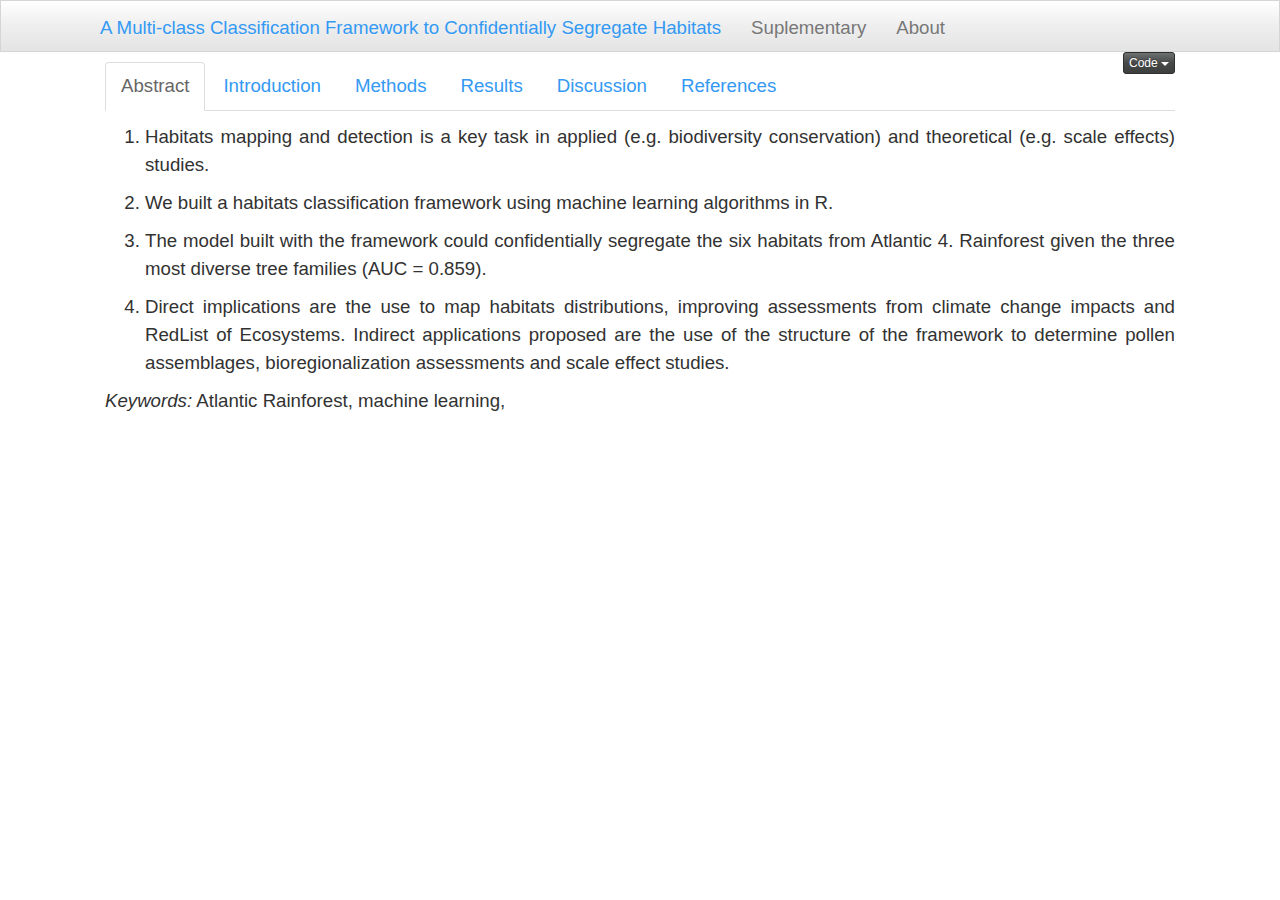
==== docs/index.html @ e5ac983a "Adição de um website usando rmarkdown. Melhorias e correções no script." ====
<!DOCTYPE html>

<html>

<head>

<meta charset="utf-8" />
<meta name="generator" content="pandoc" />
<meta http-equiv="X-UA-Compatible" content="IE=EDGE" />




<title>Article</title>

<script src="site_libs/jquery-1.11.3/jquery.min.js"></script>
<meta name="viewport" content="width=device-width, initial-scale=1" />
<link href="site_libs/bootstrap-3.3.5/css/spacelab.min.css" rel="stylesheet" />
<script src="site_libs/bootstrap-3.3.5/js/bootstrap.min.js"></script>
<script src="site_libs/bootstrap-3.3.5/shim/html5shiv.min.js"></script>
<script src="site_libs/bootstrap-3.3.5/shim/respond.min.js"></script>
<script src="site_libs/navigation-1.1/tabsets.js"></script>
<script src="site_libs/navigation-1.1/codefolding.js"></script>
<link href="site_libs/highlightjs-9.12.0/textmate.css" rel="stylesheet" />
<script src="site_libs/highlightjs-9.12.0/highlight.js"></script>

<style type="text/css">code{white-space: pre;}</style>
<style type="text/css">
  pre:not([class]) {
    background-color: white;
  }
</style>
<script type="text/javascript">
if (window.hljs) {
  hljs.configure({languages: []});
  hljs.initHighlightingOnLoad();
  if (document.readyState && document.readyState === "complete") {
    window.setTimeout(function() { hljs.initHighlighting(); }, 0);
  }
}
</script>



<style type="text/css">
h1 {
  font-size: 34px;
}
h1.title {
  font-size: 38px;
}
h2 {
  font-size: 30px;
}
h3 {
  font-size: 24px;
}
h4 {
  font-size: 18px;
}
h5 {
  font-size: 16px;
}
h6 {
  font-size: 12px;
}
.table th:not([align]) {
  text-align: left;
}
</style>

<link rel="stylesheet" href="assets/css/styles.css" type="text/css" />



<style type = "text/css">
.main-container {
  max-width: 940px;
  margin-left: auto;
  margin-right: auto;
}
code {
  color: inherit;
  background-color: rgba(0, 0, 0, 0.04);
}
img {
  max-width:100%;
}
.tabbed-pane {
  padding-top: 12px;
}
.html-widget {
  margin-bottom: 20px;
}
button.code-folding-btn:focus {
  outline: none;
}
summary {
  display: list-item;
}
</style>


<style type="text/css">
/* padding for bootstrap navbar */
body {
  padding-top: 52px;
  padding-bottom: 40px;
}
/* offset scroll position for anchor links (for fixed navbar)  */
.section h1 {
  padding-top: 57px;
  margin-top: -57px;
}
.section h2 {
  padding-top: 57px;
  margin-top: -57px;
}
.section h3 {
  padding-top: 57px;
  margin-top: -57px;
}
.section h4 {
  padding-top: 57px;
  margin-top: -57px;
}
.section h5 {
  padding-top: 57px;
  margin-top: -57px;
}
.section h6 {
  padding-top: 57px;
  margin-top: -57px;
}
.dropdown-submenu {
  position: relative;
}
.dropdown-submenu>.dropdown-menu {
  top: 0;
  left: 100%;
  margin-top: -6px;
  margin-left: -1px;
  border-radius: 0 6px 6px 6px;
}
.dropdown-submenu:hover>.dropdown-menu {
  display: block;
}
.dropdown-submenu>a:after {
  display: block;
  content: " ";
  float: right;
  width: 0;
  height: 0;
  border-color: transparent;
  border-style: solid;
  border-width: 5px 0 5px 5px;
  border-left-color: #cccccc;
  margin-top: 5px;
  margin-right: -10px;
}
.dropdown-submenu:hover>a:after {
  border-left-color: #ffffff;
}
.dropdown-submenu.pull-left {
  float: none;
}
.dropdown-submenu.pull-left>.dropdown-menu {
  left: -100%;
  margin-left: 10px;
  border-radius: 6px 0 6px 6px;
}
</style>

<script>
// manage active state of menu based on current page
$(document).ready(function () {
  // active menu anchor
  href = window.location.pathname
  href = href.substr(href.lastIndexOf('/') + 1)
  if (href === "")
    href = "index.html";
  var menuAnchor = $('a[href="' + href + '"]');

  // mark it active
  menuAnchor.parent().addClass('active');

  // if it's got a parent navbar menu mark it active as well
  menuAnchor.closest('li.dropdown').addClass('active');
});
</script>

<!-- tabsets -->

<style type="text/css">
.tabset-dropdown > .nav-tabs {
  display: inline-table;
  max-height: 500px;
  min-height: 44px;
  overflow-y: auto;
  background: white;
  border: 1px solid #ddd;
  border-radius: 4px;
}

.tabset-dropdown > .nav-tabs > li.active:before {
  content: "";
  font-family: 'Glyphicons Halflings';
  display: inline-block;
  padding: 10px;
  border-right: 1px solid #ddd;
}

.tabset-dropdown > .nav-tabs.nav-tabs-open > li.active:before {
  content: "&#xe258;";
  border: none;
}

.tabset-dropdown > .nav-tabs.nav-tabs-open:before {
  content: "";
  font-family: 'Glyphicons Halflings';
  display: inline-block;
  padding: 10px;
  border-right: 1px solid #ddd;
}

.tabset-dropdown > .nav-tabs > li.active {
  display: block;
}

.tabset-dropdown > .nav-tabs > li > a,
.tabset-dropdown > .nav-tabs > li > a:focus,
.tabset-dropdown > .nav-tabs > li > a:hover {
  border: none;
  display: inline-block;
  border-radius: 4px;
  background-color: transparent;
}

.tabset-dropdown > .nav-tabs.nav-tabs-open > li {
  display: block;
  float: none;
}

.tabset-dropdown > .nav-tabs > li {
  display: none;
}
</style>

<!-- code folding -->
<style type="text/css">
.code-folding-btn { margin-bottom: 4px; }
</style>




</head>

<body>


<div class="container-fluid main-container">




<div class="navbar navbar-default  navbar-fixed-top" role="navigation">
  <div class="container">
    <div class="navbar-header">
      <button type="button" class="navbar-toggle collapsed" data-toggle="collapse" data-target="#navbar">
        <span class="icon-bar"></span>
        <span class="icon-bar"></span>
        <span class="icon-bar"></span>
      </button>
      <a class="navbar-brand" href="index.html"></a>
    </div>
    <div id="navbar" class="navbar-collapse collapse">
      <ul class="nav navbar-nav">
        <li>
  <a href="index.html">A Multi-class Classification Framework to Confidentially Segregate Habitats</a>
</li>
<li>
  <a href="suplementary.html">Suplementary</a>
</li>
<li>
  <a href="about.html">About</a>
</li>
      </ul>
      <ul class="nav navbar-nav navbar-right">
        
      </ul>
    </div><!--/.nav-collapse -->
  </div><!--/.container -->
</div><!--/.navbar -->

<div class="fluid-row" id="header">

<div class="btn-group pull-right">
<button type="button" class="btn btn-default btn-xs dropdown-toggle" data-toggle="dropdown" aria-haspopup="true" aria-expanded="false"><span>Code</span> <span class="caret"></span></button>
<ul class="dropdown-menu" style="min-width: 50px;">
<li><a id="rmd-show-all-code" href="#">Show All Code</a></li>
<li><a id="rmd-hide-all-code" href="#">Hide All Code</a></li>
</ul>
</div>




</div>


<div id="section" class="section level1 tabset tabset-fade">
<h1></h1>
<div id="abstract" class="section level2 tabset tabset-fade">
<h2>Abstract</h2>
<ol style="list-style-type: decimal">
<li><p>Habitats mapping and detection is a key task in applied (e.g. biodiversity conservation) and theoretical (e.g. scale effects) studies.</p></li>
<li><p>We built a habitats classification framework using machine learning algorithms in R.</p></li>
<li><p>The model built with the framework could confidentially segregate the six habitats from Atlantic 4. Rainforest given the three most diverse tree families (AUC = 0.859).</p></li>
<li><p>Direct implications are the use to map habitats distributions, improving assessments from climate change impacts and RedList of Ecosystems. Indirect applications proposed are the use of the structure of the framework to determine pollen assemblages, bioregionalization assessments and scale effect studies.</p></li>
</ol>
<p><em>Keywords:</em> Atlantic Rainforest, machine learning,</p>
</div>
<div id="introduction" class="section level2 tabset tabset-fade">
<h2>Introduction</h2>
<p>Long before the big-data era, naturalists and explorers traveling around the world, studied and wandered extensively through unexplored regions to understand differences between habitats (hereafter defined as plant assemblages and its associated environmental conditions). To know the flora and the distribution of abundant taxa through space was key to delimitate different physiognomies. Nowadays, community and ecosystem ecologists developed a myriad of different approaches to map habitats and improve knowledge about their mechanisms. One of these approaches is from Olson et al. (2001), where they mapped ecoregions, through overlap of different maps: from bioregions, landforms and vegetation to climate, fire disturbances and vertebrate migrations. The authors point out that ecoregions normally have habitats within, that differ from their assigned biome and that conservation planning for ecoregions must map those less dominant habitats. Their approach, although, is very broad, so they could map bioregions on a global scale. In another study, Tuomisto et al. (2019) crossed environmental, plant survey and remote sense data, which could be more efficient in time as others, but may be not practical depending on your scale resolution. Species distribution modeling (SDMs) is a widely used method to map habitats distribution, through macroecological modeling (MEM; e.g. Carnaval &amp; Moritz, 2008) or stacked species distribution modeling (e.g. Esser, Neves, &amp; Jarenkow, 2019). Nevertheless, approaches using SDMs are somewhat problematic to reproduce when they generate models for every woody species (e.g. Zhang, Slik, &amp; Ma, 2016), since this is very time consuming and may overlook environmental relationships. On the other hand, modeling diagnostic species for each habitat (Esser et al., 2019) would solve that, but then ignores the space-environment continuum which nature is, once assigns different environmental variables for each habitat to be mapped.</p>
<p>Given the problems that arise with different strategies to map and understand habitats, we hereby propose a machine learning approach for habitats detection in R using collectors data that can be applied at any scale, from global to local, allowing habitat mapping to be less time consuming and considering species turnover, which unveils transitional areas (Figure 1). In a former study (Neves et al., 2017), researchers found a possible evidence that the proportion of tree species in key families, could segregate habitats from a tropical forest. We present the final model built for Atlantic Rainforest biodiversity hotspot and a R script with full reproducibility to facilitate framework’s use, expansion, improvement and transferability. Providing these data, we argue that it could improve a variety of ecological assessments, from theoretical studies as scale effect, to applicable studies as conservation planning for climate change scenarios.</p>
<div>
<p><img src="assets/images/framework_overview.png" class="img-responsive" style="margin:auto;top: 0; left:0; right:0; bottom:0;display: block;width:60%"></p>
</div>
<p>Figure 1: Framework overview.</p>
</div>
<div id="methods" class="section level2 tabset tabset-fade">
<h2>Methods</h2>
<div id="data-base" class="section level3">
<h3>Data base</h3>
<p>Input data comprised a subset of NeoTropTree database, which is a database of tree species checklists along the neotropical region. Each site in NeoTropTree is classified according to Oliveira-Filho (2017), presenting a checklist of species within a 5 km radius buffer. Each site is classified in different habitats, and domains, with presence and absence information for each of the species. The subset used in this study comprised only data from Atlantic Rainforest. Habitats from within this domain were reclassified accordingly to Neves et al. (2017). As the database is built with species names, we determined each species family using Taxonstand package in R 3.6.2 (R Development Core Team, 2011; Cayuela, Cerda, Albuquerque, &amp; Golicher, 2012), then summed all species within a family, resulting in a matrix with sites versus families, where each cell is the number of species within a family in a given site. For the purpose of this study we considered Myrtaceae, Fabaceae and Rubiaceae as predictors, which are three botanical families of widely importance in the study region, and with the highest number of species in NeoTropTree.</p>
</div>
<div id="framework-selection" class="section level3">
<h3>Framework selection</h3>
<p>We built two machine learning frameworks, ensembling five classification algorithms with different approaches through an area under the receiver operating characteristic curve (AUC) weighted vote system. The first framework uses a multi-class classification approach, which consists in training the algorithms to segregate between the six habitats from Atlantic Rainforest. The second, is a one-vs-all approach, which trains algorithms to segregate one habitat from the others. Methods for both frameworks were essentially the same to keep comparability. We started by dividing data into train (90%) and test (10%) data, maintaining proportions between habitats. This ensures that we will have a sample of each habitat in both train and test data, as well as retains an independent test data. As habitats have different numbers of records (class imbalance), we sampled records up, that is, we sampled all minor classes, with replacement, until all have the same number of records as the major class. This approach may raise AUC levels, when compared to a scaling down; but, as we do not have many records and this is standardized between frameworks (i.e. the effect will be applied equally in both), we choose to scale them up. We built models from five selected algorithms (Naive Bayes; Random Forest; Boosted Logistic Regression; Neural Network; Support Vector Machines with Radial Basis Function Kernel) with standard parameterization using the train data. Algorithm performance was obtained running 10 times a 10-fold cross-validation, where in each fold we calculated AUC values. Then, we projected the models into the test data and used AUC values to weight each algorithm result. The predicted habitat, given the test data, was that with the greatest number of weighted votes. The only difference between frameworks, relied essentially in the fact that the one-vs-all approach trained algorithms to segregate one habitat from all the others and then projected each of the six models generated (one for each habitat) into the test data, while the multi-class approach trained algorithms to segregate the six habitats from one another. We run frameworks 100 times, selecting a new train and test data at each run. Finally, we compared, using Welch’s t-test, whether the approach that optimized AUC values was the multi-class or the one-vs-all. This approach was proposed so we could minimize algorithms effects. Framework selection was performed using caretEnsemble package (Deane-Mayer &amp; Knowles, 2016) to run models and pROC package (Robin et al., 2011) to calculate multi-class AUC values.</p>
</div>
<div id="algorithms-selection" class="section level3">
<h3>Algorithms Selection</h3>
<p>Afterwards, we selected all classification algorithms, that accepted multi-class, non-binary and non-categorical predictors, available in caret package (Kuhn, 2008). Selected algorithms should also be classified as random forests, logistic regressions, neural networks, support vector machines or naive Bayes approaches. Using the 34 algorithms that we managed to implement (complete list available in Supplementary), we run our multi-class routine 100 times, but instead of making a weighted ensemble, we applied models from each algorithm in the test data and calculated AUC value. This allows us to compare each algorithm contribution to maximize evaluation metrics. The three algorithms with highest mean plus maximum AUC values were selected for the next steps.</p>
</div>
<div id="instance-selection" class="section level3">
<h3>Instance Selection</h3>
<p>We used four instance selection alternatives (a pre-processing method) to see which delivered the best results, when compared to not using (IS0), as in previous steps. Instance selection aims to supply the best training data for the algorithms. Alternatives presented are all based on clusterization and outliers removal. In the first approach (IS1), we generated 50 clusters to each habitat’s train data using k-nearest neighbors and extracted clusters’ centroids, which composed the training data. The second approach to instance selection (IS2) was to generate 50 clusters, as the first, and then exclude 50% of the farthest records from the centroid within its cluster (outliers); remaining records were used as training data. In the third approach (IS3), we calculated only one cluster for the whole habitat and then deleted 50% of the farthest records from the centroid and used the remaining records as training data. The fourth and last approach (IS4), consisted in removing outliers from one cluster, as the third approach, but then calculating 30 clusters with the remaining data and using the centroids from them as training data. The first and fourth approaches solved the imbalance problem we had when considering all data just by calculating the same amount of clusters for each habitat; thus, to sample up was not necessary in those cases. Apart from that, the framework applied in each approach from this section was the same from Algorithms Selection section. We choose not to use an ensemble approach (as in Framework Selection section), once at least one of the algorithms alone could better predict habitats than all together. To compare the four instance selection approaches, we run each of them 100 times, saving AUC values from test predictions and performing an analysis of variance. To evaluate pair means, we used Tukey test.</p>
</div>
<div id="algorithms-tuning" class="section level3">
<h3>Algorithms Tuning</h3>
<p>Algorithms tuning was performed with Conditional Inference Random Forest (caret package code, and hereafter: cforest), Random Forest (caret package code, and hereafter: ranger) and Boosted Logistic Regression (caret package code, and hereafter: LogitBoost). We run the same multi-class framework from algorithm selection, but searching for an optimal range of values that could more frequently comprise the best tuning parameters (optimizing AUC values) for each of the algorithms. The following description comprises the beginning set of values for each parameter from each algorithm. The only parameter for cforest was the number of variables randomly sampled as candidates at each split (mtry), which was set to vary from one to three. An expanded grid (meaning, a data frame with all possible combinations between different vectors) was created for ranger tuning parameters, were the number of variables randomly sampled as candidates at each split (mtry) values ranged from one to three; the split rule varied between minimizing the Gini impurity and randomly selecting a split point (extratrees); and the minimum node size varying from one to 100. The only parameter from LogitBoost is the number of iterations, which was set to vary from one to 200. After running these models and visually analyzing results, we constricted tuning range, and rerun models. This followed until we kept just parameter ranges that consistently delivered good AUC performance, excluding those that only had poor performance. This step was crucial so we could optimize computational time. Final value from cforest’s mtry was one; from ranger, mtry was set to one, minimum node size varying from 25 to 35 and the split rule was not conclusive, thus both approaches were maintained; LogitBoost’s number of iterations ranged from 50 to 100.</p>
</div>
<div id="final-model" class="section level3">
<h3>Final Model</h3>
<p>We ran the final model, built with the result from previous steps, 100 times and kept the best model to make inferences. We controlled randomness in each step of the script by setting a seed equal to one. The final model and script are available in Supplementary.</p>
</div>
</div>
<div id="results" class="section level2 tabset tabset-fade">
<h2>Results</h2>
<p>Multi-class framework had a higher mean AUC (0.633, with standard deviation equals 0.03), then the one-vs-all approach (0.585, with standard deviation equals 0.05). Algorithms with highest mean plus maximum AUC were LogitBoost (1.502), cforest (1.415) and ranger (1.408). Instance selection was better using centroid data (IS1; meanAUC = 0.683, maxAUC = 0.770). Final model built was a multi-class approach using centroid data in a ranger algorithm. As tuning parameters, the number of variables randomly sampled as candidates at each split value was one; the split rule used was the one where the algorithm minimizes the Gini impurity; and the minimum node size was 41. Final AUC reached was 0.859. Detailed results description is presented in Supplementary.</p>
</div>
<div id="discussion" class="section level2 tabset tabset-fade">
<h2>Discussion</h2>
<p>The results presented here demonstrated that it is possible to infer the habitat from Atlantic Rainforest based on the number of tree species in three key botanical families. There are direct applications for the model generated in this study, which will support new studies. This new strategy could improve our predictions over habitats distribution modeling, once one unique approach would build projections for multiple habitats. If we applied a S-SDM method to tree species from Myrtaceae, Fabaceae and Rubiacea, each resulting cell would provide us a list of species, which we could derive to a matrix with sites versus families, where each cell is the number of species within a family in a given site. Applying the model we build in this study, and retaining geographical information, we could map habitats distribution with a high fidelity level. This could allow us to better understand the impacts of climatic change in habitats dynamics, especially when retrieving probabilities for each predicted habitat, highlighting, as well, differences between core and marginal habitats, unlike common bioregions mapping strategies (Edler, Guedes, Zizka, Rosvall, &amp; Antonelli, 2017). This same S-SDM framework could be used to infer habitats size, distribution and changes through time, enabling researchers and practitioners to make fasters systematic assessments of IUCN’s RedList of Ecosystems, improving criterion A and B assessments, i.e. respectively reduction and restriction of geographic distribution (Keith et al., 2013, 2015). Nevertheless, a factor to keep in mind when using this model is that it is scale dependent. Our model was built using NeoTropTree which has a resolution of 5 arc-minutes. If we would consider mapping finer or coarser scales, it would be necessary to build a new model, to not risk increasing error chance.</p>
<p>Indirect effects from this study lies on the possibility to rerun this framework considering different strategies. We previously argued that this approach is scale dependent. In this way, one preposition is to group species records within a finer or coarser grid. This would be possible building a database of presence records (e.g. from GBIF), before generating a raster and retrieving species list within each cell. This approach could also be used to understand scale effect in habitats assembly (Fritsch, Lischke, &amp; Meyer, 2020). Another proposition is to rerun using pollen data (e.g. Montade et al., 2019), this would allow palynologists to infer habitat change in a palynogram, a task which is currently attributed to subjective specialist opinion. With an additional step retrieving variables importance and a stepwise exclusion of unimportant variables, it could be possible to retrieve the most relevant variables (morphotypes) to delimit each habitat. Another extensible possibility is to use the framework to find finer scales from biogeographical regionalization, from kingdoms to realms, to regions and to sub-regions, and their key clades. Regarding those indirect uses to the framework, it is necessary to keep in mind that there is a need, in supervised learning (the set of machine learning strategies we used in this study), that we already have a database properly built, i.e. a database with our variables and the proper class those variables were measured from.</p>
</div>
<div id="references" class="section level2 tabset tabset-fade">
<h2>References</h2>
<p>Carnaval, A. C., &amp; Moritz, C. (2008). Historical climate modelling predicts patterns of current biodiversity in the Brazilian Atlantic forest. Journal of Biogeography, 35, 1187–1201. <a href="doi:10.1111/j.1365-2699.2007.01870.x" class="uri">doi:10.1111/j.1365-2699.2007.01870.x</a></p>
<p>Cayuela, L., Cerda, Í. G. la, Albuquerque, F. S., &amp; Golicher, D. J. (2012). taxonstand: An r package for species names standardisation in vegetation databases. Methods in Ecology and Evolution, 3(6), 1078–1083. <a href="doi:https://doi.org/10.1111/j.2041-210X.2012.00232.x" class="uri">doi:https://doi.org/10.1111/j.2041-210X.2012.00232.x</a></p>
<p>Deane-Mayer, Z. A., &amp; Knowles, J. E. (2016). caretEnsemble: ensembles of caret models. R Package Version, 2(0).</p>
<p>Edler, D., Guedes, T., Zizka, A., Rosvall, M., &amp; Antonelli, A. (2017). Infomap Bioregions: Interactive Mapping of Biogeographical Regions from Species Distributions. Systematic Biology, syw087. <a href="doi:10.1093/sysbio/syw087" class="uri">doi:10.1093/sysbio/syw087</a></p>
<p>Esser, L. F., Neves, D. M., &amp; Jarenkow, J. A. (2019). Habitat-specific impacts of climate change in the Mata Atlântica biodiversity hotspot. Diversity and Distributions, 25(12), 1846–1856. <a href="doi:10.1111/ddi.12984" class="uri">doi:10.1111/ddi.12984</a> Fritsch, M., Lischke, H., &amp; Meyer, K. M. (2020). Scaling methods in ecological modelling. Methods in Ecology and Evolution, 11(11), 1368–1378. <a href="doi:https://doi.org/10.1111/2041-210X.13466" class="uri">doi:https://doi.org/10.1111/2041-210X.13466</a></p>
<p>Keith, D. A., Rodríguez, J. P., Brooks, T. M., Burgman, M. A., Barrow, E. G., Bland, L., … McCarthy, M. A. (2015). The IUCN red list of ecosystems: Motivations, challenges, and applications. Conservation Letters, 8(3), 214–226.</p>
<p>Keith, D. A., Rodríguez, J. P., Rodríguez-Clark, K. M., Nicholson, E., Aapala, K., Alonso, A., … Barrow, E. G. (2013). Scientific foundations for an IUCN Red List of Ecosystems. PLOS One, 8(5), e62111. Kuhn, M. (2008). Building predictive models in R using the caret package. Journal of Statistical Software, 28(5), 1–26.</p>
<p>Montade, V., Ledru, M.-P., Giesecke, T., Flantua, S. G., Behling, H., &amp; Peyron, O. (2019). A new modern pollen dataset describing the Brazilian Atlantic Forest. The Holocene, 29(8), 1253–1262.</p>
<p>Neves, D., Dexter, K., Pennington, R. T., Valente, A. S., Bueno, M., Eisenlohr, P., … Oliveira-Filho, A. de. (2017). Dissecting a biodiversity hotspot: the importance of environmentally marginal habitats in the Atlantic Forest Domain of South America. Diversity and Distributions, 1–12.</p>
<p>Oliveira-Filho, A. T. (2017). NeoTropTree, Flora arbórea da Região Neotropical: Um banco de dados envolvendo biogeografia, diversidade e conservação. Universidade Federal de Minas Gerais. Retrieved from <a href="http://www.neotroptree.info" class="uri">http://www.neotroptree.info</a>.</p>
<p>Olson, D. M., Dinerstein, E., Wikramanayake, E. D., Burgess, N. D., Powell, G. V. N., Underwood, E. C., … Kassem, K. R. (2001). Terrestrial Ecoregions of the World: A New Map of Life on Earth. BioScience, 51(11), 933. <a href="doi:10.1641/0006-3568(2001)051%5B0933:TEOTWA%5D2.0.CO;2" class="uri">doi:10.1641/0006-3568(2001)051[0933:TEOTWA]2.0.CO;2</a></p>
<p>R Development Core Team. (2011). R: A Language and Environment for Statistical Computing. R Foundation for Statistical Computing (Vol. 1). <a href="doi:10.1007/978-3-540-74686-7" class="uri">doi:10.1007/978-3-540-74686-7</a></p>
<p>Robin, X., Turck, N., Hainard, A., Tiberti, N., Lisacek, F., Sanchez, J.-C., &amp; Müller, M. (2011). pROC: an open-source package for R and S+ to analyze and compare ROC curves. BMC Bioinformatics, 12(1), 1–8.</p>
<p>Tuomisto, H., Cárdenas, G., Ruokolainen, K., Moulatlet, G. M., Figueiredo, F. O. G., Sirén, A., … Zuquim, G. (2019). Discovering floristic and geoecological gradients across Amazonia, (April), 1734–1748. <a href="doi:10.1111/jbi.13627" class="uri">doi:10.1111/jbi.13627</a></p>
<p>Zhang, M.-G., Slik, J. W. F., &amp; Ma, K.-P. (2016). Using species distribution modeling to delineate the botanical richness patterns and phytogeographical regions of China. Scientific Reports, 6, 22400.</p>
</div>
</div>

<!-- 
<div style="position:absolute;top:2px;right:10px;z-index:10000"> 
    <img src="assets/logo/cm.png" style="width:170px;margin-right:10px"/> 
    <img src="assets/logo/utfpr.png" style="width:150px"/> 
</div>
--!>



</div>

<script>

// add bootstrap table styles to pandoc tables
function bootstrapStylePandocTables() {
  $('tr.header').parent('thead').parent('table').addClass('table table-condensed');
}
$(document).ready(function () {
  bootstrapStylePandocTables();
});


</script>

<!-- tabsets -->

<script>
$(document).ready(function () {
  window.buildTabsets("TOC");
});

$(document).ready(function () {
  $('.tabset-dropdown > .nav-tabs > li').click(function () {
    $(this).parent().toggleClass('nav-tabs-open')
  });
});
</script>

<!-- code folding -->
<script>
$(document).ready(function () {
  window.initializeCodeFolding("hide" === "show");
});
</script>


<!-- dynamically load mathjax for compatibility with self-contained -->
<script>
  (function () {
    var script = document.createElement("script");
    script.type = "text/javascript";
    script.src  = "https://mathjax.rstudio.com/latest/MathJax.js?config=TeX-AMS-MML_HTMLorMML";
    document.getElementsByTagName("head")[0].appendChild(script);
  })();
</script>

</body>
</html>
---- docs/site_libs/bootstrap-3.3.5/css/spacelab.min.css ----
@font-face {
  font-family: 'Open Sans';
  font-style: normal;
  font-weight: 400;
  src: url(fonts/OpenSans.ttf) format('truetype');
}
@font-face {
  font-family: 'Open Sans';
  font-style: normal;
  font-weight: 700;
  src: url(fonts/OpenSansBold.ttf) format('truetype');
}
@font-face {
  font-family: 'Open Sans';
  font-style: italic;
  font-weight: 400;
  src: url(fonts/OpenSansItalic.ttf) format('truetype');
}
@font-face {
  font-family: 'Open Sans';
  font-style: italic;
  font-weight: 700;
  src: url(fonts/OpenSansBoldItalic.ttf) format('truetype');
}

/*!
 * bootswatch v3.3.6
 * Homepage: http://bootswatch.com
 * Copyright 2012-2015 Thomas Park
 * Licensed under MIT
 * Based on Bootstrap
*//*!
 * Bootstrap v3.3.6 (http://getbootstrap.com)
 * Copyright 2011-2015 Twitter, Inc.
 * Licensed under MIT (https://github.com/twbs/bootstrap/blob/master/LICENSE)
 *//*! normalize.css v3.0.3 | MIT License | github.com/necolas/normalize.css */html{font-family:sans-serif;-ms-text-size-adjust:100%;-webkit-text-size-adjust:100%}body{margin:0}article,aside,details,figcaption,figure,footer,header,hgroup,main,menu,nav,section,summary{display:block}audio,canvas,progress,video{display:inline-block;vertical-align:baseline}audio:not([controls]){display:none;height:0}[hidden],template{display:none}a{background-color:transparent}a:active,a:hover{outline:0}abbr[title]{border-bottom:1px dotted}b,strong{font-weight:bold}dfn{font-style:italic}h1{font-size:2em;margin:0.67em 0}mark{background:#ff0;color:#000}small{font-size:80%}sub,sup{font-size:75%;line-height:0;position:relative;vertical-align:baseline}sup{top:-0.5em}sub{bottom:-0.25em}img{border:0}svg:not(:root){overflow:hidden}figure{margin:1em 40px}hr{-webkit-box-sizing:content-box;-moz-box-sizing:content-box;box-sizing:content-box;height:0}pre{overflow:auto}code,kbd,pre,samp{font-family:monospace, monospace;font-size:1em}button,input,optgroup,select,textarea{color:inherit;font:inherit;margin:0}button{overflow:visible}button,select{text-transform:none}button,html input[type="button"],input[type="reset"],input[type="submit"]{-webkit-appearance:button;cursor:pointer}button[disabled],html input[disabled]{cursor:default}button::-moz-focus-inner,input::-moz-focus-inner{border:0;padding:0}input{line-height:normal}input[type="checkbox"],input[type="radio"]{-webkit-box-sizing:border-box;-moz-box-sizing:border-box;box-sizing:border-box;padding:0}input[type="number"]::-webkit-inner-spin-button,input[type="number"]::-webkit-outer-spin-button{height:auto}input[type="search"]{-webkit-appearance:textfield;-webkit-box-sizing:content-box;-moz-box-sizing:content-box;box-sizing:content-box}input[type="search"]::-webkit-search-cancel-button,input[type="search"]::-webkit-search-decoration{-webkit-appearance:none}fieldset{border:1px solid #c0c0c0;margin:0 2px;padding:0.35em 0.625em 0.75em}legend{border:0;padding:0}textarea{overflow:auto}optgroup{font-weight:bold}table{border-collapse:collapse;border-spacing:0}td,th{padding:0}/*! Source: https://github.com/h5bp/html5-boilerplate/blob/master/src/css/main.css */@media print{*,*:before,*:after{background:transparent !important;color:#000 !important;-webkit-box-shadow:none !important;box-shadow:none !important;text-shadow:none !important}a,a:visited{text-decoration:underline}a[href]:after{content:" (" attr(href) ")"}abbr[title]:after{content:" (" attr(title) ")"}a[href^="#"]:after,a[href^="javascript:"]:after{content:""}pre,blockquote{border:1px solid #999;page-break-inside:avoid}thead{display:table-header-group}tr,img{page-break-inside:avoid}img{max-width:100% !important}p,h2,h3{orphans:3;widows:3}h2,h3{page-break-after:avoid}.navbar{display:none}.btn>.caret,.dropup>.btn>.caret{border-top-color:#000 !important}.label{border:1px solid #000}.table{border-collapse:collapse !important}.table td,.table th{background-color:#fff !important}.table-bordered th,.table-bordered td{border:1px solid #ddd !important}}@font-face{font-family:'Glyphicons Halflings';src:url('../fonts/glyphicons-halflings-regular.eot');src:url('../fonts/glyphicons-halflings-regular.eot?#iefix') format('embedded-opentype'),url('../fonts/glyphicons-halflings-regular.woff') format('woff'),url('../fonts/glyphicons-halflings-regular.ttf') format('truetype'),url('../fonts/glyphicons-halflings-regular.svg#glyphicons_halflingsregular') format('svg')}.glyphicon{position:relative;top:1px;display:inline-block;font-family:'Glyphicons Halflings';font-style:normal;font-weight:normal;line-height:1;-webkit-font-smoothing:antialiased;-moz-osx-font-smoothing:grayscale}.glyphicon-asterisk:before{content:"\002a"}.glyphicon-plus:before{content:"\002b"}.glyphicon-euro:before,.glyphicon-eur:before{content:"\20ac"}.glyphicon-minus:before{content:"\2212"}.glyphicon-cloud:before{content:"\2601"}.glyphicon-envelope:before{content:"\2709"}.glyphicon-pencil:before{content:"\270f"}.glyphicon-glass:before{content:"\e001"}.glyphicon-music:before{content:"\e002"}.glyphicon-search:before{content:"\e003"}.glyphicon-heart:before{content:"\e005"}.glyphicon-star:before{content:"\e006"}.glyphicon-star-empty:before{content:"\e007"}.glyphicon-user:before{content:"\e008"}.glyphicon-film:before{content:"\e009"}.glyphicon-th-large:before{content:"\e010"}.glyphicon-th:before{content:"\e011"}.glyphicon-th-list:before{content:"\e012"}.glyphicon-ok:before{content:"\e013"}.glyphicon-remove:before{content:"\e014"}.glyphicon-zoom-in:before{content:"\e015"}.glyphicon-zoom-out:before{content:"\e016"}.glyphicon-off:before{content:"\e017"}.glyphicon-signal:before{content:"\e018"}.glyphicon-cog:before{content:"\e019"}.glyphicon-trash:before{content:"\e020"}.glyphicon-home:before{content:"\e021"}.glyphicon-file:before{content:"\e022"}.glyphicon-time:before{content:"\e023"}.glyphicon-road:before{content:"\e024"}.glyphicon-download-alt:before{content:"\e025"}.glyphicon-download:before{content:"\e026"}.glyphicon-upload:before{content:"\e027"}.glyphicon-inbox:before{content:"\e028"}.glyphicon-play-circle:before{content:"\e029"}.glyphicon-repeat:before{content:"\e030"}.glyphicon-refresh:before{content:"\e031"}.glyphicon-list-alt:before{content:"\e032"}.glyphicon-lock:before{content:"\e033"}.glyphicon-flag:before{content:"\e034"}.glyphicon-headphones:before{content:"\e035"}.glyphicon-volume-off:before{content:"\e036"}.glyphicon-volume-down:before{content:"\e037"}.glyphicon-volume-up:before{content:"\e038"}.glyphicon-qrcode:before{content:"\e039"}.glyphicon-barcode:before{content:"\e040"}.glyphicon-tag:before{content:"\e041"}.glyphicon-tags:before{content:"\e042"}.glyphicon-book:before{content:"\e043"}.glyphicon-bookmark:before{content:"\e044"}.glyphicon-print:before{content:"\e045"}.glyphicon-camera:before{content:"\e046"}.glyphicon-font:before{content:"\e047"}.glyphicon-bold:before{content:"\e048"}.glyphicon-italic:before{content:"\e049"}.glyphicon-text-height:before{content:"\e050"}.glyphicon-text-width:before{content:"\e051"}.glyphicon-align-left:before{content:"\e052"}.glyphicon-align-center:before{content:"\e053"}.glyphicon-align-right:before{content:"\e054"}.glyphicon-align-justify:before{content:"\e055"}.glyphicon-list:before{content:"\e056"}.glyphicon-indent-left:before{content:"\e057"}.glyphicon-indent-right:before{content:"\e058"}.glyphicon-facetime-video:before{content:"\e059"}.glyphicon-picture:before{content:"\e060"}.glyphicon-map-marker:before{content:"\e062"}.glyphicon-adjust:before{content:"\e063"}.glyphicon-tint:before{content:"\e064"}.glyphicon-edit:before{content:"\e065"}.glyphicon-share:before{content:"\e066"}.glyphicon-check:before{content:"\e067"}.glyphicon-move:before{content:"\e068"}.glyphicon-step-backward:before{content:"\e069"}.glyphicon-fast-backward:before{content:"\e070"}.glyphicon-backward:before{content:"\e071"}.glyphicon-play:before{content:"\e072"}.glyphicon-pause:before{content:"\e073"}.glyphicon-stop:before{content:"\e074"}.glyphicon-forward:before{content:"\e075"}.glyphicon-fast-forward:before{content:"\e076"}.glyphicon-step-forward:before{content:"\e077"}.glyphicon-eject:before{content:"\e078"}.glyphicon-chevron-left:before{content:"\e079"}.glyphicon-chevron-right:before{content:"\e080"}.glyphicon-plus-sign:before{content:"\e081"}.glyphicon-minus-sign:before{content:"\e082"}.glyphicon-remove-sign:before{content:"\e083"}.glyphicon-ok-sign:before{content:"\e084"}.glyphicon-question-sign:before{content:"\e085"}.glyphicon-info-sign:before{content:"\e086"}.glyphicon-screenshot:before{content:"\e087"}.glyphicon-remove-circle:before{content:"\e088"}.glyphicon-ok-circle:before{content:"\e089"}.glyphicon-ban-circle:before{content:"\e090"}.glyphicon-arrow-left:before{content:"\e091"}.glyphicon-arrow-right:before{content:"\e092"}.glyphicon-arrow-up:before{content:"\e093"}.glyphicon-arrow-down:before{content:"\e094"}.glyphicon-share-alt:before{content:"\e095"}.glyphicon-resize-full:before{content:"\e096"}.glyphicon-resize-small:before{content:"\e097"}.glyphicon-exclamation-sign:before{content:"\e101"}.glyphicon-gift:before{content:"\e102"}.glyphicon-leaf:before{content:"\e103"}.glyphicon-fire:before{content:"\e104"}.glyphicon-eye-open:before{content:"\e105"}.glyphicon-eye-close:before{content:"\e106"}.glyphicon-warning-sign:before{content:"\e107"}.glyphicon-plane:before{content:"\e108"}.glyphicon-calendar:before{content:"\e109"}.glyphicon-random:before{content:"\e110"}.glyphicon-comment:before{content:"\e111"}.glyphicon-magnet:before{content:"\e112"}.glyphicon-chevron-up:before{content:"\e113"}.glyphicon-chevron-down:before{content:"\e114"}.glyphicon-retweet:before{content:"\e115"}.glyphicon-shopping-cart:before{content:"\e116"}.glyphicon-folder-close:before{content:"\e117"}.glyphicon-folder-open:before{content:"\e118"}.glyphicon-resize-vertical:before{content:"\e119"}.glyphicon-resize-horizontal:before{content:"\e120"}.glyphicon-hdd:before{content:"\e121"}.glyphicon-bullhorn:before{content:"\e122"}.glyphicon-bell:before{content:"\e123"}.glyphicon-certificate:before{content:"\e124"}.glyphicon-thumbs-up:before{content:"\e125"}.glyphicon-thumbs-down:before{content:"\e126"}.glyphicon-hand-right:before{content:"\e127"}.glyphicon-hand-left:before{content:"\e128"}.glyphicon-hand-up:before{content:"\e129"}.glyphicon-hand-down:before{content:"\e130"}.glyphicon-circle-arrow-right:before{content:"\e131"}.glyphicon-circle-arrow-left:before{content:"\e132"}.glyphicon-circle-arrow-up:before{content:"\e133"}.glyphicon-circle-arrow-down:before{content:"\e134"}.glyphicon-globe:before{content:"\e135"}.glyphicon-wrench:before{content:"\e136"}.glyphicon-tasks:before{content:"\e137"}.glyphicon-filter:before{content:"\e138"}.glyphicon-briefcase:before{content:"\e139"}.glyphicon-fullscreen:before{content:"\e140"}.glyphicon-dashboard:before{content:"\e141"}.glyphicon-paperclip:before{content:"\e142"}.glyphicon-heart-empty:before{content:"\e143"}.glyphicon-link:before{content:"\e144"}.glyphicon-phone:before{content:"\e145"}.glyphicon-pushpin:before{content:"\e146"}.glyphicon-usd:before{content:"\e148"}.glyphicon-gbp:before{content:"\e149"}.glyphicon-sort:before{content:"\e150"}.glyphicon-sort-by-alphabet:before{content:"\e151"}.glyphicon-sort-by-alphabet-alt:before{content:"\e152"}.glyphicon-sort-by-order:before{content:"\e153"}.glyphicon-sort-by-order-alt:before{content:"\e154"}.glyphicon-sort-by-attributes:before{content:"\e155"}.glyphicon-sort-by-attributes-alt:before{content:"\e156"}.glyphicon-unchecked:before{content:"\e157"}.glyphicon-expand:before{content:"\e158"}.glyphicon-collapse-down:before{content:"\e159"}.glyphicon-collapse-up:before{content:"\e160"}.glyphicon-log-in:before{content:"\e161"}.glyphicon-flash:before{content:"\e162"}.glyphicon-log-out:before{content:"\e163"}.glyphicon-new-window:before{content:"\e164"}.glyphicon-record:before{content:"\e165"}.glyphicon-save:before{content:"\e166"}.glyphicon-open:before{content:"\e167"}.glyphicon-saved:before{content:"\e168"}.glyphicon-import:before{content:"\e169"}.glyphicon-export:before{content:"\e170"}.glyphicon-send:before{content:"\e171"}.glyphicon-floppy-disk:before{content:"\e172"}.glyphicon-floppy-saved:before{content:"\e173"}.glyphicon-floppy-remove:before{content:"\e174"}.glyphicon-floppy-save:before{content:"\e175"}.glyphicon-floppy-open:before{content:"\e176"}.glyphicon-credit-card:before{content:"\e177"}.glyphicon-transfer:before{content:"\e178"}.glyphicon-cutlery:before{content:"\e179"}.glyphicon-header:before{content:"\e180"}.glyphicon-compressed:before{content:"\e181"}.glyphicon-earphone:before{content:"\e182"}.glyphicon-phone-alt:before{content:"\e183"}.glyphicon-tower:before{content:"\e184"}.glyphicon-stats:before{content:"\e185"}.glyphicon-sd-video:before{content:"\e186"}.glyphicon-hd-video:before{content:"\e187"}.glyphicon-subtitles:before{content:"\e188"}.glyphicon-sound-stereo:before{content:"\e189"}.glyphicon-sound-dolby:before{content:"\e190"}.glyphicon-sound-5-1:before{content:"\e191"}.glyphicon-sound-6-1:before{content:"\e192"}.glyphicon-sound-7-1:before{content:"\e193"}.glyphicon-copyright-mark:before{content:"\e194"}.glyphicon-registration-mark:before{content:"\e195"}.glyphicon-cloud-download:before{content:"\e197"}.glyphicon-cloud-upload:before{content:"\e198"}.glyphicon-tree-conifer:before{content:"\e199"}.glyphicon-tree-deciduous:before{content:"\e200"}.glyphicon-cd:before{content:"\e201"}.glyphicon-save-file:before{content:"\e202"}.glyphicon-open-file:before{content:"\e203"}.glyphicon-level-up:before{content:"\e204"}.glyphicon-copy:before{content:"\e205"}.glyphicon-paste:before{content:"\e206"}.glyphicon-alert:before{content:"\e209"}.glyphicon-equalizer:before{content:"\e210"}.glyphicon-king:before{content:"\e211"}.glyphicon-queen:before{content:"\e212"}.glyphicon-pawn:before{content:"\e213"}.glyphicon-bishop:before{content:"\e214"}.glyphicon-knight:before{content:"\e215"}.glyphicon-baby-formula:before{content:"\e216"}.glyphicon-tent:before{content:"\26fa"}.glyphicon-blackboard:before{content:"\e218"}.glyphicon-bed:before{content:"\e219"}.glyphicon-apple:before{content:"\f8ff"}.glyphicon-erase:before{content:"\e221"}.glyphicon-hourglass:before{content:"\231b"}.glyphicon-lamp:before{content:"\e223"}.glyphicon-duplicate:before{content:"\e224"}.glyphicon-piggy-bank:before{content:"\e225"}.glyphicon-scissors:before{content:"\e226"}.glyphicon-bitcoin:before{content:"\e227"}.glyphicon-btc:before{content:"\e227"}.glyphicon-xbt:before{content:"\e227"}.glyphicon-yen:before{content:"\00a5"}.glyphicon-jpy:before{content:"\00a5"}.glyphicon-ruble:before{content:"\20bd"}.glyphicon-rub:before{content:"\20bd"}.glyphicon-scale:before{content:"\e230"}.glyphicon-ice-lolly:before{content:"\e231"}.glyphicon-ice-lolly-tasted:before{content:"\e232"}.glyphicon-education:before{content:"\e233"}.glyphicon-option-horizontal:before{content:"\e234"}.glyphicon-option-vertical:before{content:"\e235"}.glyphicon-menu-hamburger:before{content:"\e236"}.glyphicon-modal-window:before{content:"\e237"}.glyphicon-oil:before{content:"\e238"}.glyphicon-grain:before{content:"\e239"}.glyphicon-sunglasses:before{content:"\e240"}.glyphicon-text-size:before{content:"\e241"}.glyphicon-text-color:before{content:"\e242"}.glyphicon-text-background:before{content:"\e243"}.glyphicon-object-align-top:before{content:"\e244"}.glyphicon-object-align-bottom:before{content:"\e245"}.glyphicon-object-align-horizontal:before{content:"\e246"}.glyphicon-object-align-left:before{content:"\e247"}.glyphicon-object-align-vertical:before{content:"\e248"}.glyphicon-object-align-right:before{content:"\e249"}.glyphicon-triangle-right:before{content:"\e250"}.glyphicon-triangle-left:before{content:"\e251"}.glyphicon-triangle-bottom:before{content:"\e252"}.glyphicon-triangle-top:before{content:"\e253"}.glyphicon-console:before{content:"\e254"}.glyphicon-superscript:before{content:"\e255"}.glyphicon-subscript:before{content:"\e256"}.glyphicon-menu-left:before{content:"\e257"}.glyphicon-menu-right:before{content:"\e258"}.glyphicon-menu-down:before{content:"\e259"}.glyphicon-menu-up:before{content:"\e260"}*{-webkit-box-sizing:border-box;-moz-box-sizing:border-box;box-sizing:border-box}*:before,*:after{-webkit-box-sizing:border-box;-moz-box-sizing:border-box;box-sizing:border-box}html{font-size:10px;-webkit-tap-highlight-color:rgba(0,0,0,0)}body{font-family:"Open Sans","Helvetica Neue",Helvetica,Arial,sans-serif;font-size:14px;line-height:1.42857143;color:#666666;background-color:#ffffff}input,button,select,textarea{font-family:inherit;font-size:inherit;line-height:inherit}a{color:#3399f3;text-decoration:none}a:hover,a:focus{color:#3399f3;text-decoration:underline}a:focus{outline:thin dotted;outline:5px auto -webkit-focus-ring-color;outline-offset:-2px}figure{margin:0}img{vertical-align:middle}.img-responsive,.thumbnail>img,.thumbnail a>img,.carousel-inner>.item>img,.carousel-inner>.item>a>img{display:block;max-width:100%;height:auto}.img-rounded{border-radius:6px}.img-thumbnail{padding:4px;line-height:1.42857143;background-color:#ffffff;border:1px solid #dddddd;border-radius:4px;-webkit-transition:all .2s ease-in-out;-o-transition:all .2s ease-in-out;transition:all .2s ease-in-out;display:inline-block;max-width:100%;height:auto}.img-circle{border-radius:50%}hr{margin-top:20px;margin-bottom:20px;border:0;border-top:1px solid #eeeeee}.sr-only{position:absolute;width:1px;height:1px;margin:-1px;padding:0;overflow:hidden;clip:rect(0, 0, 0, 0);border:0}.sr-only-focusable:active,.sr-only-focusable:focus{position:static;width:auto;height:auto;margin:0;overflow:visible;clip:auto}[role="button"]{cursor:pointer}h1,h2,h3,h4,h5,h6,.h1,.h2,.h3,.h4,.h5,.h6{font-family:"Open Sans","Helvetica Neue",Helvetica,Arial,sans-serif;font-weight:500;line-height:1.1;color:#2d2d2d}h1 small,h2 small,h3 small,h4 small,h5 small,h6 small,.h1 small,.h2 small,.h3 small,.h4 small,.h5 small,.h6 small,h1 .small,h2 .small,h3 .small,h4 .small,h5 .small,h6 .small,.h1 .small,.h2 .small,.h3 .small,.h4 .small,.h5 .small,.h6 .small{font-weight:normal;line-height:1;color:#999999}h1,.h1,h2,.h2,h3,.h3{margin-top:20px;margin-bottom:10px}h1 small,.h1 small,h2 small,.h2 small,h3 small,.h3 small,h1 .small,.h1 .small,h2 .small,.h2 .small,h3 .small,.h3 .small{font-size:65%}h4,.h4,h5,.h5,h6,.h6{margin-top:10px;margin-bottom:10px}h4 small,.h4 small,h5 small,.h5 small,h6 small,.h6 small,h4 .small,.h4 .small,h5 .small,.h5 .small,h6 .small,.h6 .small{font-size:75%}h1,.h1{font-size:36px}h2,.h2{font-size:30px}h3,.h3{font-size:24px}h4,.h4{font-size:18px}h5,.h5{font-size:14px}h6,.h6{font-size:12px}p{margin:0 0 10px}.lead{margin-bottom:20px;font-size:16px;font-weight:300;line-height:1.4}@media (min-width:768px){.lead{font-size:21px}}small,.small{font-size:85%}mark,.mark{background-color:#fcf8e3;padding:.2em}.text-left{text-align:left}.text-right{text-align:right}.text-center{text-align:center}.text-justify{text-align:justify}.text-nowrap{white-space:nowrap}.text-lowercase{text-transform:lowercase}.text-uppercase{text-transform:uppercase}.text-capitalize{text-transform:capitalize}.text-muted{color:#999999}.text-primary{color:#446e9b}a.text-primary:hover,a.text-primary:focus{color:#345578}.text-success{color:#468847}a.text-success:hover,a.text-success:focus{color:#356635}.text-info{color:#3a87ad}a.text-info:hover,a.text-info:focus{color:#2d6987}.text-warning{color:#c09853}a.text-warning:hover,a.text-warning:focus{color:#a47e3c}.text-danger{color:#b94a48}a.text-danger:hover,a.text-danger:focus{color:#953b39}.bg-primary{color:#fff;background-color:#446e9b}a.bg-primary:hover,a.bg-primary:focus{background-color:#345578}.bg-success{background-color:#dff0d8}a.bg-success:hover,a.bg-success:focus{background-color:#c1e2b3}.bg-info{background-color:#d9edf7}a.bg-info:hover,a.bg-info:focus{background-color:#afd9ee}.bg-warning{background-color:#fcf8e3}a.bg-warning:hover,a.bg-warning:focus{background-color:#f7ecb5}.bg-danger{background-color:#f2dede}a.bg-danger:hover,a.bg-danger:focus{background-color:#e4b9b9}.page-header{padding-bottom:9px;margin:40px 0 20px;border-bottom:1px solid #eeeeee}ul,ol{margin-top:0;margin-bottom:10px}ul ul,ol ul,ul ol,ol ol{margin-bottom:0}.list-unstyled{padding-left:0;list-style:none}.list-inline{padding-left:0;list-style:none;margin-left:-5px}.list-inline>li{display:inline-block;padding-left:5px;padding-right:5px}dl{margin-top:0;margin-bottom:20px}dt,dd{line-height:1.42857143}dt{font-weight:bold}dd{margin-left:0}@media (min-width:768px){.dl-horizontal dt{float:left;width:160px;clear:left;text-align:right;overflow:hidden;text-overflow:ellipsis;white-space:nowrap}.dl-horizontal dd{margin-left:180px}}abbr[title],abbr[data-original-title]{cursor:help;border-bottom:1px dotted #999999}.initialism{font-size:90%;text-transform:uppercase}blockquote{padding:10px 20px;margin:0 0 20px;font-size:17.5px;border-left:5px solid #eeeeee}blockquote p:last-child,blockquote ul:last-child,blockquote ol:last-child{margin-bottom:0}blockquote footer,blockquote small,blockquote .small{display:block;font-size:80%;line-height:1.42857143;color:#999999}blockquote footer:before,blockquote small:before,blockquote .small:before{content:'\2014 \00A0'}.blockquote-reverse,blockquote.pull-right{padding-right:15px;padding-left:0;border-right:5px solid #eeeeee;border-left:0;text-align:right}.blockquote-reverse footer:before,blockquote.pull-right footer:before,.blockquote-reverse small:before,blockquote.pull-right small:before,.blockquote-reverse .small:before,blockquote.pull-right .small:before{content:''}.blockquote-reverse footer:after,blockquote.pull-right footer:after,.blockquote-reverse small:after,blockquote.pull-right small:after,.blockquote-reverse .small:after,blockquote.pull-right .small:after{content:'\00A0 \2014'}address{margin-bottom:20px;font-style:normal;line-height:1.42857143}code,kbd,pre,samp{font-family:monospace}code{padding:2px 4px;font-size:90%;color:#c7254e;background-color:#f9f2f4;border-radius:4px}kbd{padding:2px 4px;font-size:90%;color:#ffffff;background-color:#333333;border-radius:3px;-webkit-box-shadow:inset 0 -1px 0 rgba(0,0,0,0.25);box-shadow:inset 0 -1px 0 rgba(0,0,0,0.25)}kbd kbd{padding:0;font-size:100%;font-weight:bold;-webkit-box-shadow:none;box-shadow:none}pre{display:block;padding:9.5px;margin:0 0 10px;font-size:13px;line-height:1.42857143;word-break:break-all;word-wrap:break-word;color:#333333;background-color:#f5f5f5;border:1px solid #cccccc;border-radius:4px}pre code{padding:0;font-size:inherit;color:inherit;white-space:pre-wrap;background-color:transparent;border-radius:0}.pre-scrollable{max-height:340px;overflow-y:scroll}.container{margin-right:auto;margin-left:auto;padding-left:15px;padding-right:15px}@media (min-width:768px){.container{width:750px}}@media (min-width:992px){.container{width:970px}}@media (min-width:1200px){.container{width:1170px}}.container-fluid{margin-right:auto;margin-left:auto;padding-left:15px;padding-right:15px}.row{margin-left:-15px;margin-right:-15px}.col-xs-1,.col-sm-1,.col-md-1,.col-lg-1,.col-xs-2,.col-sm-2,.col-md-2,.col-lg-2,.col-xs-3,.col-sm-3,.col-md-3,.col-lg-3,.col-xs-4,.col-sm-4,.col-md-4,.col-lg-4,.col-xs-5,.col-sm-5,.col-md-5,.col-lg-5,.col-xs-6,.col-sm-6,.col-md-6,.col-lg-6,.col-xs-7,.col-sm-7,.col-md-7,.col-lg-7,.col-xs-8,.col-sm-8,.col-md-8,.col-lg-8,.col-xs-9,.col-sm-9,.col-md-9,.col-lg-9,.col-xs-10,.col-sm-10,.col-md-10,.col-lg-10,.col-xs-11,.col-sm-11,.col-md-11,.col-lg-11,.col-xs-12,.col-sm-12,.col-md-12,.col-lg-12{position:relative;min-height:1px;padding-left:15px;padding-right:15px}.col-xs-1,.col-xs-2,.col-xs-3,.col-xs-4,.col-xs-5,.col-xs-6,.col-xs-7,.col-xs-8,.col-xs-9,.col-xs-10,.col-xs-11,.col-xs-12{float:left}.col-xs-12{width:100%}.col-xs-11{width:91.66666667%}.col-xs-10{width:83.33333333%}.col-xs-9{width:75%}.col-xs-8{width:66.66666667%}.col-xs-7{width:58.33333333%}.col-xs-6{width:50%}.col-xs-5{width:41.66666667%}.col-xs-4{width:33.33333333%}.col-xs-3{width:25%}.col-xs-2{width:16.66666667%}.col-xs-1{width:8.33333333%}.col-xs-pull-12{right:100%}.col-xs-pull-11{right:91.66666667%}.col-xs-pull-10{right:83.33333333%}.col-xs-pull-9{right:75%}.col-xs-pull-8{right:66.66666667%}.col-xs-pull-7{right:58.33333333%}.col-xs-pull-6{right:50%}.col-xs-pull-5{right:41.66666667%}.col-xs-pull-4{right:33.33333333%}.col-xs-pull-3{right:25%}.col-xs-pull-2{right:16.66666667%}.col-xs-pull-1{right:8.33333333%}.col-xs-pull-0{right:auto}.col-xs-push-12{left:100%}.col-xs-push-11{left:91.66666667%}.col-xs-push-10{left:83.33333333%}.col-xs-push-9{left:75%}.col-xs-push-8{left:66.66666667%}.col-xs-push-7{left:58.33333333%}.col-xs-push-6{left:50%}.col-xs-push-5{left:41.66666667%}.col-xs-push-4{left:33.33333333%}.col-xs-push-3{left:25%}.col-xs-push-2{left:16.66666667%}.col-xs-push-1{left:8.33333333%}.col-xs-push-0{left:auto}.col-xs-offset-12{margin-left:100%}.col-xs-offset-11{margin-left:91.66666667%}.col-xs-offset-10{margin-left:83.33333333%}.col-xs-offset-9{margin-left:75%}.col-xs-offset-8{margin-left:66.66666667%}.col-xs-offset-7{margin-left:58.33333333%}.col-xs-offset-6{margin-left:50%}.col-xs-offset-5{margin-left:41.66666667%}.col-xs-offset-4{margin-left:33.33333333%}.col-xs-offset-3{margin-left:25%}.col-xs-offset-2{margin-left:16.66666667%}.col-xs-offset-1{margin-left:8.33333333%}.col-xs-offset-0{margin-left:0%}@media (min-width:768px){.col-sm-1,.col-sm-2,.col-sm-3,.col-sm-4,.col-sm-5,.col-sm-6,.col-sm-7,.col-sm-8,.col-sm-9,.col-sm-10,.col-sm-11,.col-sm-12{float:left}.col-sm-12{width:100%}.col-sm-11{width:91.66666667%}.col-sm-10{width:83.33333333%}.col-sm-9{width:75%}.col-sm-8{width:66.66666667%}.col-sm-7{width:58.33333333%}.col-sm-6{width:50%}.col-sm-5{width:41.66666667%}.col-sm-4{width:33.33333333%}.col-sm-3{width:25%}.col-sm-2{width:16.66666667%}.col-sm-1{width:8.33333333%}.col-sm-pull-12{right:100%}.col-sm-pull-11{right:91.66666667%}.col-sm-pull-10{right:83.33333333%}.col-sm-pull-9{right:75%}.col-sm-pull-8{right:66.66666667%}.col-sm-pull-7{right:58.33333333%}.col-sm-pull-6{right:50%}.col-sm-pull-5{right:41.66666667%}.col-sm-pull-4{right:33.33333333%}.col-sm-pull-3{right:25%}.col-sm-pull-2{right:16.66666667%}.col-sm-pull-1{right:8.33333333%}.col-sm-pull-0{right:auto}.col-sm-push-12{left:100%}.col-sm-push-11{left:91.66666667%}.col-sm-push-10{left:83.33333333%}.col-sm-push-9{left:75%}.col-sm-push-8{left:66.66666667%}.col-sm-push-7{left:58.33333333%}.col-sm-push-6{left:50%}.col-sm-push-5{left:41.66666667%}.col-sm-push-4{left:33.33333333%}.col-sm-push-3{left:25%}.col-sm-push-2{left:16.66666667%}.col-sm-push-1{left:8.33333333%}.col-sm-push-0{left:auto}.col-sm-offset-12{margin-left:100%}.col-sm-offset-11{margin-left:91.66666667%}.col-sm-offset-10{margin-left:83.33333333%}.col-sm-offset-9{margin-left:75%}.col-sm-offset-8{margin-left:66.66666667%}.col-sm-offset-7{margin-left:58.33333333%}.col-sm-offset-6{margin-left:50%}.col-sm-offset-5{margin-left:41.66666667%}.col-sm-offset-4{margin-left:33.33333333%}.col-sm-offset-3{margin-left:25%}.col-sm-offset-2{margin-left:16.66666667%}.col-sm-offset-1{margin-left:8.33333333%}.col-sm-offset-0{margin-left:0%}}@media (min-width:992px){.col-md-1,.col-md-2,.col-md-3,.col-md-4,.col-md-5,.col-md-6,.col-md-7,.col-md-8,.col-md-9,.col-md-10,.col-md-11,.col-md-12{float:left}.col-md-12{width:100%}.col-md-11{width:91.66666667%}.col-md-10{width:83.33333333%}.col-md-9{width:75%}.col-md-8{width:66.66666667%}.col-md-7{width:58.33333333%}.col-md-6{width:50%}.col-md-5{width:41.66666667%}.col-md-4{width:33.33333333%}.col-md-3{width:25%}.col-md-2{width:16.66666667%}.col-md-1{width:8.33333333%}.col-md-pull-12{right:100%}.col-md-pull-11{right:91.66666667%}.col-md-pull-10{right:83.33333333%}.col-md-pull-9{right:75%}.col-md-pull-8{right:66.66666667%}.col-md-pull-7{right:58.33333333%}.col-md-pull-6{right:50%}.col-md-pull-5{right:41.66666667%}.col-md-pull-4{right:33.33333333%}.col-md-pull-3{right:25%}.col-md-pull-2{right:16.66666667%}.col-md-pull-1{right:8.33333333%}.col-md-pull-0{right:auto}.col-md-push-12{left:100%}.col-md-push-11{left:91.66666667%}.col-md-push-10{left:83.33333333%}.col-md-push-9{left:75%}.col-md-push-8{left:66.66666667%}.col-md-push-7{left:58.33333333%}.col-md-push-6{left:50%}.col-md-push-5{left:41.66666667%}.col-md-push-4{left:33.33333333%}.col-md-push-3{left:25%}.col-md-push-2{left:16.66666667%}.col-md-push-1{left:8.33333333%}.col-md-push-0{left:auto}.col-md-offset-12{margin-left:100%}.col-md-offset-11{margin-left:91.66666667%}.col-md-offset-10{margin-left:83.33333333%}.col-md-offset-9{margin-left:75%}.col-md-offset-8{margin-left:66.66666667%}.col-md-offset-7{margin-left:58.33333333%}.col-md-offset-6{margin-left:50%}.col-md-offset-5{margin-left:41.66666667%}.col-md-offset-4{margin-left:33.33333333%}.col-md-offset-3{margin-left:25%}.col-md-offset-2{margin-left:16.66666667%}.col-md-offset-1{margin-left:8.33333333%}.col-md-offset-0{margin-left:0%}}@media (min-width:1200px){.col-lg-1,.col-lg-2,.col-lg-3,.col-lg-4,.col-lg-5,.col-lg-6,.col-lg-7,.col-lg-8,.col-lg-9,.col-lg-10,.col-lg-11,.col-lg-12{float:left}.col-lg-12{width:100%}.col-lg-11{width:91.66666667%}.col-lg-10{width:83.33333333%}.col-lg-9{width:75%}.col-lg-8{width:66.66666667%}.col-lg-7{width:58.33333333%}.col-lg-6{width:50%}.col-lg-5{width:41.66666667%}.col-lg-4{width:33.33333333%}.col-lg-3{width:25%}.col-lg-2{width:16.66666667%}.col-lg-1{width:8.33333333%}.col-lg-pull-12{right:100%}.col-lg-pull-11{right:91.66666667%}.col-lg-pull-10{right:83.33333333%}.col-lg-pull-9{right:75%}.col-lg-pull-8{right:66.66666667%}.col-lg-pull-7{right:58.33333333%}.col-lg-pull-6{right:50%}.col-lg-pull-5{right:41.66666667%}.col-lg-pull-4{right:33.33333333%}.col-lg-pull-3{right:25%}.col-lg-pull-2{right:16.66666667%}.col-lg-pull-1{right:8.33333333%}.col-lg-pull-0{right:auto}.col-lg-push-12{left:100%}.col-lg-push-11{left:91.66666667%}.col-lg-push-10{left:83.33333333%}.col-lg-push-9{left:75%}.col-lg-push-8{left:66.66666667%}.col-lg-push-7{left:58.33333333%}.col-lg-push-6{left:50%}.col-lg-push-5{left:41.66666667%}.col-lg-push-4{left:33.33333333%}.col-lg-push-3{left:25%}.col-lg-push-2{left:16.66666667%}.col-lg-push-1{left:8.33333333%}.col-lg-push-0{left:auto}.col-lg-offset-12{margin-left:100%}.col-lg-offset-11{margin-left:91.66666667%}.col-lg-offset-10{margin-left:83.33333333%}.col-lg-offset-9{margin-left:75%}.col-lg-offset-8{margin-left:66.66666667%}.col-lg-offset-7{margin-left:58.33333333%}.col-lg-offset-6{margin-left:50%}.col-lg-offset-5{margin-left:41.66666667%}.col-lg-offset-4{margin-left:33.33333333%}.col-lg-offset-3{margin-left:25%}.col-lg-offset-2{margin-left:16.66666667%}.col-lg-offset-1{margin-left:8.33333333%}.col-lg-offset-0{margin-left:0%}}table{background-color:transparent}caption{padding-top:8px;padding-bottom:8px;color:#999999;text-align:left}th{}.table{width:100%;max-width:100%;margin-bottom:20px}.table>thead>tr>th,.table>tbody>tr>th,.table>tfoot>tr>th,.table>thead>tr>td,.table>tbody>tr>td,.table>tfoot>tr>td{padding:8px;line-height:1.42857143;vertical-align:top;border-top:1px solid #dddddd}.table>thead>tr>th{vertical-align:bottom;border-bottom:2px solid #dddddd}.table>caption+thead>tr:first-child>th,.table>colgroup+thead>tr:first-child>th,.table>thead:first-child>tr:first-child>th,.table>caption+thead>tr:first-child>td,.table>colgroup+thead>tr:first-child>td,.table>thead:first-child>tr:first-child>td{border-top:0}.table>tbody+tbody{border-top:2px solid #dddddd}.table .table{background-color:#ffffff}.table-condensed>thead>tr>th,.table-condensed>tbody>tr>th,.table-condensed>tfoot>tr>th,.table-condensed>thead>tr>td,.table-condensed>tbody>tr>td,.table-condensed>tfoot>tr>td{padding:5px}.table-bordered{border:1px solid #dddddd}.table-bordered>thead>tr>th,.table-bordered>tbody>tr>th,.table-bordered>tfoot>tr>th,.table-bordered>thead>tr>td,.table-bordered>tbody>tr>td,.table-bordered>tfoot>tr>td{border:1px solid #dddddd}.table-bordered>thead>tr>th,.table-bordered>thead>tr>td{border-bottom-width:2px}.table-striped>tbody>tr:nth-of-type(odd){background-color:#f9f9f9}.table-hover>tbody>tr:hover{background-color:#f5f5f5}table col[class*="col-"]{position:static;float:none;display:table-column}table td[class*="col-"],table th[class*="col-"]{position:static;float:none;display:table-cell}.table>thead>tr>td.active,.table>tbody>tr>td.active,.table>tfoot>tr>td.active,.table>thead>tr>th.active,.table>tbody>tr>th.active,.table>tfoot>tr>th.active,.table>thead>tr.active>td,.table>tbody>tr.active>td,.table>tfoot>tr.active>td,.table>thead>tr.active>th,.table>tbody>tr.active>th,.table>tfoot>tr.active>th{background-color:#f5f5f5}.table-hover>tbody>tr>td.active:hover,.table-hover>tbody>tr>th.active:hover,.table-hover>tbody>tr.active:hover>td,.table-hover>tbody>tr:hover>.active,.table-hover>tbody>tr.active:hover>th{background-color:#e8e8e8}.table>thead>tr>td.success,.table>tbody>tr>td.success,.table>tfoot>tr>td.success,.table>thead>tr>th.success,.table>tbody>tr>th.success,.table>tfoot>tr>th.success,.table>thead>tr.success>td,.table>tbody>tr.success>td,.table>tfoot>tr.success>td,.table>thead>tr.success>th,.table>tbody>tr.success>th,.table>tfoot>tr.success>th{background-color:#dff0d8}.table-hover>tbody>tr>td.success:hover,.table-hover>tbody>tr>th.success:hover,.table-hover>tbody>tr.success:hover>td,.table-hover>tbody>tr:hover>.success,.table-hover>tbody>tr.success:hover>th{background-color:#d0e9c6}.table>thead>tr>td.info,.table>tbody>tr>td.info,.table>tfoot>tr>td.info,.table>thead>tr>th.info,.table>tbody>tr>th.info,.table>tfoot>tr>th.info,.table>thead>tr.info>td,.table>tbody>tr.info>td,.table>tfoot>tr.info>td,.table>thead>tr.info>th,.table>tbody>tr.info>th,.table>tfoot>tr.info>th{background-color:#d9edf7}.table-hover>tbody>tr>td.info:hover,.table-hover>tbody>tr>th.info:hover,.table-hover>tbody>tr.info:hover>td,.table-hover>tbody>tr:hover>.info,.table-hover>tbody>tr.info:hover>th{background-color:#c4e3f3}.table>thead>tr>td.warning,.table>tbody>tr>td.warning,.table>tfoot>tr>td.warning,.table>thead>tr>th.warning,.table>tbody>tr>th.warning,.table>tfoot>tr>th.warning,.table>thead>tr.warning>td,.table>tbody>tr.warning>td,.table>tfoot>tr.warning>td,.table>thead>tr.warning>th,.table>tbody>tr.warning>th,.table>tfoot>tr.warning>th{background-color:#fcf8e3}.table-hover>tbody>tr>td.warning:hover,.table-hover>tbody>tr>th.warning:hover,.table-hover>tbody>tr.warning:hover>td,.table-hover>tbody>tr:hover>.warning,.table-hover>tbody>tr.warning:hover>th{background-color:#faf2cc}.table>thead>tr>td.danger,.table>tbody>tr>td.danger,.table>tfoot>tr>td.danger,.table>thead>tr>th.danger,.table>tbody>tr>th.danger,.table>tfoot>tr>th.danger,.table>thead>tr.danger>td,.table>tbody>tr.danger>td,.table>tfoot>tr.danger>td,.table>thead>tr.danger>th,.table>tbody>tr.danger>th,.table>tfoot>tr.danger>th{background-color:#f2dede}.table-hover>tbody>tr>td.danger:hover,.table-hover>tbody>tr>th.danger:hover,.table-hover>tbody>tr.danger:hover>td,.table-hover>tbody>tr:hover>.danger,.table-hover>tbody>tr.danger:hover>th{background-color:#ebcccc}.table-responsive{overflow-x:auto;min-height:0.01%}@media screen and (max-width:767px){.table-responsive{width:100%;margin-bottom:15px;overflow-y:hidden;-ms-overflow-style:-ms-autohiding-scrollbar;border:1px solid #dddddd}.table-responsive>.table{margin-bottom:0}.table-responsive>.table>thead>tr>th,.table-responsive>.table>tbody>tr>th,.table-responsive>.table>tfoot>tr>th,.table-responsive>.table>thead>tr>td,.table-responsive>.table>tbody>tr>td,.table-responsive>.table>tfoot>tr>td{white-space:nowrap}.table-responsive>.table-bordered{border:0}.table-responsive>.table-bordered>thead>tr>th:first-child,.table-responsive>.table-bordered>tbody>tr>th:first-child,.table-responsive>.table-bordered>tfoot>tr>th:first-child,.table-responsive>.table-bordered>thead>tr>td:first-child,.table-responsive>.table-bordered>tbody>tr>td:first-child,.table-responsive>.table-bordered>tfoot>tr>td:first-child{border-left:0}.table-responsive>.table-bordered>thead>tr>th:last-child,.table-responsive>.table-bordered>tbody>tr>th:last-child,.table-responsive>.table-bordered>tfoot>tr>th:last-child,.table-responsive>.table-bordered>thead>tr>td:last-child,.table-responsive>.table-bordered>tbody>tr>td:last-child,.table-responsive>.table-bordered>tfoot>tr>td:last-child{border-right:0}.table-responsive>.table-bordered>tbody>tr:last-child>th,.table-responsive>.table-bordered>tfoot>tr:last-child>th,.table-responsive>.table-bordered>tbody>tr:last-child>td,.table-responsive>.table-bordered>tfoot>tr:last-child>td{border-bottom:0}}fieldset{padding:0;margin:0;border:0;min-width:0}legend{display:block;width:100%;padding:0;margin-bottom:20px;font-size:21px;line-height:inherit;color:#666666;border:0;border-bottom:1px solid #e5e5e5}label{display:inline-block;max-width:100%;margin-bottom:5px;font-weight:bold}input[type="search"]{-webkit-box-sizing:border-box;-moz-box-sizing:border-box;box-sizing:border-box}input[type="radio"],input[type="checkbox"]{margin:4px 0 0;margin-top:1px \9;line-height:normal}input[type="file"]{display:block}input[type="range"]{display:block;width:100%}select[multiple],select[size]{height:auto}input[type="file"]:focus,input[type="radio"]:focus,input[type="checkbox"]:focus{outline:thin dotted;outline:5px auto -webkit-focus-ring-color;outline-offset:-2px}output{display:block;padding-top:9px;font-size:14px;line-height:1.42857143;color:#666666}.form-control{display:block;width:100%;height:38px;padding:8px 12px;font-size:14px;line-height:1.42857143;color:#666666;background-color:#ffffff;background-image:none;border:1px solid #cccccc;border-radius:4px;-webkit-box-shadow:inset 0 1px 1px rgba(0,0,0,0.075);box-shadow:inset 0 1px 1px rgba(0,0,0,0.075);-webkit-transition:border-color ease-in-out .15s,-webkit-box-shadow ease-in-out .15s;-o-transition:border-color ease-in-out .15s,box-shadow ease-in-out .15s;transition:border-color ease-in-out .15s,box-shadow ease-in-out .15s}.form-control:focus{border-color:#66afe9;outline:0;-webkit-box-shadow:inset 0 1px 1px rgba(0,0,0,0.075),0 0 8px rgba(102,175,233,0.6);box-shadow:inset 0 1px 1px rgba(0,0,0,0.075),0 0 8px rgba(102,175,233,0.6)}.form-control::-moz-placeholder{color:#999999;opacity:1}.form-control:-ms-input-placeholder{color:#999999}.form-control::-webkit-input-placeholder{color:#999999}.form-control::-ms-expand{border:0;background-color:transparent}.form-control[disabled],.form-control[readonly],fieldset[disabled] .form-control{background-color:#eeeeee;opacity:1}.form-control[disabled],fieldset[disabled] .form-control{cursor:not-allowed}textarea.form-control{height:auto}input[type="search"]{-webkit-appearance:none}@media screen and (-webkit-min-device-pixel-ratio:0){input[type="date"].form-control,input[type="time"].form-control,input[type="datetime-local"].form-control,input[type="month"].form-control{line-height:38px}input[type="date"].input-sm,input[type="time"].input-sm,input[type="datetime-local"].input-sm,input[type="month"].input-sm,.input-group-sm input[type="date"],.input-group-sm input[type="time"],.input-group-sm input[type="datetime-local"],.input-group-sm input[type="month"]{line-height:30px}input[type="date"].input-lg,input[type="time"].input-lg,input[type="datetime-local"].input-lg,input[type="month"].input-lg,.input-group-lg input[type="date"],.input-group-lg input[type="time"],.input-group-lg input[type="datetime-local"],.input-group-lg input[type="month"]{line-height:54px}}.form-group{margin-bottom:15px}.radio,.checkbox{position:relative;display:block;margin-top:10px;margin-bottom:10px}.radio label,.checkbox label{min-height:20px;padding-left:20px;margin-bottom:0;font-weight:normal;cursor:pointer}.radio input[type="radio"],.radio-inline input[type="radio"],.checkbox input[type="checkbox"],.checkbox-inline input[type="checkbox"]{position:absolute;margin-left:-20px;margin-top:4px \9}.radio+.radio,.checkbox+.checkbox{margin-top:-5px}.radio-inline,.checkbox-inline{position:relative;display:inline-block;padding-left:20px;margin-bottom:0;vertical-align:middle;font-weight:normal;cursor:pointer}.radio-inline+.radio-inline,.checkbox-inline+.checkbox-inline{margin-top:0;margin-left:10px}input[type="radio"][disabled],input[type="checkbox"][disabled],input[type="radio"].disabled,input[type="checkbox"].disabled,fieldset[disabled] input[type="radio"],fieldset[disabled] input[type="checkbox"]{cursor:not-allowed}.radio-inline.disabled,.checkbox-inline.disabled,fieldset[disabled] .radio-inline,fieldset[disabled] .checkbox-inline{cursor:not-allowed}.radio.disabled label,.checkbox.disabled label,fieldset[disabled] .radio label,fieldset[disabled] .checkbox label{cursor:not-allowed}.form-control-static{padding-top:9px;padding-bottom:9px;margin-bottom:0;min-height:34px}.form-control-static.input-lg,.form-control-static.input-sm{padding-left:0;padding-right:0}.input-sm{height:30px;padding:5px 10px;font-size:12px;line-height:1.5;border-radius:3px}select.input-sm{height:30px;line-height:30px}textarea.input-sm,select[multiple].input-sm{height:auto}.form-group-sm .form-control{height:30px;padding:5px 10px;font-size:12px;line-height:1.5;border-radius:3px}.form-group-sm select.form-control{height:30px;line-height:30px}.form-group-sm textarea.form-control,.form-group-sm select[multiple].form-control{height:auto}.form-group-sm .form-control-static{height:30px;min-height:32px;padding:6px 10px;font-size:12px;line-height:1.5}.input-lg{height:54px;padding:14px 16px;font-size:18px;line-height:1.3333333;border-radius:6px}select.input-lg{height:54px;line-height:54px}textarea.input-lg,select[multiple].input-lg{height:auto}.form-group-lg .form-control{height:54px;padding:14px 16px;font-size:18px;line-height:1.3333333;border-radius:6px}.form-group-lg select.form-control{height:54px;line-height:54px}.form-group-lg textarea.form-control,.form-group-lg select[multiple].form-control{height:auto}.form-group-lg .form-control-static{height:54px;min-height:38px;padding:15px 16px;font-size:18px;line-height:1.3333333}.has-feedback{position:relative}.has-feedback .form-control{padding-right:47.5px}.form-control-feedback{position:absolute;top:0;right:0;z-index:2;display:block;width:38px;height:38px;line-height:38px;text-align:center;pointer-events:none}.input-lg+.form-control-feedback,.input-group-lg+.form-control-feedback,.form-group-lg .form-control+.form-control-feedback{width:54px;height:54px;line-height:54px}.input-sm+.form-control-feedback,.input-group-sm+.form-control-feedback,.form-group-sm .form-control+.form-control-feedback{width:30px;height:30px;line-height:30px}.has-success .help-block,.has-success .control-label,.has-success .radio,.has-success .checkbox,.has-success .radio-inline,.has-success .checkbox-inline,.has-success.radio label,.has-success.checkbox label,.has-success.radio-inline label,.has-success.checkbox-inline label{color:#468847}.has-success .form-control{border-color:#468847;-webkit-box-shadow:inset 0 1px 1px rgba(0,0,0,0.075);box-shadow:inset 0 1px 1px rgba(0,0,0,0.075)}.has-success .form-control:focus{border-color:#356635;-webkit-box-shadow:inset 0 1px 1px rgba(0,0,0,0.075),0 0 6px #7aba7b;box-shadow:inset 0 1px 1px rgba(0,0,0,0.075),0 0 6px #7aba7b}.has-success .input-group-addon{color:#468847;border-color:#468847;background-color:#dff0d8}.has-success .form-control-feedback{color:#468847}.has-warning .help-block,.has-warning .control-label,.has-warning .radio,.has-warning .checkbox,.has-warning .radio-inline,.has-warning .checkbox-inline,.has-warning.radio label,.has-warning.checkbox label,.has-warning.radio-inline label,.has-warning.checkbox-inline label{color:#c09853}.has-warning .form-control{border-color:#c09853;-webkit-box-shadow:inset 0 1px 1px rgba(0,0,0,0.075);box-shadow:inset 0 1px 1px rgba(0,0,0,0.075)}.has-warning .form-control:focus{border-color:#a47e3c;-webkit-box-shadow:inset 0 1px 1px rgba(0,0,0,0.075),0 0 6px #dbc59e;box-shadow:inset 0 1px 1px rgba(0,0,0,0.075),0 0 6px #dbc59e}.has-warning .input-group-addon{color:#c09853;border-color:#c09853;background-color:#fcf8e3}.has-warning .form-control-feedback{color:#c09853}.has-error .help-block,.has-error .control-label,.has-error .radio,.has-error .checkbox,.has-error .radio-inline,.has-error .checkbox-inline,.has-error.radio label,.has-error.checkbox label,.has-error.radio-inline label,.has-error.checkbox-inline label{color:#b94a48}.has-error .form-control{border-color:#b94a48;-webkit-box-shadow:inset 0 1px 1px rgba(0,0,0,0.075);box-shadow:inset 0 1px 1px rgba(0,0,0,0.075)}.has-error .form-control:focus{border-color:#953b39;-webkit-box-shadow:inset 0 1px 1px rgba(0,0,0,0.075),0 0 6px #d59392;box-shadow:inset 0 1px 1px rgba(0,0,0,0.075),0 0 6px #d59392}.has-error .input-group-addon{color:#b94a48;border-color:#b94a48;background-color:#f2dede}.has-error .form-control-feedback{color:#b94a48}.has-feedback label~.form-control-feedback{top:25px}.has-feedback label.sr-only~.form-control-feedback{top:0}.help-block{display:block;margin-top:5px;margin-bottom:10px;color:#a6a6a6}@media (min-width:768px){.form-inline .form-group{display:inline-block;margin-bottom:0;vertical-align:middle}.form-inline .form-control{display:inline-block;width:auto;vertical-align:middle}.form-inline .form-control-static{display:inline-block}.form-inline .input-group{display:inline-table;vertical-align:middle}.form-inline .input-group .input-group-addon,.form-inline .input-group .input-group-btn,.form-inline .input-group .form-control{width:auto}.form-inline .input-group>.form-control{width:100%}.form-inline .control-label{margin-bottom:0;vertical-align:middle}.form-inline .radio,.form-inline .checkbox{display:inline-block;margin-top:0;margin-bottom:0;vertical-align:middle}.form-inline .radio label,.form-inline .checkbox label{padding-left:0}.form-inline .radio input[type="radio"],.form-inline .checkbox input[type="checkbox"]{position:relative;margin-left:0}.form-inline .has-feedback .form-control-feedback{top:0}}.form-horizontal .radio,.form-horizontal .checkbox,.form-horizontal .radio-inline,.form-horizontal .checkbox-inline{margin-top:0;margin-bottom:0;padding-top:9px}.form-horizontal .radio,.form-horizontal .checkbox{min-height:29px}.form-horizontal .form-group{margin-left:-15px;margin-right:-15px}@media (min-width:768px){.form-horizontal .control-label{text-align:right;margin-bottom:0;padding-top:9px}}.form-horizontal .has-feedback .form-control-feedback{right:15px}@media (min-width:768px){.form-horizontal .form-group-lg .control-label{padding-top:15px;font-size:18px}}@media (min-width:768px){.form-horizontal .form-group-sm .control-label{padding-top:6px;font-size:12px}}.btn{display:inline-block;margin-bottom:0;font-weight:normal;text-align:center;vertical-align:middle;-ms-touch-action:manipulation;touch-action:manipulation;cursor:pointer;background-image:none;border:1px solid transparent;white-space:nowrap;padding:8px 12px;font-size:14px;line-height:1.42857143;border-radius:4px;-webkit-user-select:none;-moz-user-select:none;-ms-user-select:none;user-select:none}.btn:focus,.btn:active:focus,.btn.active:focus,.btn.focus,.btn:active.focus,.btn.active.focus{outline:thin dotted;outline:5px auto -webkit-focus-ring-color;outline-offset:-2px}.btn:hover,.btn:focus,.btn.focus{color:#ffffff;text-decoration:none}.btn:active,.btn.active{outline:0;background-image:none;-webkit-box-shadow:inset 0 3px 5px rgba(0,0,0,0.125);box-shadow:inset 0 3px 5px rgba(0,0,0,0.125)}.btn.disabled,.btn[disabled],fieldset[disabled] .btn{cursor:not-allowed;opacity:0.65;filter:alpha(opacity=65);-webkit-box-shadow:none;box-shadow:none}a.btn.disabled,fieldset[disabled] a.btn{pointer-events:none}.btn-default{color:#ffffff;background-color:#474949;border-color:#474949}.btn-default:focus,.btn-default.focus{color:#ffffff;background-color:#2e2f2f;border-color:#080808}.btn-default:hover{color:#ffffff;background-color:#2e2f2f;border-color:#292a2a}.btn-default:active,.btn-default.active,.open>.dropdown-toggle.btn-default{color:#ffffff;background-color:#2e2f2f;border-color:#292a2a}.btn-default:active:hover,.btn-default.active:hover,.open>.dropdown-toggle.btn-default:hover,.btn-default:active:focus,.btn-default.active:focus,.open>.dropdown-toggle.btn-default:focus,.btn-default:active.focus,.btn-default.active.focus,.open>.dropdown-toggle.btn-default.focus{color:#ffffff;background-color:#1c1d1d;border-color:#080808}.btn-default:active,.btn-default.active,.open>.dropdown-toggle.btn-default{background-image:none}.btn-default.disabled:hover,.btn-default[disabled]:hover,fieldset[disabled] .btn-default:hover,.btn-default.disabled:focus,.btn-default[disabled]:focus,fieldset[disabled] .btn-default:focus,.btn-default.disabled.focus,.btn-default[disabled].focus,fieldset[disabled] .btn-default.focus{background-color:#474949;border-color:#474949}.btn-default .badge{color:#474949;background-color:#ffffff}.btn-primary{color:#ffffff;background-color:#446e9b;border-color:#446e9b}.btn-primary:focus,.btn-primary.focus{color:#ffffff;background-color:#345578;border-color:#1d2f42}.btn-primary:hover{color:#ffffff;background-color:#345578;border-color:#315070}.btn-primary:active,.btn-primary.active,.open>.dropdown-toggle.btn-primary{color:#ffffff;background-color:#345578;border-color:#315070}.btn-primary:active:hover,.btn-primary.active:hover,.open>.dropdown-toggle.btn-primary:hover,.btn-primary:active:focus,.btn-primary.active:focus,.open>.dropdown-toggle.btn-primary:focus,.btn-primary:active.focus,.btn-primary.active.focus,.open>.dropdown-toggle.btn-primary.focus{color:#ffffff;background-color:#2a435f;border-color:#1d2f42}.btn-primary:active,.btn-primary.active,.open>.dropdown-toggle.btn-primary{background-image:none}.btn-primary.disabled:hover,.btn-primary[disabled]:hover,fieldset[disabled] .btn-primary:hover,.btn-primary.disabled:focus,.btn-primary[disabled]:focus,fieldset[disabled] .btn-primary:focus,.btn-primary.disabled.focus,.btn-primary[disabled].focus,fieldset[disabled] .btn-primary.focus{background-color:#446e9b;border-color:#446e9b}.btn-primary .badge{color:#446e9b;background-color:#ffffff}.btn-success{color:#ffffff;background-color:#3cb521;border-color:#3cb521}.btn-success:focus,.btn-success.focus{color:#ffffff;background-color:#2e8a19;border-color:#18490d}.btn-success:hover{color:#ffffff;background-color:#2e8a19;border-color:#2b8118}.btn-success:active,.btn-success.active,.open>.dropdown-toggle.btn-success{color:#ffffff;background-color:#2e8a19;border-color:#2b8118}.btn-success:active:hover,.btn-success.active:hover,.open>.dropdown-toggle.btn-success:hover,.btn-success:active:focus,.btn-success.active:focus,.open>.dropdown-toggle.btn-success:focus,.btn-success:active.focus,.btn-success.active.focus,.open>.dropdown-toggle.btn-success.focus{color:#ffffff;background-color:#246c14;border-color:#18490d}.btn-success:active,.btn-success.active,.open>.dropdown-toggle.btn-success{background-image:none}.btn-success.disabled:hover,.btn-success[disabled]:hover,fieldset[disabled] .btn-success:hover,.btn-success.disabled:focus,.btn-success[disabled]:focus,fieldset[disabled] .btn-success:focus,.btn-success.disabled.focus,.btn-success[disabled].focus,fieldset[disabled] .btn-success.focus{background-color:#3cb521;border-color:#3cb521}.btn-success .badge{color:#3cb521;background-color:#ffffff}.btn-info{color:#ffffff;background-color:#3399f3;border-color:#3399f3}.btn-info:focus,.btn-info.focus{color:#ffffff;background-color:#0e80e5;border-color:#09589d}.btn-info:hover{color:#ffffff;background-color:#0e80e5;border-color:#0d7bdc}.btn-info:active,.btn-info.active,.open>.dropdown-toggle.btn-info{color:#ffffff;background-color:#0e80e5;border-color:#0d7bdc}.btn-info:active:hover,.btn-info.active:hover,.open>.dropdown-toggle.btn-info:hover,.btn-info:active:focus,.btn-info.active:focus,.open>.dropdown-toggle.btn-info:focus,.btn-info:active.focus,.btn-info.active.focus,.open>.dropdown-toggle.btn-info.focus{color:#ffffff;background-color:#0c6dc4;border-color:#09589d}.btn-info:active,.btn-info.active,.open>.dropdown-toggle.btn-info{background-image:none}.btn-info.disabled:hover,.btn-info[disabled]:hover,fieldset[disabled] .btn-info:hover,.btn-info.disabled:focus,.btn-info[disabled]:focus,fieldset[disabled] .btn-info:focus,.btn-info.disabled.focus,.btn-info[disabled].focus,fieldset[disabled] .btn-info.focus{background-color:#3399f3;border-color:#3399f3}.btn-info .badge{color:#3399f3;background-color:#ffffff}.btn-warning{color:#ffffff;background-color:#d47500;border-color:#d47500}.btn-warning:focus,.btn-warning.focus{color:#ffffff;background-color:#a15900;border-color:#552f00}.btn-warning:hover{color:#ffffff;background-color:#a15900;border-color:#975300}.btn-warning:active,.btn-warning.active,.open>.dropdown-toggle.btn-warning{color:#ffffff;background-color:#a15900;border-color:#975300}.btn-warning:active:hover,.btn-warning.active:hover,.open>.dropdown-toggle.btn-warning:hover,.btn-warning:active:focus,.btn-warning.active:focus,.open>.dropdown-toggle.btn-warning:focus,.btn-warning:active.focus,.btn-warning.active.focus,.open>.dropdown-toggle.btn-warning.focus{color:#ffffff;background-color:#7d4500;border-color:#552f00}.btn-warning:active,.btn-warning.active,.open>.dropdown-toggle.btn-warning{background-image:none}.btn-warning.disabled:hover,.btn-warning[disabled]:hover,fieldset[disabled] .btn-warning:hover,.btn-warning.disabled:focus,.btn-warning[disabled]:focus,fieldset[disabled] .btn-warning:focus,.btn-warning.disabled.focus,.btn-warning[disabled].focus,fieldset[disabled] .btn-warning.focus{background-color:#d47500;border-color:#d47500}.btn-warning .badge{color:#d47500;background-color:#ffffff}.btn-danger{color:#ffffff;background-color:#cd0200;border-color:#cd0200}.btn-danger:focus,.btn-danger.focus{color:#ffffff;background-color:#9a0200;border-color:#4e0100}.btn-danger:hover{color:#ffffff;background-color:#9a0200;border-color:#900100}.btn-danger:active,.btn-danger.active,.open>.dropdown-toggle.btn-danger{color:#ffffff;background-color:#9a0200;border-color:#900100}.btn-danger:active:hover,.btn-danger.active:hover,.open>.dropdown-toggle.btn-danger:hover,.btn-danger:active:focus,.btn-danger.active:focus,.open>.dropdown-toggle.btn-danger:focus,.btn-danger:active.focus,.btn-danger.active.focus,.open>.dropdown-toggle.btn-danger.focus{color:#ffffff;background-color:#760100;border-color:#4e0100}.btn-danger:active,.btn-danger.active,.open>.dropdown-toggle.btn-danger{background-image:none}.btn-danger.disabled:hover,.btn-danger[disabled]:hover,fieldset[disabled] .btn-danger:hover,.btn-danger.disabled:focus,.btn-danger[disabled]:focus,fieldset[disabled] .btn-danger:focus,.btn-danger.disabled.focus,.btn-danger[disabled].focus,fieldset[disabled] .btn-danger.focus{background-color:#cd0200;border-color:#cd0200}.btn-danger .badge{color:#cd0200;background-color:#ffffff}.btn-link{color:#3399f3;font-weight:normal;border-radius:0}.btn-link,.btn-link:active,.btn-link.active,.btn-link[disabled],fieldset[disabled] .btn-link{background-color:transparent;-webkit-box-shadow:none;box-shadow:none}.btn-link,.btn-link:hover,.btn-link:focus,.btn-link:active{border-color:transparent}.btn-link:hover,.btn-link:focus{color:#3399f3;text-decoration:underline;background-color:transparent}.btn-link[disabled]:hover,fieldset[disabled] .btn-link:hover,.btn-link[disabled]:focus,fieldset[disabled] .btn-link:focus{color:#999999;text-decoration:none}.btn-lg,.btn-group-lg>.btn{padding:14px 16px;font-size:18px;line-height:1.3333333;border-radius:6px}.btn-sm,.btn-group-sm>.btn{padding:5px 10px;font-size:12px;line-height:1.5;border-radius:3px}.btn-xs,.btn-group-xs>.btn{padding:1px 5px;font-size:12px;line-height:1.5;border-radius:3px}.btn-block{display:block;width:100%}.btn-block+.btn-block{margin-top:5px}input[type="submit"].btn-block,input[type="reset"].btn-block,input[type="button"].btn-block{width:100%}.fade{opacity:0;-webkit-transition:opacity 0.15s linear;-o-transition:opacity 0.15s linear;transition:opacity 0.15s linear}.fade.in{opacity:1}.collapse{display:none}.collapse.in{display:block}tr.collapse.in{display:table-row}tbody.collapse.in{display:table-row-group}.collapsing{position:relative;height:0;overflow:hidden;-webkit-transition-property:height, visibility;-o-transition-property:height, visibility;transition-property:height, visibility;-webkit-transition-duration:0.35s;-o-transition-duration:0.35s;transition-duration:0.35s;-webkit-transition-timing-function:ease;-o-transition-timing-function:ease;transition-timing-function:ease}.caret{display:inline-block;width:0;height:0;margin-left:2px;vertical-align:middle;border-top:4px dashed;border-top:4px solid \9;border-right:4px solid transparent;border-left:4px solid transparent}.dropup,.dropdown{position:relative}.dropdown-toggle:focus{outline:0}.dropdown-menu{position:absolute;top:100%;left:0;z-index:1000;display:none;float:left;min-width:160px;padding:5px 0;margin:2px 0 0;list-style:none;font-size:14px;text-align:left;background-color:#ffffff;border:1px solid #cccccc;border:1px solid rgba(0,0,0,0.15);border-radius:4px;-webkit-box-shadow:0 6px 12px rgba(0,0,0,0.175);box-shadow:0 6px 12px rgba(0,0,0,0.175);-webkit-background-clip:padding-box;background-clip:padding-box}.dropdown-menu.pull-right{right:0;left:auto}.dropdown-menu .divider{height:1px;margin:9px 0;overflow:hidden;background-color:#e5e5e5}.dropdown-menu>li>a{display:block;padding:3px 20px;clear:both;font-weight:normal;line-height:1.42857143;color:#333333;white-space:nowrap}.dropdown-menu>li>a:hover,.dropdown-menu>li>a:focus{text-decoration:none;color:#ffffff;background-color:#446e9b}.dropdown-menu>.active>a,.dropdown-menu>.active>a:hover,.dropdown-menu>.active>a:focus{color:#ffffff;text-decoration:none;outline:0;background-color:#446e9b}.dropdown-menu>.disabled>a,.dropdown-menu>.disabled>a:hover,.dropdown-menu>.disabled>a:focus{color:#999999}.dropdown-menu>.disabled>a:hover,.dropdown-menu>.disabled>a:focus{text-decoration:none;background-color:transparent;background-image:none;filter:progid:DXImageTransform.Microsoft.gradient(enabled=false);cursor:not-allowed}.open>.dropdown-menu{display:block}.open>a{outline:0}.dropdown-menu-right{left:auto;right:0}.dropdown-menu-left{left:0;right:auto}.dropdown-header{display:block;padding:3px 20px;font-size:12px;line-height:1.42857143;color:#999999;white-space:nowrap}.dropdown-backdrop{position:fixed;left:0;right:0;bottom:0;top:0;z-index:990}.pull-right>.dropdown-menu{right:0;left:auto}.dropup .caret,.navbar-fixed-bottom .dropdown .caret{border-top:0;border-bottom:4px dashed;border-bottom:4px solid \9;content:""}.dropup .dropdown-menu,.navbar-fixed-bottom .dropdown .dropdown-menu{top:auto;bottom:100%;margin-bottom:2px}@media (min-width:768px){.navbar-right .dropdown-menu{left:auto;right:0}.navbar-right .dropdown-menu-left{left:0;right:auto}}.btn-group,.btn-group-vertical{position:relative;display:inline-block;vertical-align:middle}.btn-group>.btn,.btn-group-vertical>.btn{position:relative;float:left}.btn-group>.btn:hover,.btn-group-vertical>.btn:hover,.btn-group>.btn:focus,.btn-group-vertical>.btn:focus,.btn-group>.btn:active,.btn-group-vertical>.btn:active,.btn-group>.btn.active,.btn-group-vertical>.btn.active{z-index:2}.btn-group .btn+.btn,.btn-group .btn+.btn-group,.btn-group .btn-group+.btn,.btn-group .btn-group+.btn-group{margin-left:-1px}.btn-toolbar{margin-left:-5px}.btn-toolbar .btn,.btn-toolbar .btn-group,.btn-toolbar .input-group{float:left}.btn-toolbar>.btn,.btn-toolbar>.btn-group,.btn-toolbar>.input-group{margin-left:5px}.btn-group>.btn:not(:first-child):not(:last-child):not(.dropdown-toggle){border-radius:0}.btn-group>.btn:first-child{margin-left:0}.btn-group>.btn:first-child:not(:last-child):not(.dropdown-toggle){border-bottom-right-radius:0;border-top-right-radius:0}.btn-group>.btn:last-child:not(:first-child),.btn-group>.dropdown-toggle:not(:first-child){border-bottom-left-radius:0;border-top-left-radius:0}.btn-group>.btn-group{float:left}.btn-group>.btn-group:not(:first-child):not(:last-child)>.btn{border-radius:0}.btn-group>.btn-group:first-child:not(:last-child)>.btn:last-child,.btn-group>.btn-group:first-child:not(:last-child)>.dropdown-toggle{border-bottom-right-radius:0;border-top-right-radius:0}.btn-group>.btn-group:last-child:not(:first-child)>.btn:first-child{border-bottom-left-radius:0;border-top-left-radius:0}.btn-group .dropdown-toggle:active,.btn-group.open .dropdown-toggle{outline:0}.btn-group>.btn+.dropdown-toggle{padding-left:8px;padding-right:8px}.btn-group>.btn-lg+.dropdown-toggle{padding-left:12px;padding-right:12px}.btn-group.open .dropdown-toggle{-webkit-box-shadow:inset 0 3px 5px rgba(0,0,0,0.125);box-shadow:inset 0 3px 5px rgba(0,0,0,0.125)}.btn-group.open .dropdown-toggle.btn-link{-webkit-box-shadow:none;box-shadow:none}.btn .caret{margin-left:0}.btn-lg .caret{border-width:5px 5px 0;border-bottom-width:0}.dropup .btn-lg .caret{border-width:0 5px 5px}.btn-group-vertical>.btn,.btn-group-vertical>.btn-group,.btn-group-vertical>.btn-group>.btn{display:block;float:none;width:100%;max-width:100%}.btn-group-vertical>.btn-group>.btn{float:none}.btn-group-vertical>.btn+.btn,.btn-group-vertical>.btn+.btn-group,.btn-group-vertical>.btn-group+.btn,.btn-group-vertical>.btn-group+.btn-group{margin-top:-1px;margin-left:0}.btn-group-vertical>.btn:not(:first-child):not(:last-child){border-radius:0}.btn-group-vertical>.btn:first-child:not(:last-child){border-top-right-radius:4px;border-top-left-radius:4px;border-bottom-right-radius:0;border-bottom-left-radius:0}.btn-group-vertical>.btn:last-child:not(:first-child){border-top-right-radius:0;border-top-left-radius:0;border-bottom-right-radius:4px;border-bottom-left-radius:4px}.btn-group-vertical>.btn-group:not(:first-child):not(:last-child)>.btn{border-radius:0}.btn-group-vertical>.btn-group:first-child:not(:last-child)>.btn:last-child,.btn-group-vertical>.btn-group:first-child:not(:last-child)>.dropdown-toggle{border-bottom-right-radius:0;border-bottom-left-radius:0}.btn-group-vertical>.btn-group:last-child:not(:first-child)>.btn:first-child{border-top-right-radius:0;border-top-left-radius:0}.btn-group-justified{display:table;width:100%;table-layout:fixed;border-collapse:separate}.btn-group-justified>.btn,.btn-group-justified>.btn-group{float:none;display:table-cell;width:1%}.btn-group-justified>.btn-group .btn{width:100%}.btn-group-justified>.btn-group .dropdown-menu{left:auto}[data-toggle="buttons"]>.btn input[type="radio"],[data-toggle="buttons"]>.btn-group>.btn input[type="radio"],[data-toggle="buttons"]>.btn input[type="checkbox"],[data-toggle="buttons"]>.btn-group>.btn input[type="checkbox"]{position:absolute;clip:rect(0, 0, 0, 0);pointer-events:none}.input-group{position:relative;display:table;border-collapse:separate}.input-group[class*="col-"]{float:none;padding-left:0;padding-right:0}.input-group .form-control{position:relative;z-index:2;float:left;width:100%;margin-bottom:0}.input-group .form-control:focus{z-index:3}.input-group-lg>.form-control,.input-group-lg>.input-group-addon,.input-group-lg>.input-group-btn>.btn{height:54px;padding:14px 16px;font-size:18px;line-height:1.3333333;border-radius:6px}select.input-group-lg>.form-control,select.input-group-lg>.input-group-addon,select.input-group-lg>.input-group-btn>.btn{height:54px;line-height:54px}textarea.input-group-lg>.form-control,textarea.input-group-lg>.input-group-addon,textarea.input-group-lg>.input-group-btn>.btn,select[multiple].input-group-lg>.form-control,select[multiple].input-group-lg>.input-group-addon,select[multiple].input-group-lg>.input-group-btn>.btn{height:auto}.input-group-sm>.form-control,.input-group-sm>.input-group-addon,.input-group-sm>.input-group-btn>.btn{height:30px;padding:5px 10px;font-size:12px;line-height:1.5;border-radius:3px}select.input-group-sm>.form-control,select.input-group-sm>.input-group-addon,select.input-group-sm>.input-group-btn>.btn{height:30px;line-height:30px}textarea.input-group-sm>.form-control,textarea.input-group-sm>.input-group-addon,textarea.input-group-sm>.input-group-btn>.btn,select[multiple].input-group-sm>.form-control,select[multiple].input-group-sm>.input-group-addon,select[multiple].input-group-sm>.input-group-btn>.btn{height:auto}.input-group-addon,.input-group-btn,.input-group .form-control{display:table-cell}.input-group-addon:not(:first-child):not(:last-child),.input-group-btn:not(:first-child):not(:last-child),.input-group .form-control:not(:first-child):not(:last-child){border-radius:0}.input-group-addon,.input-group-btn{width:1%;white-space:nowrap;vertical-align:middle}.input-group-addon{padding:8px 12px;font-size:14px;font-weight:normal;line-height:1;color:#666666;text-align:center;background-color:#eeeeee;border:1px solid #cccccc;border-radius:4px}.input-group-addon.input-sm{padding:5px 10px;font-size:12px;border-radius:3px}.input-group-addon.input-lg{padding:14px 16px;font-size:18px;border-radius:6px}.input-group-addon input[type="radio"],.input-group-addon input[type="checkbox"]{margin-top:0}.input-group .form-control:first-child,.input-group-addon:first-child,.input-group-btn:first-child>.btn,.input-group-btn:first-child>.btn-group>.btn,.input-group-btn:first-child>.dropdown-toggle,.input-group-btn:last-child>.btn:not(:last-child):not(.dropdown-toggle),.input-group-btn:last-child>.btn-group:not(:last-child)>.btn{border-bottom-right-radius:0;border-top-right-radius:0}.input-group-addon:first-child{border-right:0}.input-group .form-control:last-child,.input-group-addon:last-child,.input-group-btn:last-child>.btn,.input-group-btn:last-child>.btn-group>.btn,.input-group-btn:last-child>.dropdown-toggle,.input-group-btn:first-child>.btn:not(:first-child),.input-group-btn:first-child>.btn-group:not(:first-child)>.btn{border-bottom-left-radius:0;border-top-left-radius:0}.input-group-addon:last-child{border-left:0}.input-group-btn{position:relative;font-size:0;white-space:nowrap}.input-group-btn>.btn{position:relative}.input-group-btn>.btn+.btn{margin-left:-1px}.input-group-btn>.btn:hover,.input-group-btn>.btn:focus,.input-group-btn>.btn:active{z-index:2}.input-group-btn:first-child>.btn,.input-group-btn:first-child>.btn-group{margin-right:-1px}.input-group-btn:last-child>.btn,.input-group-btn:last-child>.btn-group{z-index:2;margin-left:-1px}.nav{margin-bottom:0;padding-left:0;list-style:none}.nav>li{position:relative;display:block}.nav>li>a{position:relative;display:block;padding:10px 15px}.nav>li>a:hover,.nav>li>a:focus{text-decoration:none;background-color:#eeeeee}.nav>li.disabled>a{color:#999999}.nav>li.disabled>a:hover,.nav>li.disabled>a:focus{color:#999999;text-decoration:none;background-color:transparent;cursor:not-allowed}.nav .open>a,.nav .open>a:hover,.nav .open>a:focus{background-color:#eeeeee;border-color:#3399f3}.nav .nav-divider{height:1px;margin:9px 0;overflow:hidden;background-color:#e5e5e5}.nav>li>a>img{max-width:none}.nav-tabs{border-bottom:1px solid #dddddd}.nav-tabs>li{float:left;margin-bottom:-1px}.nav-tabs>li>a{margin-right:2px;line-height:1.42857143;border:1px solid transparent;border-radius:4px 4px 0 0}.nav-tabs>li>a:hover{border-color:#eeeeee #eeeeee #dddddd}.nav-tabs>li.active>a,.nav-tabs>li.active>a:hover,.nav-tabs>li.active>a:focus{color:#666666;background-color:#ffffff;border:1px solid #dddddd;border-bottom-color:transparent;cursor:default}.nav-tabs.nav-justified{width:100%;border-bottom:0}.nav-tabs.nav-justified>li{float:none}.nav-tabs.nav-justified>li>a{text-align:center;margin-bottom:5px}.nav-tabs.nav-justified>.dropdown .dropdown-menu{top:auto;left:auto}@media (min-width:768px){.nav-tabs.nav-justified>li{display:table-cell;width:1%}.nav-tabs.nav-justified>li>a{margin-bottom:0}}.nav-tabs.nav-justified>li>a{margin-right:0;border-radius:4px}.nav-tabs.nav-justified>.active>a,.nav-tabs.nav-justified>.active>a:hover,.nav-tabs.nav-justified>.active>a:focus{border:1px solid #dddddd}@media (min-width:768px){.nav-tabs.nav-justified>li>a{border-bottom:1px solid #dddddd;border-radius:4px 4px 0 0}.nav-tabs.nav-justified>.active>a,.nav-tabs.nav-justified>.active>a:hover,.nav-tabs.nav-justified>.active>a:focus{border-bottom-color:#ffffff}}.nav-pills>li{float:left}.nav-pills>li>a{border-radius:4px}.nav-pills>li+li{margin-left:2px}.nav-pills>li.active>a,.nav-pills>li.active>a:hover,.nav-pills>li.active>a:focus{color:#ffffff;background-color:#446e9b}.nav-stacked>li{float:none}.nav-stacked>li+li{margin-top:2px;margin-left:0}.nav-justified{width:100%}.nav-justified>li{float:none}.nav-justified>li>a{text-align:center;margin-bottom:5px}.nav-justified>.dropdown .dropdown-menu{top:auto;left:auto}@media (min-width:768px){.nav-justified>li{display:table-cell;width:1%}.nav-justified>li>a{margin-bottom:0}}.nav-tabs-justified{border-bottom:0}.nav-tabs-justified>li>a{margin-right:0;border-radius:4px}.nav-tabs-justified>.active>a,.nav-tabs-justified>.active>a:hover,.nav-tabs-justified>.active>a:focus{border:1px solid #dddddd}@media (min-width:768px){.nav-tabs-justified>li>a{border-bottom:1px solid #dddddd;border-radius:4px 4px 0 0}.nav-tabs-justified>.active>a,.nav-tabs-justified>.active>a:hover,.nav-tabs-justified>.active>a:focus{border-bottom-color:#ffffff}}.tab-content>.tab-pane{display:none}.tab-content>.active{display:block}.nav-tabs .dropdown-menu{margin-top:-1px;border-top-right-radius:0;border-top-left-radius:0}.navbar{position:relative;min-height:50px;margin-bottom:20px;border:1px solid transparent}@media (min-width:768px){.navbar{border-radius:4px}}@media (min-width:768px){.navbar-header{float:left}}.navbar-collapse{overflow-x:visible;padding-right:15px;padding-left:15px;border-top:1px solid transparent;-webkit-box-shadow:inset 0 1px 0 rgba(255,255,255,0.1);box-shadow:inset 0 1px 0 rgba(255,255,255,0.1);-webkit-overflow-scrolling:touch}.navbar-collapse.in{overflow-y:auto}@media (min-width:768px){.navbar-collapse{width:auto;border-top:0;-webkit-box-shadow:none;box-shadow:none}.navbar-collapse.collapse{display:block !important;height:auto !important;padding-bottom:0;overflow:visible !important}.navbar-collapse.in{overflow-y:visible}.navbar-fixed-top .navbar-collapse,.navbar-static-top .navbar-collapse,.navbar-fixed-bottom .navbar-collapse{padding-left:0;padding-right:0}}.navbar-fixed-top .navbar-collapse,.navbar-fixed-bottom .navbar-collapse{max-height:340px}@media (max-device-width:480px) and (orientation:landscape){.navbar-fixed-top .navbar-collapse,.navbar-fixed-bottom .navbar-collapse{max-height:200px}}.container>.navbar-header,.container-fluid>.navbar-header,.container>.navbar-collapse,.container-fluid>.navbar-collapse{margin-right:-15px;margin-left:-15px}@media (min-width:768px){.container>.navbar-header,.container-fluid>.navbar-header,.container>.navbar-collapse,.container-fluid>.navbar-collapse{margin-right:0;margin-left:0}}.navbar-static-top{z-index:1000;border-width:0 0 1px}@media (min-width:768px){.navbar-static-top{border-radius:0}}.navbar-fixed-top,.navbar-fixed-bottom{position:fixed;right:0;left:0;z-index:1030}@media (min-width:768px){.navbar-fixed-top,.navbar-fixed-bottom{border-radius:0}}.navbar-fixed-top{top:0;border-width:0 0 1px}.navbar-fixed-bottom{bottom:0;margin-bottom:0;border-width:1px 0 0}.navbar-brand{float:left;padding:15px 15px;font-size:18px;line-height:20px;height:50px}.navbar-brand:hover,.navbar-brand:focus{text-decoration:none}.navbar-brand>img{display:block}@media (min-width:768px){.navbar>.container .navbar-brand,.navbar>.container-fluid .navbar-brand{margin-left:-15px}}.navbar-toggle{position:relative;float:right;margin-right:15px;padding:9px 10px;margin-top:8px;margin-bottom:8px;background-color:transparent;background-image:none;border:1px solid transparent;border-radius:4px}.navbar-toggle:focus{outline:0}.navbar-toggle .icon-bar{display:block;width:22px;height:2px;border-radius:1px}.navbar-toggle .icon-bar+.icon-bar{margin-top:4px}@media (min-width:768px){.navbar-toggle{display:none}}.navbar-nav{margin:7.5px -15px}.navbar-nav>li>a{padding-top:10px;padding-bottom:10px;line-height:20px}@media (max-width:767px){.navbar-nav .open .dropdown-menu{position:static;float:none;width:auto;margin-top:0;background-color:transparent;border:0;-webkit-box-shadow:none;box-shadow:none}.navbar-nav .open .dropdown-menu>li>a,.navbar-nav .open .dropdown-menu .dropdown-header{padding:5px 15px 5px 25px}.navbar-nav .open .dropdown-menu>li>a{line-height:20px}.navbar-nav .open .dropdown-menu>li>a:hover,.navbar-nav .open .dropdown-menu>li>a:focus{background-image:none}}@media (min-width:768px){.navbar-nav{float:left;margin:0}.navbar-nav>li{float:left}.navbar-nav>li>a{padding-top:15px;padding-bottom:15px}}.navbar-form{margin-left:-15px;margin-right:-15px;padding:10px 15px;border-top:1px solid transparent;border-bottom:1px solid transparent;-webkit-box-shadow:inset 0 1px 0 rgba(255,255,255,0.1),0 1px 0 rgba(255,255,255,0.1);box-shadow:inset 0 1px 0 rgba(255,255,255,0.1),0 1px 0 rgba(255,255,255,0.1);margin-top:6px;margin-bottom:6px}@media (min-width:768px){.navbar-form .form-group{display:inline-block;margin-bottom:0;vertical-align:middle}.navbar-form .form-control{display:inline-block;width:auto;vertical-align:middle}.navbar-form .form-control-static{display:inline-block}.navbar-form .input-group{display:inline-table;vertical-align:middle}.navbar-form .input-group .input-group-addon,.navbar-form .input-group .input-group-btn,.navbar-form .input-group .form-control{width:auto}.navbar-form .input-group>.form-control{width:100%}.navbar-form .control-label{margin-bottom:0;vertical-align:middle}.navbar-form .radio,.navbar-form .checkbox{display:inline-block;margin-top:0;margin-bottom:0;vertical-align:middle}.navbar-form .radio label,.navbar-form .checkbox label{padding-left:0}.navbar-form .radio input[type="radio"],.navbar-form .checkbox input[type="checkbox"]{position:relative;margin-left:0}.navbar-form .has-feedback .form-control-feedback{top:0}}@media (max-width:767px){.navbar-form .form-group{margin-bottom:5px}.navbar-form .form-group:last-child{margin-bottom:0}}@media (min-width:768px){.navbar-form{width:auto;border:0;margin-left:0;margin-right:0;padding-top:0;padding-bottom:0;-webkit-box-shadow:none;box-shadow:none}}.navbar-nav>li>.dropdown-menu{margin-top:0;border-top-right-radius:0;border-top-left-radius:0}.navbar-fixed-bottom .navbar-nav>li>.dropdown-menu{margin-bottom:0;border-top-right-radius:4px;border-top-left-radius:4px;border-bottom-right-radius:0;border-bottom-left-radius:0}.navbar-btn{margin-top:6px;margin-bottom:6px}.navbar-btn.btn-sm{margin-top:10px;margin-bottom:10px}.navbar-btn.btn-xs{margin-top:14px;margin-bottom:14px}.navbar-text{margin-top:15px;margin-bottom:15px}@media (min-width:768px){.navbar-text{float:left;margin-left:15px;margin-right:15px}}@media (min-width:768px){.navbar-left{float:left !important}.navbar-right{float:right !important;margin-right:-15px}.navbar-right~.navbar-right{margin-right:0}}.navbar-default{background-color:#eeeeee;border-color:#dddddd}.navbar-default .navbar-brand{color:#777777}.navbar-default .navbar-brand:hover,.navbar-default .navbar-brand:focus{color:#3399f3;background-color:transparent}.navbar-default .navbar-text{color:#777777}.navbar-default .navbar-nav>li>a{color:#777777}.navbar-default .navbar-nav>li>a:hover,.navbar-default .navbar-nav>li>a:focus{color:#3399f3;background-color:transparent}.navbar-default .navbar-nav>.active>a,.navbar-default .navbar-nav>.active>a:hover,.navbar-default .navbar-nav>.active>a:focus{color:#3399f3;background-color:transparent}.navbar-default .navbar-nav>.disabled>a,.navbar-default .navbar-nav>.disabled>a:hover,.navbar-default .navbar-nav>.disabled>a:focus{color:#444444;background-color:transparent}.navbar-default .navbar-toggle{border-color:#dddddd}.navbar-default .navbar-toggle:hover,.navbar-default .navbar-toggle:focus{background-color:#dddddd}.navbar-default .navbar-toggle .icon-bar{background-color:#cccccc}.navbar-default .navbar-collapse,.navbar-default .navbar-form{border-color:#dddddd}.navbar-default .navbar-nav>.open>a,.navbar-default .navbar-nav>.open>a:hover,.navbar-default .navbar-nav>.open>a:focus{background-color:transparent;color:#3399f3}@media (max-width:767px){.navbar-default .navbar-nav .open .dropdown-menu>li>a{color:#777777}.navbar-default .navbar-nav .open .dropdown-menu>li>a:hover,.navbar-default .navbar-nav .open .dropdown-menu>li>a:focus{color:#3399f3;background-color:transparent}.navbar-default .navbar-nav .open .dropdown-menu>.active>a,.navbar-default .navbar-nav .open .dropdown-menu>.active>a:hover,.navbar-default .navbar-nav .open .dropdown-menu>.active>a:focus{color:#3399f3;background-color:transparent}.navbar-default .navbar-nav .open .dropdown-menu>.disabled>a,.navbar-default .navbar-nav .open .dropdown-menu>.disabled>a:hover,.navbar-default .navbar-nav .open .dropdown-menu>.disabled>a:focus{color:#444444;background-color:transparent}}.navbar-default .navbar-link{color:#777777}.navbar-default .navbar-link:hover{color:#3399f3}.navbar-default .btn-link{color:#777777}.navbar-default .btn-link:hover,.navbar-default .btn-link:focus{color:#3399f3}.navbar-default .btn-link[disabled]:hover,fieldset[disabled] .navbar-default .btn-link:hover,.navbar-default .btn-link[disabled]:focus,fieldset[disabled] .navbar-default .btn-link:focus{color:#444444}.navbar-inverse{background-color:#446e9b;border-color:#345578}.navbar-inverse .navbar-brand{color:#dddddd}.navbar-inverse .navbar-brand:hover,.navbar-inverse .navbar-brand:focus{color:#ffffff;background-color:transparent}.navbar-inverse .navbar-text{color:#dddddd}.navbar-inverse .navbar-nav>li>a{color:#dddddd}.navbar-inverse .navbar-nav>li>a:hover,.navbar-inverse .navbar-nav>li>a:focus{color:#ffffff;background-color:transparent}.navbar-inverse .navbar-nav>.active>a,.navbar-inverse .navbar-nav>.active>a:hover,.navbar-inverse .navbar-nav>.active>a:focus{color:#ffffff;background-color:transparent}.navbar-inverse .navbar-nav>.disabled>a,.navbar-inverse .navbar-nav>.disabled>a:hover,.navbar-inverse .navbar-nav>.disabled>a:focus{color:#cccccc;background-color:transparent}.navbar-inverse .navbar-toggle{border-color:#345578}.navbar-inverse .navbar-toggle:hover,.navbar-inverse .navbar-toggle:focus{background-color:#345578}.navbar-inverse .navbar-toggle .icon-bar{background-color:#ffffff}.navbar-inverse .navbar-collapse,.navbar-inverse .navbar-form{border-color:#395c82}.navbar-inverse .navbar-nav>.open>a,.navbar-inverse .navbar-nav>.open>a:hover,.navbar-inverse .navbar-nav>.open>a:focus{background-color:transparent;color:#ffffff}@media (max-width:767px){.navbar-inverse .navbar-nav .open .dropdown-menu>.dropdown-header{border-color:#345578}.navbar-inverse .navbar-nav .open .dropdown-menu .divider{background-color:#345578}.navbar-inverse .navbar-nav .open .dropdown-menu>li>a{color:#dddddd}.navbar-inverse .navbar-nav .open .dropdown-menu>li>a:hover,.navbar-inverse .navbar-nav .open .dropdown-menu>li>a:focus{color:#ffffff;background-color:transparent}.navbar-inverse .navbar-nav .open .dropdown-menu>.active>a,.navbar-inverse .navbar-nav .open .dropdown-menu>.active>a:hover,.navbar-inverse .navbar-nav .open .dropdown-menu>.active>a:focus{color:#ffffff;background-color:transparent}.navbar-inverse .navbar-nav .open .dropdown-menu>.disabled>a,.navbar-inverse .navbar-nav .open .dropdown-menu>.disabled>a:hover,.navbar-inverse .navbar-nav .open .dropdown-menu>.disabled>a:focus{color:#cccccc;background-color:transparent}}.navbar-inverse .navbar-link{color:#dddddd}.navbar-inverse .navbar-link:hover{color:#ffffff}.navbar-inverse .btn-link{color:#dddddd}.navbar-inverse .btn-link:hover,.navbar-inverse .btn-link:focus{color:#ffffff}.navbar-inverse .btn-link[disabled]:hover,fieldset[disabled] .navbar-inverse .btn-link:hover,.navbar-inverse .btn-link[disabled]:focus,fieldset[disabled] .navbar-inverse .btn-link:focus{color:#cccccc}.breadcrumb{padding:8px 15px;margin-bottom:20px;list-style:none;background-color:#f5f5f5;border-radius:4px}.breadcrumb>li{display:inline-block}.breadcrumb>li+li:before{content:"/\00a0";padding:0 5px;color:#cccccc}.breadcrumb>.active{color:#999999}.pagination{display:inline-block;padding-left:0;margin:20px 0;border-radius:4px}.pagination>li{display:inline}.pagination>li>a,.pagination>li>span{position:relative;float:left;padding:8px 12px;line-height:1.42857143;text-decoration:none;color:#3399f3;background-color:#ffffff;border:1px solid #dddddd;margin-left:-1px}.pagination>li:first-child>a,.pagination>li:first-child>span{margin-left:0;border-bottom-left-radius:4px;border-top-left-radius:4px}.pagination>li:last-child>a,.pagination>li:last-child>span{border-bottom-right-radius:4px;border-top-right-radius:4px}.pagination>li>a:hover,.pagination>li>span:hover,.pagination>li>a:focus,.pagination>li>span:focus{z-index:2;color:#3399f3;background-color:#eeeeee;border-color:#dddddd}.pagination>.active>a,.pagination>.active>span,.pagination>.active>a:hover,.pagination>.active>span:hover,.pagination>.active>a:focus,.pagination>.active>span:focus{z-index:3;color:#999999;background-color:#f5f5f5;border-color:#dddddd;cursor:default}.pagination>.disabled>span,.pagination>.disabled>span:hover,.pagination>.disabled>span:focus,.pagination>.disabled>a,.pagination>.disabled>a:hover,.pagination>.disabled>a:focus{color:#999999;background-color:#ffffff;border-color:#dddddd;cursor:not-allowed}.pagination-lg>li>a,.pagination-lg>li>span{padding:14px 16px;font-size:18px;line-height:1.3333333}.pagination-lg>li:first-child>a,.pagination-lg>li:first-child>span{border-bottom-left-radius:6px;border-top-left-radius:6px}.pagination-lg>li:last-child>a,.pagination-lg>li:last-child>span{border-bottom-right-radius:6px;border-top-right-radius:6px}.pagination-sm>li>a,.pagination-sm>li>span{padding:5px 10px;font-size:12px;line-height:1.5}.pagination-sm>li:first-child>a,.pagination-sm>li:first-child>span{border-bottom-left-radius:3px;border-top-left-radius:3px}.pagination-sm>li:last-child>a,.pagination-sm>li:last-child>span{border-bottom-right-radius:3px;border-top-right-radius:3px}.pager{padding-left:0;margin:20px 0;list-style:none;text-align:center}.pager li{display:inline}.pager li>a,.pager li>span{display:inline-block;padding:5px 14px;background-color:#ffffff;border:1px solid #dddddd;border-radius:15px}.pager li>a:hover,.pager li>a:focus{text-decoration:none;background-color:#eeeeee}.pager .next>a,.pager .next>span{float:right}.pager .previous>a,.pager .previous>span{float:left}.pager .disabled>a,.pager .disabled>a:hover,.pager .disabled>a:focus,.pager .disabled>span{color:#999999;background-color:#ffffff;cursor:not-allowed}.label{display:inline;padding:.2em .6em .3em;font-size:75%;font-weight:bold;line-height:1;color:#ffffff;text-align:center;white-space:nowrap;vertical-align:baseline;border-radius:.25em}a.label:hover,a.label:focus{color:#ffffff;text-decoration:none;cursor:pointer}.label:empty{display:none}.btn .label{position:relative;top:-1px}.label-default{background-color:#474949}.label-default[href]:hover,.label-default[href]:focus{background-color:#2e2f2f}.label-primary{background-color:#446e9b}.label-primary[href]:hover,.label-primary[href]:focus{background-color:#345578}.label-success{background-color:#3cb521}.label-success[href]:hover,.label-success[href]:focus{background-color:#2e8a19}.label-info{background-color:#3399f3}.label-info[href]:hover,.label-info[href]:focus{background-color:#0e80e5}.label-warning{background-color:#d47500}.label-warning[href]:hover,.label-warning[href]:focus{background-color:#a15900}.label-danger{background-color:#cd0200}.label-danger[href]:hover,.label-danger[href]:focus{background-color:#9a0200}.badge{display:inline-block;min-width:10px;padding:3px 7px;font-size:12px;font-weight:bold;color:#ffffff;line-height:1;vertical-align:middle;white-space:nowrap;text-align:center;background-color:#3399f3;border-radius:10px}.badge:empty{display:none}.btn .badge{position:relative;top:-1px}.btn-xs .badge,.btn-group-xs>.btn .badge{top:0;padding:1px 5px}a.badge:hover,a.badge:focus{color:#ffffff;text-decoration:none;cursor:pointer}.list-group-item.active>.badge,.nav-pills>.active>a>.badge{color:#3399f3;background-color:#ffffff}.list-group-item>.badge{float:right}.list-group-item>.badge+.badge{margin-right:5px}.nav-pills>li>a>.badge{margin-left:3px}.jumbotron{padding-top:30px;padding-bottom:30px;margin-bottom:30px;color:inherit;background-color:#eeeeee}.jumbotron h1,.jumbotron .h1{color:inherit}.jumbotron p{margin-bottom:15px;font-size:21px;font-weight:200}.jumbotron>hr{border-top-color:#d5d5d5}.container .jumbotron,.container-fluid .jumbotron{border-radius:6px;padding-left:15px;padding-right:15px}.jumbotron .container{max-width:100%}@media screen and (min-width:768px){.jumbotron{padding-top:48px;padding-bottom:48px}.container .jumbotron,.container-fluid .jumbotron{padding-left:60px;padding-right:60px}.jumbotron h1,.jumbotron .h1{font-size:63px}}.thumbnail{display:block;padding:4px;margin-bottom:20px;line-height:1.42857143;background-color:#ffffff;border:1px solid #dddddd;border-radius:4px;-webkit-transition:border .2s ease-in-out;-o-transition:border .2s ease-in-out;transition:border .2s ease-in-out}.thumbnail>img,.thumbnail a>img{margin-left:auto;margin-right:auto}a.thumbnail:hover,a.thumbnail:focus,a.thumbnail.active{border-color:#3399f3}.thumbnail .caption{padding:9px;color:#666666}.alert{padding:15px;margin-bottom:20px;border:1px solid transparent;border-radius:4px}.alert h4{margin-top:0;color:inherit}.alert .alert-link{font-weight:bold}.alert>p,.alert>ul{margin-bottom:0}.alert>p+p{margin-top:5px}.alert-dismissable,.alert-dismissible{padding-right:35px}.alert-dismissable .close,.alert-dismissible .close{position:relative;top:-2px;right:-21px;color:inherit}.alert-success{background-color:#dff0d8;border-color:#d6e9c6;color:#468847}.alert-success hr{border-top-color:#c9e2b3}.alert-success .alert-link{color:#356635}.alert-info{background-color:#d9edf7;border-color:#bce8f1;color:#3a87ad}.alert-info hr{border-top-color:#a6e1ec}.alert-info .alert-link{color:#2d6987}.alert-warning{background-color:#fcf8e3;border-color:#fbeed5;color:#c09853}.alert-warning hr{border-top-color:#f8e5be}.alert-warning .alert-link{color:#a47e3c}.alert-danger{background-color:#f2dede;border-color:#eed3d7;color:#b94a48}.alert-danger hr{border-top-color:#e6c1c7}.alert-danger .alert-link{color:#953b39}@-webkit-keyframes progress-bar-stripes{from{background-position:40px 0}to{background-position:0 0}}@-o-keyframes progress-bar-stripes{from{background-position:40px 0}to{background-position:0 0}}@keyframes progress-bar-stripes{from{background-position:40px 0}to{background-position:0 0}}.progress{overflow:hidden;height:20px;margin-bottom:20px;background-color:#f5f5f5;border-radius:4px;-webkit-box-shadow:inset 0 1px 2px rgba(0,0,0,0.1);box-shadow:inset 0 1px 2px rgba(0,0,0,0.1)}.progress-bar{float:left;width:0%;height:100%;font-size:12px;line-height:20px;color:#ffffff;text-align:center;background-color:#446e9b;-webkit-box-shadow:inset 0 -1px 0 rgba(0,0,0,0.15);box-shadow:inset 0 -1px 0 rgba(0,0,0,0.15);-webkit-transition:width 0.6s ease;-o-transition:width 0.6s ease;transition:width 0.6s ease}.progress-striped .progress-bar,.progress-bar-striped{background-image:-webkit-linear-gradient(45deg, rgba(255,255,255,0.15) 25%, transparent 25%, transparent 50%, rgba(255,255,255,0.15) 50%, rgba(255,255,255,0.15) 75%, transparent 75%, transparent);background-image:-o-linear-gradient(45deg, rgba(255,255,255,0.15) 25%, transparent 25%, transparent 50%, rgba(255,255,255,0.15) 50%, rgba(255,255,255,0.15) 75%, transparent 75%, transparent);background-image:linear-gradient(45deg, rgba(255,255,255,0.15) 25%, transparent 25%, transparent 50%, rgba(255,255,255,0.15) 50%, rgba(255,255,255,0.15) 75%, transparent 75%, transparent);-webkit-background-size:40px 40px;background-size:40px 40px}.progress.active .progress-bar,.progress-bar.active{-webkit-animation:progress-bar-stripes 2s linear infinite;-o-animation:progress-bar-stripes 2s linear infinite;animation:progress-bar-stripes 2s linear infinite}.progress-bar-success{background-color:#3cb521}.progress-striped .progress-bar-success{background-image:-webkit-linear-gradient(45deg, rgba(255,255,255,0.15) 25%, transparent 25%, transparent 50%, rgba(255,255,255,0.15) 50%, rgba(255,255,255,0.15) 75%, transparent 75%, transparent);background-image:-o-linear-gradient(45deg, rgba(255,255,255,0.15) 25%, transparent 25%, transparent 50%, rgba(255,255,255,0.15) 50%, rgba(255,255,255,0.15) 75%, transparent 75%, transparent);background-image:linear-gradient(45deg, rgba(255,255,255,0.15) 25%, transparent 25%, transparent 50%, rgba(255,255,255,0.15) 50%, rgba(255,255,255,0.15) 75%, transparent 75%, transparent)}.progress-bar-info{background-color:#3399f3}.progress-striped .progress-bar-info{background-image:-webkit-linear-gradient(45deg, rgba(255,255,255,0.15) 25%, transparent 25%, transparent 50%, rgba(255,255,255,0.15) 50%, rgba(255,255,255,0.15) 75%, transparent 75%, transparent);background-image:-o-linear-gradient(45deg, rgba(255,255,255,0.15) 25%, transparent 25%, transparent 50%, rgba(255,255,255,0.15) 50%, rgba(255,255,255,0.15) 75%, transparent 75%, transparent);background-image:linear-gradient(45deg, rgba(255,255,255,0.15) 25%, transparent 25%, transparent 50%, rgba(255,255,255,0.15) 50%, rgba(255,255,255,0.15) 75%, transparent 75%, transparent)}.progress-bar-warning{background-color:#d47500}.progress-striped .progress-bar-warning{background-image:-webkit-linear-gradient(45deg, rgba(255,255,255,0.15) 25%, transparent 25%, transparent 50%, rgba(255,255,255,0.15) 50%, rgba(255,255,255,0.15) 75%, transparent 75%, transparent);background-image:-o-linear-gradient(45deg, rgba(255,255,255,0.15) 25%, transparent 25%, transparent 50%, rgba(255,255,255,0.15) 50%, rgba(255,255,255,0.15) 75%, transparent 75%, transparent);background-image:linear-gradient(45deg, rgba(255,255,255,0.15) 25%, transparent 25%, transparent 50%, rgba(255,255,255,0.15) 50%, rgba(255,255,255,0.15) 75%, transparent 75%, transparent)}.progress-bar-danger{background-color:#cd0200}.progress-striped .progress-bar-danger{background-image:-webkit-linear-gradient(45deg, rgba(255,255,255,0.15) 25%, transparent 25%, transparent 50%, rgba(255,255,255,0.15) 50%, rgba(255,255,255,0.15) 75%, transparent 75%, transparent);background-image:-o-linear-gradient(45deg, rgba(255,255,255,0.15) 25%, transparent 25%, transparent 50%, rgba(255,255,255,0.15) 50%, rgba(255,255,255,0.15) 75%, transparent 75%, transparent);background-image:linear-gradient(45deg, rgba(255,255,255,0.15) 25%, transparent 25%, transparent 50%, rgba(255,255,255,0.15) 50%, rgba(255,255,255,0.15) 75%, transparent 75%, transparent)}.media{margin-top:15px}.media:first-child{margin-top:0}.media,.media-body{zoom:1;overflow:hidden}.media-body{width:10000px}.media-object{display:block}.media-object.img-thumbnail{max-width:none}.media-right,.media>.pull-right{padding-left:10px}.media-left,.media>.pull-left{padding-right:10px}.media-left,.media-right,.media-body{display:table-cell;vertical-align:top}.media-middle{vertical-align:middle}.media-bottom{vertical-align:bottom}.media-heading{margin-top:0;margin-bottom:5px}.media-list{padding-left:0;list-style:none}.list-group{margin-bottom:20px;padding-left:0}.list-group-item{position:relative;display:block;padding:10px 15px;margin-bottom:-1px;background-color:#ffffff;border:1px solid #dddddd}.list-group-item:first-child{border-top-right-radius:4px;border-top-left-radius:4px}.list-group-item:last-child{margin-bottom:0;border-bottom-right-radius:4px;border-bottom-left-radius:4px}a.list-group-item,button.list-group-item{color:#555555}a.list-group-item .list-group-item-heading,button.list-group-item .list-group-item-heading{color:#333333}a.list-group-item:hover,button.list-group-item:hover,a.list-group-item:focus,button.list-group-item:focus{text-decoration:none;color:#555555;background-color:#f5f5f5}button.list-group-item{width:100%;text-align:left}.list-group-item.disabled,.list-group-item.disabled:hover,.list-group-item.disabled:focus{background-color:#eeeeee;color:#999999;cursor:not-allowed}.list-group-item.disabled .list-group-item-heading,.list-group-item.disabled:hover .list-group-item-heading,.list-group-item.disabled:focus .list-group-item-heading{color:inherit}.list-group-item.disabled .list-group-item-text,.list-group-item.disabled:hover .list-group-item-text,.list-group-item.disabled:focus .list-group-item-text{color:#999999}.list-group-item.active,.list-group-item.active:hover,.list-group-item.active:focus{z-index:2;color:#ffffff;background-color:#446e9b;border-color:#446e9b}.list-group-item.active .list-group-item-heading,.list-group-item.active:hover .list-group-item-heading,.list-group-item.active:focus .list-group-item-heading,.list-group-item.active .list-group-item-heading>small,.list-group-item.active:hover .list-group-item-heading>small,.list-group-item.active:focus .list-group-item-heading>small,.list-group-item.active .list-group-item-heading>.small,.list-group-item.active:hover .list-group-item-heading>.small,.list-group-item.active:focus .list-group-item-heading>.small{color:inherit}.list-group-item.active .list-group-item-text,.list-group-item.active:hover .list-group-item-text,.list-group-item.active:focus .list-group-item-text{color:#c5d5e6}.list-group-item-success{color:#468847;background-color:#dff0d8}a.list-group-item-success,button.list-group-item-success{color:#468847}a.list-group-item-success .list-group-item-heading,button.list-group-item-success .list-group-item-heading{color:inherit}a.list-group-item-success:hover,button.list-group-item-success:hover,a.list-group-item-success:focus,button.list-group-item-success:focus{color:#468847;background-color:#d0e9c6}a.list-group-item-success.active,button.list-group-item-success.active,a.list-group-item-success.active:hover,button.list-group-item-success.active:hover,a.list-group-item-success.active:focus,button.list-group-item-success.active:focus{color:#fff;background-color:#468847;border-color:#468847}.list-group-item-info{color:#3a87ad;background-color:#d9edf7}a.list-group-item-info,button.list-group-item-info{color:#3a87ad}a.list-group-item-info .list-group-item-heading,button.list-group-item-info .list-group-item-heading{color:inherit}a.list-group-item-info:hover,button.list-group-item-info:hover,a.list-group-item-info:focus,button.list-group-item-info:focus{color:#3a87ad;background-color:#c4e3f3}a.list-group-item-info.active,button.list-group-item-info.active,a.list-group-item-info.active:hover,button.list-group-item-info.active:hover,a.list-group-item-info.active:focus,button.list-group-item-info.active:focus{color:#fff;background-color:#3a87ad;border-color:#3a87ad}.list-group-item-warning{color:#c09853;background-color:#fcf8e3}a.list-group-item-warning,button.list-group-item-warning{color:#c09853}a.list-group-item-warning .list-group-item-heading,button.list-group-item-warning .list-group-item-heading{color:inherit}a.list-group-item-warning:hover,button.list-group-item-warning:hover,a.list-group-item-warning:focus,button.list-group-item-warning:focus{color:#c09853;background-color:#faf2cc}a.list-group-item-warning.active,button.list-group-item-warning.active,a.list-group-item-warning.active:hover,button.list-group-item-warning.active:hover,a.list-group-item-warning.active:focus,button.list-group-item-warning.active:focus{color:#fff;background-color:#c09853;border-color:#c09853}.list-group-item-danger{color:#b94a48;background-color:#f2dede}a.list-group-item-danger,button.list-group-item-danger{color:#b94a48}a.list-group-item-danger .list-group-item-heading,button.list-group-item-danger .list-group-item-heading{color:inherit}a.list-group-item-danger:hover,button.list-group-item-danger:hover,a.list-group-item-danger:focus,button.list-group-item-danger:focus{color:#b94a48;background-color:#ebcccc}a.list-group-item-danger.active,button.list-group-item-danger.active,a.list-group-item-danger.active:hover,button.list-group-item-danger.active:hover,a.list-group-item-danger.active:focus,button.list-group-item-danger.active:focus{color:#fff;background-color:#b94a48;border-color:#b94a48}.list-group-item-heading{margin-top:0;margin-bottom:5px}.list-group-item-text{margin-bottom:0;line-height:1.3}.panel{margin-bottom:20px;background-color:#ffffff;border:1px solid transparent;border-radius:4px;-webkit-box-shadow:0 1px 1px rgba(0,0,0,0.05);box-shadow:0 1px 1px rgba(0,0,0,0.05)}.panel-body{padding:15px}.panel-heading{padding:10px 15px;border-bottom:1px solid transparent;border-top-right-radius:3px;border-top-left-radius:3px}.panel-heading>.dropdown .dropdown-toggle{color:inherit}.panel-title{margin-top:0;margin-bottom:0;font-size:16px;color:inherit}.panel-title>a,.panel-title>small,.panel-title>.small,.panel-title>small>a,.panel-title>.small>a{color:inherit}.panel-footer{padding:10px 15px;background-color:#f5f5f5;border-top:1px solid #dddddd;border-bottom-right-radius:3px;border-bottom-left-radius:3px}.panel>.list-group,.panel>.panel-collapse>.list-group{margin-bottom:0}.panel>.list-group .list-group-item,.panel>.panel-collapse>.list-group .list-group-item{border-width:1px 0;border-radius:0}.panel>.list-group:first-child .list-group-item:first-child,.panel>.panel-collapse>.list-group:first-child .list-group-item:first-child{border-top:0;border-top-right-radius:3px;border-top-left-radius:3px}.panel>.list-group:last-child .list-group-item:last-child,.panel>.panel-collapse>.list-group:last-child .list-group-item:last-child{border-bottom:0;border-bottom-right-radius:3px;border-bottom-left-radius:3px}.panel>.panel-heading+.panel-collapse>.list-group .list-group-item:first-child{border-top-right-radius:0;border-top-left-radius:0}.panel-heading+.list-group .list-group-item:first-child{border-top-width:0}.list-group+.panel-footer{border-top-width:0}.panel>.table,.panel>.table-responsive>.table,.panel>.panel-collapse>.table{margin-bottom:0}.panel>.table caption,.panel>.table-responsive>.table caption,.panel>.panel-collapse>.table caption{padding-left:15px;padding-right:15px}.panel>.table:first-child,.panel>.table-responsive:first-child>.table:first-child{border-top-right-radius:3px;border-top-left-radius:3px}.panel>.table:first-child>thead:first-child>tr:first-child,.panel>.table-responsive:first-child>.table:first-child>thead:first-child>tr:first-child,.panel>.table:first-child>tbody:first-child>tr:first-child,.panel>.table-responsive:first-child>.table:first-child>tbody:first-child>tr:first-child{border-top-left-radius:3px;border-top-right-radius:3px}.panel>.table:first-child>thead:first-child>tr:first-child td:first-child,.panel>.table-responsive:first-child>.table:first-child>thead:first-child>tr:first-child td:first-child,.panel>.table:first-child>tbody:first-child>tr:first-child td:first-child,.panel>.table-responsive:first-child>.table:first-child>tbody:first-child>tr:first-child td:first-child,.panel>.table:first-child>thead:first-child>tr:first-child th:first-child,.panel>.table-responsive:first-child>.table:first-child>thead:first-child>tr:first-child th:first-child,.panel>.table:first-child>tbody:first-child>tr:first-child th:first-child,.panel>.table-responsive:first-child>.table:first-child>tbody:first-child>tr:first-child th:first-child{border-top-left-radius:3px}.panel>.table:first-child>thead:first-child>tr:first-child td:last-child,.panel>.table-responsive:first-child>.table:first-child>thead:first-child>tr:first-child td:last-child,.panel>.table:first-child>tbody:first-child>tr:first-child td:last-child,.panel>.table-responsive:first-child>.table:first-child>tbody:first-child>tr:first-child td:last-child,.panel>.table:first-child>thead:first-child>tr:first-child th:last-child,.panel>.table-responsive:first-child>.table:first-child>thead:first-child>tr:first-child th:last-child,.panel>.table:first-child>tbody:first-child>tr:first-child th:last-child,.panel>.table-responsive:first-child>.table:first-child>tbody:first-child>tr:first-child th:last-child{border-top-right-radius:3px}.panel>.table:last-child,.panel>.table-responsive:last-child>.table:last-child{border-bottom-right-radius:3px;border-bottom-left-radius:3px}.panel>.table:last-child>tbody:last-child>tr:last-child,.panel>.table-responsive:last-child>.table:last-child>tbody:last-child>tr:last-child,.panel>.table:last-child>tfoot:last-child>tr:last-child,.panel>.table-responsive:last-child>.table:last-child>tfoot:last-child>tr:last-child{border-bottom-left-radius:3px;border-bottom-right-radius:3px}.panel>.table:last-child>tbody:last-child>tr:last-child td:first-child,.panel>.table-responsive:last-child>.table:last-child>tbody:last-child>tr:last-child td:first-child,.panel>.table:last-child>tfoot:last-child>tr:last-child td:first-child,.panel>.table-responsive:last-child>.table:last-child>tfoot:last-child>tr:last-child td:first-child,.panel>.table:last-child>tbody:last-child>tr:last-child th:first-child,.panel>.table-responsive:last-child>.table:last-child>tbody:last-child>tr:last-child th:first-child,.panel>.table:last-child>tfoot:last-child>tr:last-child th:first-child,.panel>.table-responsive:last-child>.table:last-child>tfoot:last-child>tr:last-child th:first-child{border-bottom-left-radius:3px}.panel>.table:last-child>tbody:last-child>tr:last-child td:last-child,.panel>.table-responsive:last-child>.table:last-child>tbody:last-child>tr:last-child td:last-child,.panel>.table:last-child>tfoot:last-child>tr:last-child td:last-child,.panel>.table-responsive:last-child>.table:last-child>tfoot:last-child>tr:last-child td:last-child,.panel>.table:last-child>tbody:last-child>tr:last-child th:last-child,.panel>.table-responsive:last-child>.table:last-child>tbody:last-child>tr:last-child th:last-child,.panel>.table:last-child>tfoot:last-child>tr:last-child th:last-child,.panel>.table-responsive:last-child>.table:last-child>tfoot:last-child>tr:last-child th:last-child{border-bottom-right-radius:3px}.panel>.panel-body+.table,.panel>.panel-body+.table-responsive,.panel>.table+.panel-body,.panel>.table-responsive+.panel-body{border-top:1px solid #dddddd}.panel>.table>tbody:first-child>tr:first-child th,.panel>.table>tbody:first-child>tr:first-child td{border-top:0}.panel>.table-bordered,.panel>.table-responsive>.table-bordered{border:0}.panel>.table-bordered>thead>tr>th:first-child,.panel>.table-responsive>.table-bordered>thead>tr>th:first-child,.panel>.table-bordered>tbody>tr>th:first-child,.panel>.table-responsive>.table-bordered>tbody>tr>th:first-child,.panel>.table-bordered>tfoot>tr>th:first-child,.panel>.table-responsive>.table-bordered>tfoot>tr>th:first-child,.panel>.table-bordered>thead>tr>td:first-child,.panel>.table-responsive>.table-bordered>thead>tr>td:first-child,.panel>.table-bordered>tbody>tr>td:first-child,.panel>.table-responsive>.table-bordered>tbody>tr>td:first-child,.panel>.table-bordered>tfoot>tr>td:first-child,.panel>.table-responsive>.table-bordered>tfoot>tr>td:first-child{border-left:0}.panel>.table-bordered>thead>tr>th:last-child,.panel>.table-responsive>.table-bordered>thead>tr>th:last-child,.panel>.table-bordered>tbody>tr>th:last-child,.panel>.table-responsive>.table-bordered>tbody>tr>th:last-child,.panel>.table-bordered>tfoot>tr>th:last-child,.panel>.table-responsive>.table-bordered>tfoot>tr>th:last-child,.panel>.table-bordered>thead>tr>td:last-child,.panel>.table-responsive>.table-bordered>thead>tr>td:last-child,.panel>.table-bordered>tbody>tr>td:last-child,.panel>.table-responsive>.table-bordered>tbody>tr>td:last-child,.panel>.table-bordered>tfoot>tr>td:last-child,.panel>.table-responsive>.table-bordered>tfoot>tr>td:last-child{border-right:0}.panel>.table-bordered>thead>tr:first-child>td,.panel>.table-responsive>.table-bordered>thead>tr:first-child>td,.panel>.table-bordered>tbody>tr:first-child>td,.panel>.table-responsive>.table-bordered>tbody>tr:first-child>td,.panel>.table-bordered>thead>tr:first-child>th,.panel>.table-responsive>.table-bordered>thead>tr:first-child>th,.panel>.table-bordered>tbody>tr:first-child>th,.panel>.table-responsive>.table-bordered>tbody>tr:first-child>th{border-bottom:0}.panel>.table-bordered>tbody>tr:last-child>td,.panel>.table-responsive>.table-bordered>tbody>tr:last-child>td,.panel>.table-bordered>tfoot>tr:last-child>td,.panel>.table-responsive>.table-bordered>tfoot>tr:last-child>td,.panel>.table-bordered>tbody>tr:last-child>th,.panel>.table-responsive>.table-bordered>tbody>tr:last-child>th,.panel>.table-bordered>tfoot>tr:last-child>th,.panel>.table-responsive>.table-bordered>tfoot>tr:last-child>th{border-bottom:0}.panel>.table-responsive{border:0;margin-bottom:0}.panel-group{margin-bottom:20px}.panel-group .panel{margin-bottom:0;border-radius:4px}.panel-group .panel+.panel{margin-top:5px}.panel-group .panel-heading{border-bottom:0}.panel-group .panel-heading+.panel-collapse>.panel-body,.panel-group .panel-heading+.panel-collapse>.list-group{border-top:1px solid #dddddd}.panel-group .panel-footer{border-top:0}.panel-group .panel-footer+.panel-collapse .panel-body{border-bottom:1px solid #dddddd}.panel-default{border-color:#dddddd}.panel-default>.panel-heading{color:#333333;background-color:#f5f5f5;border-color:#dddddd}.panel-default>.panel-heading+.panel-collapse>.panel-body{border-top-color:#dddddd}.panel-default>.panel-heading .badge{color:#f5f5f5;background-color:#333333}.panel-default>.panel-footer+.panel-collapse>.panel-body{border-bottom-color:#dddddd}.panel-primary{border-color:#446e9b}.panel-primary>.panel-heading{color:#ffffff;background-color:#446e9b;border-color:#446e9b}.panel-primary>.panel-heading+.panel-collapse>.panel-body{border-top-color:#446e9b}.panel-primary>.panel-heading .badge{color:#446e9b;background-color:#ffffff}.panel-primary>.panel-footer+.panel-collapse>.panel-body{border-bottom-color:#446e9b}.panel-success{border-color:#d6e9c6}.panel-success>.panel-heading{color:#468847;background-color:#dff0d8;border-color:#d6e9c6}.panel-success>.panel-heading+.panel-collapse>.panel-body{border-top-color:#d6e9c6}.panel-success>.panel-heading .badge{color:#dff0d8;background-color:#468847}.panel-success>.panel-footer+.panel-collapse>.panel-body{border-bottom-color:#d6e9c6}.panel-info{border-color:#bce8f1}.panel-info>.panel-heading{color:#3a87ad;background-color:#d9edf7;border-color:#bce8f1}.panel-info>.panel-heading+.panel-collapse>.panel-body{border-top-color:#bce8f1}.panel-info>.panel-heading .badge{color:#d9edf7;background-color:#3a87ad}.panel-info>.panel-footer+.panel-collapse>.panel-body{border-bottom-color:#bce8f1}.panel-warning{border-color:#fbeed5}.panel-warning>.panel-heading{color:#c09853;background-color:#fcf8e3;border-color:#fbeed5}.panel-warning>.panel-heading+.panel-collapse>.panel-body{border-top-color:#fbeed5}.panel-warning>.panel-heading .badge{color:#fcf8e3;background-color:#c09853}.panel-warning>.panel-footer+.panel-collapse>.panel-body{border-bottom-color:#fbeed5}.panel-danger{border-color:#eed3d7}.panel-danger>.panel-heading{color:#b94a48;background-color:#f2dede;border-color:#eed3d7}.panel-danger>.panel-heading+.panel-collapse>.panel-body{border-top-color:#eed3d7}.panel-danger>.panel-heading .badge{color:#f2dede;background-color:#b94a48}.panel-danger>.panel-footer+.panel-collapse>.panel-body{border-bottom-color:#eed3d7}.embed-responsive{position:relative;display:block;height:0;padding:0;overflow:hidden}.embed-responsive .embed-responsive-item,.embed-responsive iframe,.embed-responsive embed,.embed-responsive object,.embed-responsive video{position:absolute;top:0;left:0;bottom:0;height:100%;width:100%;border:0}.embed-responsive-16by9{padding-bottom:56.25%}.embed-responsive-4by3{padding-bottom:75%}.well{min-height:20px;padding:19px;margin-bottom:20px;background-color:#f5f5f5;border:1px solid #e3e3e3;border-radius:4px;-webkit-box-shadow:inset 0 1px 1px rgba(0,0,0,0.05);box-shadow:inset 0 1px 1px rgba(0,0,0,0.05)}.well blockquote{border-color:#ddd;border-color:rgba(0,0,0,0.15)}.well-lg{padding:24px;border-radius:6px}.well-sm{padding:9px;border-radius:3px}.close{float:right;font-size:21px;font-weight:bold;line-height:1;color:#000000;text-shadow:0 1px 0 #ffffff;opacity:0.2;filter:alpha(opacity=20)}.close:hover,.close:focus{color:#000000;text-decoration:none;cursor:pointer;opacity:0.5;filter:alpha(opacity=50)}button.close{padding:0;cursor:pointer;background:transparent;border:0;-webkit-appearance:none}.modal-open{overflow:hidden}.modal{display:none;overflow:hidden;position:fixed;top:0;right:0;bottom:0;left:0;z-index:1050;-webkit-overflow-scrolling:touch;outline:0}.modal.fade .modal-dialog{-webkit-transform:translate(0, -25%);-ms-transform:translate(0, -25%);-o-transform:translate(0, -25%);transform:translate(0, -25%);-webkit-transition:-webkit-transform .3s ease-out;-o-transition:-o-transform .3s ease-out;transition:transform .3s ease-out}.modal.in .modal-dialog{-webkit-transform:translate(0, 0);-ms-transform:translate(0, 0);-o-transform:translate(0, 0);transform:translate(0, 0)}.modal-open .modal{overflow-x:hidden;overflow-y:auto}.modal-dialog{position:relative;width:auto;margin:10px}.modal-content{position:relative;background-color:#ffffff;border:1px solid #999999;border:1px solid rgba(0,0,0,0.2);border-radius:6px;-webkit-box-shadow:0 3px 9px rgba(0,0,0,0.5);box-shadow:0 3px 9px rgba(0,0,0,0.5);-webkit-background-clip:padding-box;background-clip:padding-box;outline:0}.modal-backdrop{position:fixed;top:0;right:0;bottom:0;left:0;z-index:1040;background-color:#000000}.modal-backdrop.fade{opacity:0;filter:alpha(opacity=0)}.modal-backdrop.in{opacity:0.5;filter:alpha(opacity=50)}.modal-header{padding:15px;border-bottom:1px solid #e5e5e5}.modal-header .close{margin-top:-2px}.modal-title{margin:0;line-height:1.42857143}.modal-body{position:relative;padding:20px}.modal-footer{padding:20px;text-align:right;border-top:1px solid #e5e5e5}.modal-footer .btn+.btn{margin-left:5px;margin-bottom:0}.modal-footer .btn-group .btn+.btn{margin-left:-1px}.modal-footer .btn-block+.btn-block{margin-left:0}.modal-scrollbar-measure{position:absolute;top:-9999px;width:50px;height:50px;overflow:scroll}@media (min-width:768px){.modal-dialog{width:600px;margin:30px auto}.modal-content{-webkit-box-shadow:0 5px 15px rgba(0,0,0,0.5);box-shadow:0 5px 15px rgba(0,0,0,0.5)}.modal-sm{width:300px}}@media (min-width:992px){.modal-lg{width:900px}}.tooltip{position:absolute;z-index:1070;display:block;font-family:"Open Sans","Helvetica Neue",Helvetica,Arial,sans-serif;font-style:normal;font-weight:normal;letter-spacing:normal;line-break:auto;line-height:1.42857143;text-align:left;text-align:start;text-decoration:none;text-shadow:none;text-transform:none;white-space:normal;word-break:normal;word-spacing:normal;word-wrap:normal;font-size:12px;opacity:0;filter:alpha(opacity=0)}.tooltip.in{opacity:0.9;filter:alpha(opacity=90)}.tooltip.top{margin-top:-3px;padding:5px 0}.tooltip.right{margin-left:3px;padding:0 5px}.tooltip.bottom{margin-top:3px;padding:5px 0}.tooltip.left{margin-left:-3px;padding:0 5px}.tooltip-inner{max-width:200px;padding:3px 8px;color:#ffffff;text-align:center;background-color:#000000;border-radius:4px}.tooltip-arrow{position:absolute;width:0;height:0;border-color:transparent;border-style:solid}.tooltip.top .tooltip-arrow{bottom:0;left:50%;margin-left:-5px;border-width:5px 5px 0;border-top-color:#000000}.tooltip.top-left .tooltip-arrow{bottom:0;right:5px;margin-bottom:-5px;border-width:5px 5px 0;border-top-color:#000000}.tooltip.top-right .tooltip-arrow{bottom:0;left:5px;margin-bottom:-5px;border-width:5px 5px 0;border-top-color:#000000}.tooltip.right .tooltip-arrow{top:50%;left:0;margin-top:-5px;border-width:5px 5px 5px 0;border-right-color:#000000}.tooltip.left .tooltip-arrow{top:50%;right:0;margin-top:-5px;border-width:5px 0 5px 5px;border-left-color:#000000}.tooltip.bottom .tooltip-arrow{top:0;left:50%;margin-left:-5px;border-width:0 5px 5px;border-bottom-color:#000000}.tooltip.bottom-left .tooltip-arrow{top:0;right:5px;margin-top:-5px;border-width:0 5px 5px;border-bottom-color:#000000}.tooltip.bottom-right .tooltip-arrow{top:0;left:5px;margin-top:-5px;border-width:0 5px 5px;border-bottom-color:#000000}.popover{position:absolute;top:0;left:0;z-index:1060;display:none;max-width:276px;padding:1px;font-family:"Open Sans","Helvetica Neue",Helvetica,Arial,sans-serif;font-style:normal;font-weight:normal;letter-spacing:normal;line-break:auto;line-height:1.42857143;text-align:left;text-align:start;text-decoration:none;text-shadow:none;text-transform:none;white-space:normal;word-break:normal;word-spacing:normal;word-wrap:normal;font-size:14px;background-color:#ffffff;-webkit-background-clip:padding-box;background-clip:padding-box;border:1px solid #cccccc;border:1px solid rgba(0,0,0,0.2);border-radius:6px;-webkit-box-shadow:0 5px 10px rgba(0,0,0,0.2);box-shadow:0 5px 10px rgba(0,0,0,0.2)}.popover.top{margin-top:-10px}.popover.right{margin-left:10px}.popover.bottom{margin-top:10px}.popover.left{margin-left:-10px}.popover-title{margin:0;padding:8px 14px;font-size:14px;background-color:#f7f7f7;border-bottom:1px solid #ebebeb;border-radius:5px 5px 0 0}.popover-content{padding:9px 14px}.popover>.arrow,.popover>.arrow:after{position:absolute;display:block;width:0;height:0;border-color:transparent;border-style:solid}.popover>.arrow{border-width:11px}.popover>.arrow:after{border-width:10px;content:""}.popover.top>.arrow{left:50%;margin-left:-11px;border-bottom-width:0;border-top-color:#999999;border-top-color:rgba(0,0,0,0.25);bottom:-11px}.popover.top>.arrow:after{content:" ";bottom:1px;margin-left:-10px;border-bottom-width:0;border-top-color:#ffffff}.popover.right>.arrow{top:50%;left:-11px;margin-top:-11px;border-left-width:0;border-right-color:#999999;border-right-color:rgba(0,0,0,0.25)}.popover.right>.arrow:after{content:" ";left:1px;bottom:-10px;border-left-width:0;border-right-color:#ffffff}.popover.bottom>.arrow{left:50%;margin-left:-11px;border-top-width:0;border-bottom-color:#999999;border-bottom-color:rgba(0,0,0,0.25);top:-11px}.popover.bottom>.arrow:after{content:" ";top:1px;margin-left:-10px;border-top-width:0;border-bottom-color:#ffffff}.popover.left>.arrow{top:50%;right:-11px;margin-top:-11px;border-right-width:0;border-left-color:#999999;border-left-color:rgba(0,0,0,0.25)}.popover.left>.arrow:after{content:" ";right:1px;border-right-width:0;border-left-color:#ffffff;bottom:-10px}.carousel{position:relative}.carousel-inner{position:relative;overflow:hidden;width:100%}.carousel-inner>.item{display:none;position:relative;-webkit-transition:.6s ease-in-out left;-o-transition:.6s ease-in-out left;transition:.6s ease-in-out left}.carousel-inner>.item>img,.carousel-inner>.item>a>img{line-height:1}@media all and (transform-3d),(-webkit-transform-3d){.carousel-inner>.item{-webkit-transition:-webkit-transform .6s ease-in-out;-o-transition:-o-transform .6s ease-in-out;transition:transform .6s ease-in-out;-webkit-backface-visibility:hidden;backface-visibility:hidden;-webkit-perspective:1000px;perspective:1000px}.carousel-inner>.item.next,.carousel-inner>.item.active.right{-webkit-transform:translate3d(100%, 0, 0);transform:translate3d(100%, 0, 0);left:0}.carousel-inner>.item.prev,.carousel-inner>.item.active.left{-webkit-transform:translate3d(-100%, 0, 0);transform:translate3d(-100%, 0, 0);left:0}.carousel-inner>.item.next.left,.carousel-inner>.item.prev.right,.carousel-inner>.item.active{-webkit-transform:translate3d(0, 0, 0);transform:translate3d(0, 0, 0);left:0}}.carousel-inner>.active,.carousel-inner>.next,.carousel-inner>.prev{display:block}.carousel-inner>.active{left:0}.carousel-inner>.next,.carousel-inner>.prev{position:absolute;top:0;width:100%}.carousel-inner>.next{left:100%}.carousel-inner>.prev{left:-100%}.carousel-inner>.next.left,.carousel-inner>.prev.right{left:0}.carousel-inner>.active.left{left:-100%}.carousel-inner>.active.right{left:100%}.carousel-control{position:absolute;top:0;left:0;bottom:0;width:15%;opacity:0.5;filter:alpha(opacity=50);font-size:20px;color:#ffffff;text-align:center;text-shadow:0 1px 2px rgba(0,0,0,0.6);background-color:rgba(0,0,0,0)}.carousel-control.left{background-image:-webkit-linear-gradient(left, rgba(0,0,0,0.5) 0, rgba(0,0,0,0.0001) 100%);background-image:-o-linear-gradient(left, rgba(0,0,0,0.5) 0, rgba(0,0,0,0.0001) 100%);background-image:-webkit-gradient(linear, left top, right top, from(rgba(0,0,0,0.5)), to(rgba(0,0,0,0.0001)));background-image:linear-gradient(to right, rgba(0,0,0,0.5) 0, rgba(0,0,0,0.0001) 100%);background-repeat:repeat-x;filter:progid:DXImageTransform.Microsoft.gradient(startColorstr='#80000000', endColorstr='#00000000', GradientType=1)}.carousel-control.right{left:auto;right:0;background-image:-webkit-linear-gradient(left, rgba(0,0,0,0.0001) 0, rgba(0,0,0,0.5) 100%);background-image:-o-linear-gradient(left, rgba(0,0,0,0.0001) 0, rgba(0,0,0,0.5) 100%);background-image:-webkit-gradient(linear, left top, right top, from(rgba(0,0,0,0.0001)), to(rgba(0,0,0,0.5)));background-image:linear-gradient(to right, rgba(0,0,0,0.0001) 0, rgba(0,0,0,0.5) 100%);background-repeat:repeat-x;filter:progid:DXImageTransform.Microsoft.gradient(startColorstr='#00000000', endColorstr='#80000000', GradientType=1)}.carousel-control:hover,.carousel-control:focus{outline:0;color:#ffffff;text-decoration:none;opacity:0.9;filter:alpha(opacity=90)}.carousel-control .icon-prev,.carousel-control .icon-next,.carousel-control .glyphicon-chevron-left,.carousel-control .glyphicon-chevron-right{position:absolute;top:50%;margin-top:-10px;z-index:5;display:inline-block}.carousel-control .icon-prev,.carousel-control .glyphicon-chevron-left{left:50%;margin-left:-10px}.carousel-control .icon-next,.carousel-control .glyphicon-chevron-right{right:50%;margin-right:-10px}.carousel-control .icon-prev,.carousel-control .icon-next{width:20px;height:20px;line-height:1;font-family:serif}.carousel-control .icon-prev:before{content:'\2039'}.carousel-control .icon-next:before{content:'\203a'}.carousel-indicators{position:absolute;bottom:10px;left:50%;z-index:15;width:60%;margin-left:-30%;padding-left:0;list-style:none;text-align:center}.carousel-indicators li{display:inline-block;width:10px;height:10px;margin:1px;text-indent:-999px;border:1px solid #ffffff;border-radius:10px;cursor:pointer;background-color:#000 \9;background-color:rgba(0,0,0,0)}.carousel-indicators .active{margin:0;width:12px;height:12px;background-color:#ffffff}.carousel-caption{position:absolute;left:15%;right:15%;bottom:20px;z-index:10;padding-top:20px;padding-bottom:20px;color:#ffffff;text-align:center;text-shadow:0 1px 2px rgba(0,0,0,0.6)}.carousel-caption .btn{text-shadow:none}@media screen and (min-width:768px){.carousel-control .glyphicon-chevron-left,.carousel-control .glyphicon-chevron-right,.carousel-control .icon-prev,.carousel-control .icon-next{width:30px;height:30px;margin-top:-10px;font-size:30px}.carousel-control .glyphicon-chevron-left,.carousel-control .icon-prev{margin-left:-10px}.carousel-control .glyphicon-chevron-right,.carousel-control .icon-next{margin-right:-10px}.carousel-caption{left:20%;right:20%;padding-bottom:30px}.carousel-indicators{bottom:20px}}.clearfix:before,.clearfix:after,.dl-horizontal dd:before,.dl-horizontal dd:after,.container:before,.container:after,.container-fluid:before,.container-fluid:after,.row:before,.row:after,.form-horizontal .form-group:before,.form-horizontal .form-group:after,.btn-toolbar:before,.btn-toolbar:after,.btn-group-vertical>.btn-group:before,.btn-group-vertical>.btn-group:after,.nav:before,.nav:after,.navbar:before,.navbar:after,.navbar-header:before,.navbar-header:after,.navbar-collapse:before,.navbar-collapse:after,.pager:before,.pager:after,.panel-body:before,.panel-body:after,.modal-header:before,.modal-header:after,.modal-footer:before,.modal-footer:after{content:" ";display:table}.clearfix:after,.dl-horizontal dd:after,.container:after,.container-fluid:after,.row:after,.form-horizontal .form-group:after,.btn-toolbar:after,.btn-group-vertical>.btn-group:after,.nav:after,.navbar:after,.navbar-header:after,.navbar-collapse:after,.pager:after,.panel-body:after,.modal-header:after,.modal-footer:after{clear:both}.center-block{display:block;margin-left:auto;margin-right:auto}.pull-right{float:right !important}.pull-left{float:left !important}.hide{display:none !important}.show{display:block !important}.invisible{visibility:hidden}.text-hide{font:0/0 a;color:transparent;text-shadow:none;background-color:transparent;border:0}.hidden{display:none !important}.affix{position:fixed}@-ms-viewport{width:device-width}.visible-xs,.visible-sm,.visible-md,.visible-lg{display:none !important}.visible-xs-block,.visible-xs-inline,.visible-xs-inline-block,.visible-sm-block,.visible-sm-inline,.visible-sm-inline-block,.visible-md-block,.visible-md-inline,.visible-md-inline-block,.visible-lg-block,.visible-lg-inline,.visible-lg-inline-block{display:none !important}@media (max-width:767px){.visible-xs{display:block !important}table.visible-xs{display:table !important}tr.visible-xs{display:table-row !important}th.visible-xs,td.visible-xs{display:table-cell !important}}@media (max-width:767px){.visible-xs-block{display:block !important}}@media (max-width:767px){.visible-xs-inline{display:inline !important}}@media (max-width:767px){.visible-xs-inline-block{display:inline-block !important}}@media (min-width:768px) and (max-width:991px){.visible-sm{display:block !important}table.visible-sm{display:table !important}tr.visible-sm{display:table-row !important}th.visible-sm,td.visible-sm{display:table-cell !important}}@media (min-width:768px) and (max-width:991px){.visible-sm-block{display:block !important}}@media (min-width:768px) and (max-width:991px){.visible-sm-inline{display:inline !important}}@media (min-width:768px) and (max-width:991px){.visible-sm-inline-block{display:inline-block !important}}@media (min-width:992px) and (max-width:1199px){.visible-md{display:block !important}table.visible-md{display:table !important}tr.visible-md{display:table-row !important}th.visible-md,td.visible-md{display:table-cell !important}}@media (min-width:992px) and (max-width:1199px){.visible-md-block{display:block !important}}@media (min-width:992px) and (max-width:1199px){.visible-md-inline{display:inline !important}}@media (min-width:992px) and (max-width:1199px){.visible-md-inline-block{display:inline-block !important}}@media (min-width:1200px){.visible-lg{display:block !important}table.visible-lg{display:table !important}tr.visible-lg{display:table-row !important}th.visible-lg,td.visible-lg{display:table-cell !important}}@media (min-width:1200px){.visible-lg-block{display:block !important}}@media (min-width:1200px){.visible-lg-inline{display:inline !important}}@media (min-width:1200px){.visible-lg-inline-block{display:inline-block !important}}@media (max-width:767px){.hidden-xs{display:none !important}}@media (min-width:768px) and (max-width:991px){.hidden-sm{display:none !important}}@media (min-width:992px) and (max-width:1199px){.hidden-md{display:none !important}}@media (min-width:1200px){.hidden-lg{display:none !important}}.visible-print{display:none !important}@media print{.visible-print{display:block !important}table.visible-print{display:table !important}tr.visible-print{display:table-row !important}th.visible-print,td.visible-print{display:table-cell !important}}.visible-print-block{display:none !important}@media print{.visible-print-block{display:block !important}}.visible-print-inline{display:none !important}@media print{.visible-print-inline{display:inline !important}}.visible-print-inline-block{display:none !important}@media print{.visible-print-inline-block{display:inline-block !important}}@media print{.hidden-print{display:none !important}}.navbar{background-image:-webkit-linear-gradient(#fff, #eee 50%, #e4e4e4);background-image:-o-linear-gradient(#fff, #eee 50%, #e4e4e4);background-image:-webkit-gradient(linear, left top, left bottom, from(#fff), color-stop(50%, #eee), to(#e4e4e4));background-image:linear-gradient(#fff, #eee 50%, #e4e4e4);background-repeat:no-repeat;filter:progid:DXImageTransform.Microsoft.gradient(startColorstr='#ffffffff', endColorstr='#ffe4e4e4', GradientType=0);-webkit-filter:none;filter:none;border:1px solid #d5d5d5;text-shadow:0 1px 0 rgba(255,255,255,0.3)}.navbar-inverse{background-image:-webkit-linear-gradient(#6d94bf, #446e9b 50%, #3e648d);background-image:-o-linear-gradient(#6d94bf, #446e9b 50%, #3e648d);background-image:-webkit-gradient(linear, left top, left bottom, from(#6d94bf), color-stop(50%, #446e9b), to(#3e648d));background-image:linear-gradient(#6d94bf, #446e9b 50%, #3e648d);background-repeat:no-repeat;filter:progid:DXImageTransform.Microsoft.gradient(startColorstr='#ff6d94bf', endColorstr='#ff3e648d', GradientType=0);-webkit-filter:none;filter:none;border:1px solid #345578;text-shadow:0 -1px 0 rgba(0,0,0,0.3)}.navbar-inverse .badge{background-color:#fff;color:#446e9b}.navbar .badge{text-shadow:none}.navbar-nav>li>a,.navbar-nav>li>a:hover{padding-top:17px;padding-bottom:13px;-webkit-transition:color ease-in-out .2s;-o-transition:color ease-in-out .2s;transition:color ease-in-out .2s}.navbar-brand,.navbar-brand:hover{-webkit-transition:color ease-in-out .2s;-o-transition:color ease-in-out .2s;transition:color ease-in-out .2s}.navbar .caret,.navbar .caret:hover{-webkit-transition:border-color ease-in-out .2s;-o-transition:border-color ease-in-out .2s;transition:border-color ease-in-out .2s}.navbar .dropdown-menu{text-shadow:none}.btn{text-shadow:0 -1px 0 rgba(0,0,0,0.3)}.btn-default{background-image:-webkit-linear-gradient(#6d7070, #474949 50%, #3d3f3f);background-image:-o-linear-gradient(#6d7070, #474949 50%, #3d3f3f);background-image:-webkit-gradient(linear, left top, left bottom, from(#6d7070), color-stop(50%, #474949), to(#3d3f3f));background-image:linear-gradient(#6d7070, #474949 50%, #3d3f3f);background-repeat:no-repeat;filter:progid:DXImageTransform.Microsoft.gradient(startColorstr='#ff6d7070', endColorstr='#ff3d3f3f', GradientType=0);-webkit-filter:none;filter:none;border:1px solid #2e2f2f}.btn-default:hover{background-image:-webkit-linear-gradient(#636565, #3d3f3f 50%, #333434);background-image:-o-linear-gradient(#636565, #3d3f3f 50%, #333434);background-image:-webkit-gradient(linear, left top, left bottom, from(#636565), color-stop(50%, #3d3f3f), to(#333434));background-image:linear-gradient(#636565, #3d3f3f 50%, #333434);background-repeat:no-repeat;filter:progid:DXImageTransform.Microsoft.gradient(startColorstr='#ff636565', endColorstr='#ff333434', GradientType=0);-webkit-filter:none;filter:none;border:1px solid #242525}.btn-primary{background-image:-webkit-linear-gradient(#6d94bf, #446e9b 50%, #3e648d);background-image:-o-linear-gradient(#6d94bf, #446e9b 50%, #3e648d);background-image:-webkit-gradient(linear, left top, left bottom, from(#6d94bf), color-stop(50%, #446e9b), to(#3e648d));background-image:linear-gradient(#6d94bf, #446e9b 50%, #3e648d);background-repeat:no-repeat;filter:progid:DXImageTransform.Microsoft.gradient(startColorstr='#ff6d94bf', endColorstr='#ff3e648d', GradientType=0);-webkit-filter:none;filter:none;border:1px solid #345578}.btn-primary:hover{background-image:-webkit-linear-gradient(#5f8ab9, #3e648d 50%, #385a7f);background-image:-o-linear-gradient(#5f8ab9, #3e648d 50%, #385a7f);background-image:-webkit-gradient(linear, left top, left bottom, from(#5f8ab9), color-stop(50%, #3e648d), to(#385a7f));background-image:linear-gradient(#5f8ab9, #3e648d 50%, #385a7f);background-repeat:no-repeat;filter:progid:DXImageTransform.Microsoft.gradient(startColorstr='#ff5f8ab9', endColorstr='#ff385a7f', GradientType=0);-webkit-filter:none;filter:none;border:1px solid #2e4b69}.btn-success{background-image:-webkit-linear-gradient(#61dd45, #3cb521 50%, #36a41e);background-image:-o-linear-gradient(#61dd45, #3cb521 50%, #36a41e);background-image:-webkit-gradient(linear, left top, left bottom, from(#61dd45), color-stop(50%, #3cb521), to(#36a41e));background-image:linear-gradient(#61dd45, #3cb521 50%, #36a41e);background-repeat:no-repeat;filter:progid:DXImageTransform.Microsoft.gradient(startColorstr='#ff61dd45', endColorstr='#ff36a41e', GradientType=0);-webkit-filter:none;filter:none;border:1px solid #2e8a19}.btn-success:hover{background-image:-webkit-linear-gradient(#52da34, #36a41e 50%, #31921b);background-image:-o-linear-gradient(#52da34, #36a41e 50%, #31921b);background-image:-webkit-gradient(linear, left top, left bottom, from(#52da34), color-stop(50%, #36a41e), to(#31921b));background-image:linear-gradient(#52da34, #36a41e 50%, #31921b);background-repeat:no-repeat;filter:progid:DXImageTransform.Microsoft.gradient(startColorstr='#ff52da34', endColorstr='#ff31921b', GradientType=0);-webkit-filter:none;filter:none;border:1px solid #287916}.btn-info{background-image:-webkit-linear-gradient(#7bbdf7, #3399f3 50%, #208ff2);background-image:-o-linear-gradient(#7bbdf7, #3399f3 50%, #208ff2);background-image:-webkit-gradient(linear, left top, left bottom, from(#7bbdf7), color-stop(50%, #3399f3), to(#208ff2));background-image:linear-gradient(#7bbdf7, #3399f3 50%, #208ff2);background-repeat:no-repeat;filter:progid:DXImageTransform.Microsoft.gradient(startColorstr='#ff7bbdf7', endColorstr='#ff208ff2', GradientType=0);-webkit-filter:none;filter:none;border:1px solid #0e80e5}.btn-info:hover{background-image:-webkit-linear-gradient(#68b3f6, #208ff2 50%, #0e86ef);background-image:-o-linear-gradient(#68b3f6, #208ff2 50%, #0e86ef);background-image:-webkit-gradient(linear, left top, left bottom, from(#68b3f6), color-stop(50%, #208ff2), to(#0e86ef));background-image:linear-gradient(#68b3f6, #208ff2 50%, #0e86ef);background-repeat:no-repeat;filter:progid:DXImageTransform.Microsoft.gradient(startColorstr='#ff68b3f6', endColorstr='#ff0e86ef', GradientType=0);-webkit-filter:none;filter:none;border:1px solid #0c75d2}.btn-warning{background-image:-webkit-linear-gradient(#ff9c21, #d47500 50%, #c06a00);background-image:-o-linear-gradient(#ff9c21, #d47500 50%, #c06a00);background-image:-webkit-gradient(linear, left top, left bottom, from(#ff9c21), color-stop(50%, #d47500), to(#c06a00));background-image:linear-gradient(#ff9c21, #d47500 50%, #c06a00);background-repeat:no-repeat;filter:progid:DXImageTransform.Microsoft.gradient(startColorstr='#ffff9c21', endColorstr='#ffc06a00', GradientType=0);-webkit-filter:none;filter:none;border:1px solid #a15900}.btn-warning:hover{background-image:-webkit-linear-gradient(#ff930d, #c06a00 50%, #ab5e00);background-image:-o-linear-gradient(#ff930d, #c06a00 50%, #ab5e00);background-image:-webkit-gradient(linear, left top, left bottom, from(#ff930d), color-stop(50%, #c06a00), to(#ab5e00));background-image:linear-gradient(#ff930d, #c06a00 50%, #ab5e00);background-repeat:no-repeat;filter:progid:DXImageTransform.Microsoft.gradient(startColorstr='#ffff930d', endColorstr='#ffab5e00', GradientType=0);-webkit-filter:none;filter:none;border:1px solid #8d4e00}.btn-danger{background-image:-webkit-linear-gradient(#ff1d1b, #cd0200 50%, #b90200);background-image:-o-linear-gradient(#ff1d1b, #cd0200 50%, #b90200);background-image:-webkit-gradient(linear, left top, left bottom, from(#ff1d1b), color-stop(50%, #cd0200), to(#b90200));background-image:linear-gradient(#ff1d1b, #cd0200 50%, #b90200);background-repeat:no-repeat;filter:progid:DXImageTransform.Microsoft.gradient(startColorstr='#ffff1d1b', endColorstr='#ffb90200', GradientType=0);-webkit-filter:none;filter:none;border:1px solid #9a0200}.btn-danger:hover{background-image:-webkit-linear-gradient(#ff0906, #b90200 50%, #a40200);background-image:-o-linear-gradient(#ff0906, #b90200 50%, #a40200);background-image:-webkit-gradient(linear, left top, left bottom, from(#ff0906), color-stop(50%, #b90200), to(#a40200));background-image:linear-gradient(#ff0906, #b90200 50%, #a40200);background-repeat:no-repeat;filter:progid:DXImageTransform.Microsoft.gradient(startColorstr='#ffff0906', endColorstr='#ffa40200', GradientType=0);-webkit-filter:none;filter:none;border:1px solid #860100}.btn-link{text-shadow:none}.btn:active,.btn.active{background-image:none;-webkit-box-shadow:inset 0 3px 5px rgba(0,0,0,0.125);box-shadow:inset 0 3px 5px rgba(0,0,0,0.125)}.panel-primary .panel-title{color:#fff}
---- docs/site_libs/highlightjs-9.12.0/textmate.css ----
.hljs-literal {
  color: rgb(88, 72, 246);
}

.hljs-number {
  color: rgb(0, 0, 205);
}

.hljs-comment {
  color: rgb(76, 136, 107);
}

.hljs-keyword {
  color: rgb(0, 0, 255);
}

.hljs-string {
  color: rgb(3, 106, 7);
}
---- docs/assets/css/styles.css ----
@import url(https://fonts.googleapis.com/css?family=Source+Sans+Pro:400,200,200italic,300,300italic,400italic,600,600italic,700,700italic,900,900italic);

body .main-container {
  max-width: 1100px;
  width: 1100px;
  margin-left: auto;
  margin-right: auto;
}

body {
  max-width: 1100px;
  margin-left: auto;
  margin-right: auto;
}

body {
    font-family: Helvetica;
    text-align: justify;
    line-height: 1.5;
    color: #323232;
    font-size: 14pt;
    font-weight: 400;
    text-rendering: optimizeLegibility;
    -webkit-font-smoothing: antialiased;
    -moz-font-smoothing: antialiased;
}
.heading-title {
    margin-bottom: 100px;
}
.text-center {
    text-align: center;
}
.heading-title h3 {
    margin-bottom: 0;
    letter-spacing: 2px;
    font-weight: normal;
}
.p-top-30 {
    padding-top: 30px;
}
.half-txt {
    width: 60%;
    margin: 0 auto;
    display: inline-block;
    line-height: 25px;
    color: #7e7e7e;
}
.text-uppercase {
    text-transform: uppercase;
}

.team-member, .team-member .team-img {
    position: relative;
}
.team-member {
    overflow: hidden;
}
.team-member, .team-member .team-img {
    position: relative;
}

.team-hover {
    position: absolute;
    top: 0;
    left: 0;
    bottom: 0;
    right: 0;
    margin: 0;
    border: 20px solid rgba(0, 0, 0, 0.1);
    background-color: rgba(255, 255, 255, 0.90);
    opacity: 0;
    -webkit-transition: all 0.3s;
    transition: all 0.3s;
}
.team-member:hover .team-hover .desk {
    top: 35%;
}
.team-member:hover .team-hover, .team-member:hover .team-hover .desk, .team-member:hover .team-hover .s-link {
    opacity: 1;
}
.team-hover .desk {
    position: absolute;
    top: 0%;
    width: 100%;
    opacity: 0;
    -webkit-transform: translateY(-55%);
    -ms-transform: translateY(-55%);
    transform: translateY(-55%);
    -webkit-transition: all 0.3s 0.2s;
    transition: all 0.3s 0.2s;
    padding: 0 20px;
}
.desk, .desk h4, .team-hover .s-link a {
    text-align: center;
    color: #222;
}
.team-member:hover .team-hover .s-link {
    bottom: 10%;
}
.team-member:hover .team-hover, .team-member:hover .team-hover .desk, .team-member:hover .team-hover .s-link {
    opacity: 1;
}
.team-hover .s-link {
    position: absolute;
    bottom: 0;
    width: 100%;
    opacity: 0;
    text-align: center;
    -webkit-transform: translateY(45%);
    -ms-transform: translateY(45%);
    transform: translateY(45%);
    -webkit-transition: all 0.3s 0.2s;
    transition: all 0.3s 0.2s;
    font-size: 35px;
}
.desk, .desk h4, .team-hover .s-link a {
    text-align: center;
    color: #222;
}
.team-member .s-link a {
    margin: 0 10px;
    color: #333;
    font-size: 16px;
}
.team-title {
    position: static;
    padding: 20px 0;
    text-align: center;
    display: inline-block;
    letter-spacing: 2px;
    width: 100%;
}
.team-title h5 {
    margin-bottom: 0px;
    display: block;
    text-transform: uppercase;
}
.team-title span {
    font-size: 12px;
    text-transform: uppercase;
    color: #a5a5a5;
    letter-spacing: 1px;
}
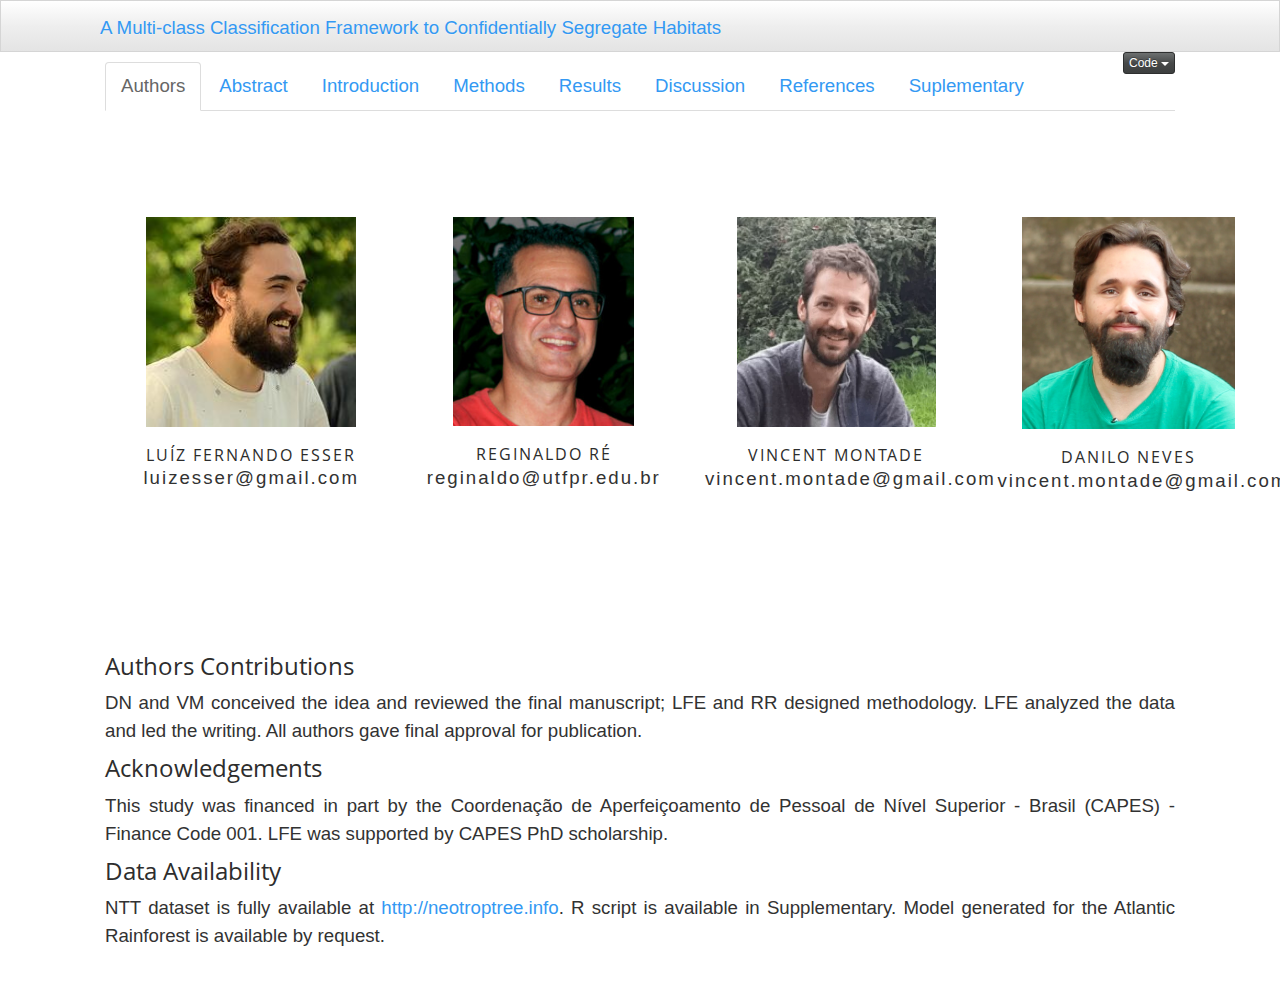
==== commit ff30b487: "Acerto do passo 5 para mostrar o melhor modelo." ====
--- a/docs/index.html
+++ b/docs/index.html
@@ -13,7 +13,7 @@
 
 <title>Article</title>
 
-<script src="site_libs/jquery-1.11.3/jquery.min.js"></script>
+<script src="site_libs/jquery-1.12.4/jquery.min.js"></script>
 <meta name="viewport" content="width=device-width, initial-scale=1" />
 <link href="site_libs/bootstrap-3.3.5/css/spacelab.min.css" rel="stylesheet" />
 <script src="site_libs/bootstrap-3.3.5/js/bootstrap.min.js"></script>
@@ -23,6 +23,14 @@
 <script src="site_libs/navigation-1.1/codefolding.js"></script>
 <link href="site_libs/highlightjs-9.12.0/textmate.css" rel="stylesheet" />
 <script src="site_libs/highlightjs-9.12.0/highlight.js"></script>
+<script src="site_libs/htmlwidgets-1.5.2/htmlwidgets.js"></script>
+<link href="site_libs/datatables-css-0.0.0/datatables-crosstalk.css" rel="stylesheet" />
+<script src="site_libs/datatables-binding-0.15/datatables.js"></script>
+<link href="site_libs/dt-core-1.10.20/css/jquery.dataTables.min.css" rel="stylesheet" />
+<link href="site_libs/dt-core-1.10.20/css/jquery.dataTables.extra.css" rel="stylesheet" />
+<script src="site_libs/dt-core-1.10.20/js/jquery.dataTables.min.js"></script>
+<link href="site_libs/crosstalk-1.1.0.1/css/crosstalk.css" rel="stylesheet" />
+<script src="site_libs/crosstalk-1.1.0.1/js/crosstalk.min.js"></script>
 
 <style type="text/css">code{white-space: pre;}</style>
 <style type="text/css">
@@ -279,12 +287,6 @@
         <li>
   <a href="index.html">A Multi-class Classification Framework to Confidentially Segregate Habitats</a>
 </li>
-<li>
-  <a href="suplementary.html">Suplementary</a>
-</li>
-<li>
-  <a href="about.html">About</a>
-</li>
       </ul>
       <ul class="nav navbar-nav navbar-right">
         
@@ -311,6 +313,113 @@
 
 <div id="section" class="section level1 tabset tabset-fade">
 <h1></h1>
+<div id="authors" class="section level2">
+<h2>Authors</h2>
+<div class="container">
+<div class="heading-title text-center">
+<h3 class="text-uppercase"></h3>
+<p class="p-top-30 half-txt"></p>
+<br>
+<br/>
+<br/>
+<div class="row">
+<div class="col-md-3 col-sm-3">
+<div class="team-member">
+<div class="team-img">
+<img src="assets/authors/luiz.jpg" alt="team member" class="img-responsive" style="margin:auto;top: 0; left:0; right:0; bottom:0;display: block; width:80%"/>
+</div>
+<div class="team-hover">
+<div class="desk">
+<h4>Universidade Federal do Rio Grande do Sul</h4>
+<p>UFRGS</p>
+</div>
+<div class="s-link">
+<a href="http://www.ufrgs.br/">Departamento de Botânica</a>
+</div>
+</div>
+</div>
+<div class="team-title">
+<h5>Luíz Fernando Esser</h5>
+<p>luizesser@gmail.com</p>
+</div>
+</div>
+<div class="col-md-3 col-sm-3">
+<div class="team-member">
+<div class="team-img">
+<img src="assets/authors/reginaldo.jpg" alt="team member" class="img-responsive" style="margin:auto;top: 0; left:0; right:0; bottom:0;display: block; width:69%"/>
+</div>
+<div class="team-hover">
+<div class="desk">
+<h4>Universidade Tecnológica Federal do Paraná</h4>
+<p>UTFPR Campo Mourão</p>
+</div>
+<div class="s-link">
+<a href="http://dacom.cm.utfpr.edu.br/portal">Departamento de Computação</a>
+</div>
+</div>
+</div>
+<div class="team-title">
+<h5>Reginaldo Ré</h5>
+<p>reginaldo@utfpr.edu.br</p>
+</div>
+</div>
+<div class="col-md-3 col-sm-3">
+<div class="team-member">
+<div class="team-img">
+<img src="assets/authors/vincent.webp" alt="team member" class="img-responsive" style="margin:auto;top: 0; left:0; right:0; bottom:0;display: block; width:76%"/>
+</div>
+<div class="team-hover">
+<div class="desk">
+<h4>Université de Montpellier, Montpellier, France</h4>
+<p>Université de Montpellier</p>
+</div>
+<div class="s-link">
+<a href="https://www.umontpellier.fr">UM</a>
+</div>
+</div>
+</div>
+<div class="team-title">
+<h5>Vincent Montade</h5>
+<p>vincent.montade@gmail.com</p>
+</div>
+</div>
+<div class="col-md-3 col-sm-3">
+<div class="team-member">
+<div class="team-img">
+<img src="assets/authors/danilo.png" alt="team member" class="img-responsive" style="margin:auto;top: 0; left:0; right:0; bottom:0;display: block; width:81%"/>
+</div>
+<div class="team-hover">
+<div class="desk">
+<h4>Universidade Federal de Minas Gerais, Belo Horizonte, Brazil</h4>
+<p>Universidade Federal de Minas Gerais</p>
+</div>
+<div class="s-link">
+<a href="https://ufmg.br/">UFMG</a>
+</div>
+</div>
+</div>
+<div class="team-title">
+<h5>Danilo Neves</h5>
+<p>vincent.montade@gmail.com</p>
+</div>
+</div>
+</div>
+</br>
+</div>
+</div>
+<div id="authors-contributions" class="section level3">
+<h3>Authors Contributions</h3>
+<p>DN and VM conceived the idea and reviewed the final manuscript; LFE and RR designed methodology. LFE analyzed the data and led the writing. All authors gave final approval for publication.</p>
+</div>
+<div id="acknowledgements" class="section level3">
+<h3>Acknowledgements</h3>
+<p>This study was financed in part by the Coordenação de Aperfeiçoamento de Pessoal de Nível Superior - Brasil (CAPES) - Finance Code 001. LFE was supported by CAPES PhD scholarship.</p>
+</div>
+<div id="data-availability" class="section level3">
+<h3>Data Availability</h3>
+<p>NTT dataset is fully available at <a href="http://neotroptree.info" class="uri">http://neotroptree.info</a>. R script is available in Supplementary. Model generated for the Atlantic Rainforest is available by request.</p>
+</div>
+</div>
 <div id="abstract" class="section level2 tabset tabset-fade">
 <h2>Abstract</h2>
 <ol style="list-style-type: decimal">
@@ -384,14 +493,241 @@
 <p>Tuomisto, H., Cárdenas, G., Ruokolainen, K., Moulatlet, G. M., Figueiredo, F. O. G., Sirén, A., … Zuquim, G. (2019). Discovering floristic and geoecological gradients across Amazonia, (April), 1734–1748. <a href="doi:10.1111/jbi.13627" class="uri">doi:10.1111/jbi.13627</a></p>
 <p>Zhang, M.-G., Slik, J. W. F., &amp; Ma, K.-P. (2016). Using species distribution modeling to delineate the botanical richness patterns and phytogeographical regions of China. Scientific Reports, 6, 22400.</p>
 </div>
-</div>
-
-<!-- 
-<div style="position:absolute;top:2px;right:10px;z-index:10000"> 
-    <img src="assets/logo/cm.png" style="width:170px;margin-right:10px"/> 
-    <img src="assets/logo/utfpr.png" style="width:150px"/> 
-</div>
---!>
+<div id="suplementary" class="section level2">
+<h2>Suplementary</h2>
+<div id="full-description-of-results" class="section level3">
+<h3>Full description of results</h3>
+<p>Our first step was to define whether our approach to this problem would be a one-vs-all or a multi-class framework. Welch’s t-test comparing both approaches (Figure S1) unveiled that there is, with more than 99.9 % confidence level, significant difference between the two means, t(197) = 10.795, p &lt; 0.001. The highest mean is from the multi-class framework (0.633, with standard deviation equals 0.03), while the lower mean is from the one-vs-all approach (0.585, with standard deviation equals 0.05). In this way, following procedures were built upon the multi-class framework.</p>
+<pre class="r"><code>s1 &lt;- Running_first_step(df, n)</code></pre>
+<pre><code>## [1] &quot;Selected Framework: multiclass.&quot;</code></pre>
+<p><img src="index_files/figure-html/running_first_step-1.png" width="672" /></p>
+<p>Figure 1: Distribution of 100 AUC values from the one-vs-all framework (blue) compared to the distribution of 100 AUC values from the multi-class framework (red).</p>
+<p>Boosted Logistic Regression (M) was considered the best algorithm of our Algorithms Selection routine, with a mean AUC of 0.689, reaching maximum value of 0.813 (summing 1.502), followed by Conditional Inference Random Forest (cforest), with a mean AUC of 0.674 and maximum of 0.741 (summing 1.415). Random Forest (ranger) was the third best algorithm with mean AUC of 0.671 and maximum of 0.737 (summing 1.408). Results for all algorithms are summarized in Table 1.</p>
+<pre class="r"><code>s2$Result_Second_step  %&gt;%
+  datatable()</code></pre>
+<div id="htmlwidget-49c54e382314ebabbc84" style="width:100%;height:auto;" class="datatables html-widget"></div>
+<script type="application/json" data-for="htmlwidget-49c54e382314ebabbc84">{"x":{"filter":"none","data":[["5","2","18","6","27","28","29","34","21","19","30","20","22","23","4","26","13","16","1","24","14","11","15","31","10","7","8","17","12","9","33","25","32","3"],["LogitBoost","cforest","ranger","lssvmRadial","svmRadial","svmRadialCost","svmRadialSigma","wsrf","rf","rbfDDA","svmRadialWeights","Rborist","RRF","RRFglobal","LMT","svmPoly","naive_bayes","pcaNNet","avNNet","svmLinear","nb","monmlp","nnet","vglmAdjCat","mlpWeightDecayML","mlp","mlpML","polr","multinom","mlpWeightDecay","vglmCumulative","svmLinear2","vglmContRatio","dnn"],[0.688792087075853,0.674226675733423,0.671433508892517,0.6687682957381,0.664226088963268,0.664010470592286,0.662946212488217,0.657244667513224,0.66263068415565,0.649082352470342,0.650233298371794,0.660084380126047,0.653030452453529,0.653256698398567,0.638567312978919,0.637227875488334,0.634621165197076,0.624007287746492,0.621495588301088,0.619046955549823,0.633567667968309,0.622569173822379,0.613057062720356,0.600425616506251,0.609461740270276,0.602935698772912,0.604105461515043,0.611963756260484,0.600726519581783,0.606090385497943,0.604143666496014,0.590735063269814,0.58326955648565,0.506936472059954],[0.81343537414966,0.741109549594705,0.737017900378224,0.734579837616275,0.732587305107548,0.726920905480285,0.726596482315106,0.723226940500895,0.717454170760514,0.730846699284621,0.71955971441464,0.70843095650788,0.715112346168352,0.705737139728368,0.71922984735063,0.719163821508626,0.710552552236088,0.710167057788515,0.6995879676379,0.695924114496989,0.677799090248483,0.687226018096463,0.694538782055651,0.695530864896587,0.676225716104259,0.679510899332087,0.673547226128198,0.663900707304891,0.668422241026829,0.663058056428502,0.663450545805472,0.649323741935078,0.648013820162943,0.619829877724615],[1.50222746122551,1.41533622532813,1.40845140927074,1.40334813335437,1.39681339407082,1.39093137607257,1.38954269480332,1.38047160801412,1.38008485491616,1.37992905175496,1.36979301278643,1.36851533663393,1.36814279862188,1.35899383812694,1.35779716032955,1.35639169699696,1.34517371743316,1.33417434553501,1.32108355593899,1.31497107004681,1.31136675821679,1.30979519191884,1.30759584477601,1.29595648140284,1.28568745637453,1.282446598105,1.27765268764324,1.27586446356537,1.26914876060861,1.26914844192644,1.26759421230149,1.24005880520489,1.23128337664859,1.12676634978457]],"container":"<table class=\"display\">\n  <thead>\n    <tr>\n      <th> <\/th>\n      <th>Algorithm<\/th>\n      <th>Mean<\/th>\n      <th>Max<\/th>\n      <th>Sum<\/th>\n    <\/tr>\n  <\/thead>\n<\/table>","options":{"columnDefs":[{"className":"dt-right","targets":[2,3,4]},{"orderable":false,"targets":0}],"order":[],"autoWidth":false,"orderClasses":false}},"evals":[],"jsHooks":[]}</script>
+<p>Table 1: AUC values for the algorithms selection. Algorithms names are encoded as caret package values for the ‘method’ argument from ‘train’ function.</p>
+<p>The four instance selection builds returned significantly different results. Analysis of variance showed that there was a significant effect from different instance selection approaches in AUC value [F(4) = 31.09, p &lt; 0.01]. Post hoc Tukey test indicated that there was a significant difference between pairs of groups (p &lt; 0.01), except between IS0 (mean = 0.687, max = 0.747), IS1 (mean = 0.685, max = 0.770) and IS2 (mean = 0.687, max = 0.750) mean values (p &gt; 0.95). Mean and maximum AUC values for IS3 were 0.672 and 0.734, while for IS4 those values were 0.653 and 0.741, respectively. As IS0, IS1 and IS2 presented the same means, we decided to adopt the the highest sum between mean and maximum AUC values and use IS1 in the final model.</p>
+<pre class="r"><code>s3 &lt;- Running_third_step(df, s1, s2, nclust, n_clust/2, n)</code></pre>
+<pre><code>## [1] &quot;Instance Selection Selected: IS1.&quot;</code></pre>
+<p><img src="index_files/figure-html/running_third_step-1.png" width="672" /></p>
+<p>Figure 2: Tukey post hoc test results comparing means between pairs of instance selection approaches. IS1 returned the greatest sum between mean and maximum AUC, thus was used in the next steps.</p>
+<p>Concerning cforest’s tuning, as we had a low number of variables, the randomly sampled number of variables as candidates at each split could only be one, once when we considered more than one, AUC values dropped. Ranger has also this same parameter, since both are Random Forest approaches, but has also two more different parameters: split rule and the minimum node size. Split rules had different effects in the model: when using a random approach (extratrees) and one variable at each split, values of AUC would vary only between 0.82 and 0.83 independent of the minimum node size; on the other hand, when considering two or three variables, AUC values would increase with minimum node size until reach a plateau starting at 40 as minimum node size. In the opposite way, when considering a splitting approach that minimizes Gini impurity, AUC values would increase with minimum node size until reach a plateau starting at 40 as minimum node size, but as the number of variables at each split increased, maximum AUC decreased. In this way, we decided to set ranger parameters as only one variable per split, minimizing Gini impurity and with a minimum node size of 40. The relationship between AUC value and the number of iterations in LogitBoost presented a clear logarithmic shape, which led us to tune it with a minimum of 50 iterations.</p>
+<pre class="r"><code>s4 &lt;- Running_fourth_step(df)</code></pre>
+<p><img src="index_files/figure-html/running_fourth_step-1.png" width="672" style="display: block; margin: auto;" /><img src="index_files/figure-html/running_fourth_step-2.png" width="672" style="display: block; margin: auto;" /><img src="index_files/figure-html/running_fourth_step-3.png" width="672" style="display: block; margin: auto;" /></p>
+<p>Figure 3: Algorithms tuning results.</p>
+<p>From all 100 runs, the maximum AUC value was 0.859, with mean AUC equals 0.816, standard deviation of 0.019 and minimum value reaching 0.761. Final model selected was built using ranger algorithm, with AUC equals 0.859. Number of variables randomly sampled as candidates at each split was one; the split rule used was the one where we minimize the Gini impurity; and the minimum node size was 41.</p>
+<pre><code>## Random Forest 
+## 
+## 600 samples
+##   3 predictor
+##   6 classes: &#39;High.Elevation&#39;, &#39;Rainforest&#39;, &#39;Restinga&#39;, &#39;Riverine&#39;, &#39;Rocky&#39;, &#39;Semideciduous&#39; 
+## 
+## No pre-processing
+## Resampling: Cross-Validated (10 fold, repeated 10 times) 
+## Summary of sample sizes: 540, 540, 540, 540, 540, 540, ... 
+## Addtional sampling using up-sampling
+## 
+## Resampling results across tuning parameters:
+## 
+##   min.node.size  logLoss  AUC    prAUC  Accuracy  Kappa  Mean_F1
+##    40            1.47     0.769  0.391  0.412     0.294  0.399  
+##    41            1.47     0.769  0.388  0.415     0.298  0.413  
+##    42            1.47     0.770  0.391  0.405     0.286  0.405  
+##    43            1.47     0.768  0.390  0.402     0.282  0.403  
+##    44            1.47     0.768  0.386  0.418     0.302  0.418  
+##    45            1.47     0.768  0.390  0.410     0.292  0.410  
+##    46            1.47     0.768  0.390  0.412     0.294  0.409  
+##    47            1.48     0.767  0.389  0.402     0.282  0.403  
+##    48            1.47     0.769  0.392  0.407     0.288  0.405  
+##    49            1.48     0.767  0.386  0.407     0.288  0.406  
+##    50            1.48     0.767  0.385  0.405     0.286  0.404  
+##    51            1.48     0.767  0.386  0.408     0.290  0.403  
+##    52            1.48     0.767  0.389  0.403     0.284  0.401  
+##    53            1.48     0.764  0.386  0.400     0.280  0.397  
+##    54            1.48     0.767  0.386  0.405     0.286  0.404  
+##    55            1.48     0.767  0.389  0.407     0.288  0.403  
+##    56            1.49     0.765  0.385  0.395     0.274  0.393  
+##    57            1.49     0.763  0.384  0.403     0.284  0.402  
+##    58            1.48     0.767  0.387  0.405     0.286  0.404  
+##    59            1.49     0.766  0.387  0.407     0.288  0.404  
+##    60            1.48     0.767  0.388  0.400     0.280  0.389  
+##    61            1.49     0.764  0.384  0.405     0.286  0.401  
+##    62            1.49     0.765  0.387  0.407     0.288  0.406  
+##    63            1.49     0.765  0.383  0.400     0.280  0.395  
+##    64            1.49     0.763  0.382  0.405     0.286  0.394  
+##    65            1.49     0.765  0.383  0.410     0.292  0.401  
+##    66            1.49     0.765  0.388  0.400     0.280  0.389  
+##    67            1.50     0.763  0.386  0.408     0.290  0.406  
+##    68            1.50     0.763  0.381  0.398     0.278  0.395  
+##    69            1.50     0.763  0.385  0.407     0.288  0.402  
+##    70            1.50     0.763  0.387  0.405     0.286  0.409  
+##    71            1.50     0.763  0.385  0.405     0.286  0.394  
+##    72            1.50     0.763  0.382  0.403     0.284  0.391  
+##    73            1.50     0.762  0.382  0.407     0.288  0.404  
+##    74            1.50     0.762  0.382  0.405     0.286  0.393  
+##    75            1.50     0.760  0.379  0.400     0.280  0.391  
+##    76            1.50     0.761  0.382  0.402     0.282  0.394  
+##    77            1.51     0.761  0.381  0.402     0.282  0.389  
+##    78            1.51     0.762  0.384  0.395     0.274  0.385  
+##    79            1.51     0.760  0.380  0.402     0.282  0.391  
+##    80            1.51     0.760  0.378  0.395     0.274  0.382  
+##    81            1.51     0.760  0.380  0.390     0.268  0.377  
+##    82            1.51     0.758  0.377  0.392     0.270  0.380  
+##    83            1.51     0.762  0.381  0.405     0.286  0.401  
+##    84            1.51     0.759  0.376  0.397     0.276  0.385  
+##    85            1.51     0.762  0.381  0.398     0.278  0.385  
+##    86            1.51     0.759  0.381  0.390     0.268  0.377  
+##    87            1.52     0.759  0.376  0.400     0.280  0.388  
+##    88            1.52     0.756  0.376  0.393     0.272  0.381  
+##    89            1.52     0.757  0.379  0.410     0.292  0.398  
+##    90            1.52     0.759  0.379  0.390     0.268  0.377  
+##    91            1.52     0.758  0.378  0.393     0.272  0.381  
+##    92            1.52     0.758  0.377  0.397     0.276  0.386  
+##    93            1.52     0.756  0.376  0.390     0.268  0.379  
+##    94            1.52     0.757  0.375  0.397     0.276  0.386  
+##    95            1.52     0.756  0.370  0.395     0.274  0.383  
+##    96            1.52     0.757  0.377  0.392     0.270  0.379  
+##    97            1.52     0.757  0.375  0.388     0.266  0.376  
+##    98            1.52     0.756  0.371  0.398     0.278  0.386  
+##    99            1.53     0.755  0.376  0.390     0.268  0.377  
+##   100            1.53     0.757  0.375  0.387     0.264  0.373  
+##   Mean_Sensitivity  Mean_Specificity  Mean_Pos_Pred_Value  Mean_Neg_Pred_Value
+##   0.412             0.882             0.412                0.884              
+##   0.415             0.883             0.419                0.884              
+##   0.405             0.881             0.412                0.882              
+##   0.402             0.880             0.410                0.882              
+##   0.418             0.884             0.421                0.885              
+##   0.410             0.882             0.422                0.883              
+##   0.412             0.882             0.420                0.884              
+##   0.402             0.880             0.410                0.882              
+##   0.407             0.881             0.416                0.883              
+##   0.407             0.881             0.413                0.883              
+##   0.405             0.881             0.421                0.882              
+##   0.408             0.882             0.418                0.883              
+##   0.403             0.881             0.408                0.882              
+##   0.400             0.880             0.408                0.881              
+##   0.405             0.881             0.413                0.882              
+##   0.407             0.881             0.417                0.883              
+##   0.395             0.879             0.401                0.880              
+##   0.403             0.881             0.415                0.882              
+##   0.405             0.881             0.412                0.882              
+##   0.407             0.881             0.424                0.882              
+##   0.400             0.880             0.413                0.881              
+##   0.405             0.881             0.415                0.882              
+##   0.407             0.881             0.429                0.883              
+##   0.400             0.880             0.411                0.881              
+##   0.405             0.881             0.418                0.882              
+##   0.410             0.882             0.439                0.883              
+##   0.400             0.880             0.412                0.881              
+##   0.408             0.882             0.423                0.883              
+##   0.398             0.880             0.417                0.881              
+##   0.407             0.881             0.433                0.883              
+##   0.405             0.881             0.427                0.882              
+##   0.405             0.881             0.423                0.882              
+##   0.403             0.881             0.424                0.882              
+##   0.407             0.881             0.423                0.883              
+##   0.405             0.881             0.426                0.883              
+##   0.400             0.880             0.428                0.881              
+##   0.402             0.880             0.423                0.882              
+##   0.402             0.880             0.429                0.882              
+##   0.395             0.879             0.429                0.880              
+##   0.402             0.880             0.430                0.882              
+##   0.395             0.879             0.427                0.881              
+##   0.390             0.878             0.419                0.880              
+##   0.392             0.878             0.420                0.880              
+##   0.405             0.881             0.434                0.882              
+##   0.397             0.879             0.425                0.881              
+##   0.398             0.880             0.433                0.881              
+##   0.390             0.878             0.414                0.880              
+##   0.400             0.880             0.436                0.881              
+##   0.393             0.879             0.427                0.880              
+##   0.410             0.882             0.446                0.884              
+##   0.390             0.878             0.414                0.880              
+##   0.393             0.879             0.428                0.880              
+##   0.397             0.879             0.432                0.881              
+##   0.390             0.878             0.424                0.879              
+##   0.397             0.879             0.426                0.881              
+##   0.395             0.879             0.440                0.880              
+##   0.392             0.878             0.419                0.880              
+##   0.388             0.878             0.433                0.879              
+##   0.398             0.880             0.440                0.881              
+##   0.390             0.878             0.433                0.879              
+##   0.387             0.877             0.424                0.879              
+##   Mean_Precision  Mean_Recall  Mean_Detection_Rate  Mean_Balanced_Accuracy
+##   0.412           0.412        0.0686               0.647                 
+##   0.419           0.415        0.0692               0.649                 
+##   0.412           0.405        0.0675               0.643                 
+##   0.410           0.402        0.0669               0.641                 
+##   0.421           0.418        0.0697               0.651                 
+##   0.422           0.410        0.0683               0.646                 
+##   0.420           0.412        0.0686               0.647                 
+##   0.410           0.402        0.0669               0.641                 
+##   0.416           0.407        0.0678               0.644                 
+##   0.413           0.407        0.0678               0.644                 
+##   0.421           0.405        0.0675               0.643                 
+##   0.418           0.408        0.0681               0.645                 
+##   0.408           0.403        0.0672               0.642                 
+##   0.408           0.400        0.0667               0.640                 
+##   0.413           0.405        0.0675               0.643                 
+##   0.417           0.407        0.0678               0.644                 
+##   0.401           0.395        0.0658               0.637                 
+##   0.415           0.403        0.0672               0.642                 
+##   0.412           0.405        0.0675               0.643                 
+##   0.424           0.407        0.0678               0.644                 
+##   0.413           0.400        0.0667               0.640                 
+##   0.415           0.405        0.0675               0.643                 
+##   0.429           0.407        0.0678               0.644                 
+##   0.411           0.400        0.0667               0.640                 
+##   0.418           0.405        0.0675               0.643                 
+##   0.439           0.410        0.0683               0.646                 
+##   0.412           0.400        0.0667               0.640                 
+##   0.423           0.408        0.0681               0.645                 
+##   0.417           0.398        0.0664               0.639                 
+##   0.433           0.407        0.0678               0.644                 
+##   0.427           0.405        0.0675               0.643                 
+##   0.423           0.405        0.0675               0.643                 
+##   0.424           0.403        0.0672               0.642                 
+##   0.423           0.407        0.0678               0.644                 
+##   0.426           0.405        0.0675               0.643                 
+##   0.428           0.400        0.0667               0.640                 
+##   0.423           0.402        0.0669               0.641                 
+##   0.429           0.402        0.0669               0.641                 
+##   0.429           0.395        0.0658               0.637                 
+##   0.430           0.402        0.0669               0.641                 
+##   0.427           0.395        0.0658               0.637                 
+##   0.419           0.390        0.0650               0.634                 
+##   0.420           0.392        0.0653               0.635                 
+##   0.434           0.405        0.0675               0.643                 
+##   0.425           0.397        0.0661               0.638                 
+##   0.433           0.398        0.0664               0.639                 
+##   0.414           0.390        0.0650               0.634                 
+##   0.436           0.400        0.0667               0.640                 
+##   0.427           0.393        0.0656               0.636                 
+##   0.446           0.410        0.0683               0.646                 
+##   0.414           0.390        0.0650               0.634                 
+##   0.428           0.393        0.0656               0.636                 
+##   0.432           0.397        0.0661               0.638                 
+##   0.424           0.390        0.0650               0.634                 
+##   0.426           0.397        0.0661               0.638                 
+##   0.440           0.395        0.0658               0.637                 
+##   0.419           0.392        0.0653               0.635                 
+##   0.433           0.388        0.0647               0.633                 
+##   0.440           0.398        0.0664               0.639                 
+##   0.433           0.390        0.0650               0.634                 
+##   0.424           0.387        0.0644               0.632                 
+## 
+## Tuning parameter &#39;mtry&#39; was held constant at a value of 1
+## Tuning
+##  parameter &#39;splitrule&#39; was held constant at a value of gini
+## AUC was used to select the optimal model using the largest value.
+## The final values used for the model were mtry = 1, splitrule = gini
+##  and min.node.size = 42.</code></pre>
+</div>
+</div>
+</div>
+
 
 
 
--- a/docs/site_libs/datatables-css-0.0.0/datatables-crosstalk.css
+++ b/docs/site_libs/datatables-css-0.0.0/datatables-crosstalk.css
@@ -0,0 +1,23 @@
+.dt-crosstalk-fade {
+  opacity: 0.2;
+}
+
+html body div.DTS div.dataTables_scrollBody {
+  background: none;
+}
+
+
+/*
+Fix https://github.com/rstudio/DT/issues/563
+If the `table.display` is set to "block" (e.g., pkgdown), the browser will display
+datatable objects strangely. The search panel and the page buttons will still be
+in full-width but the table body will be "compact" and shorter.
+In therory, having this attributes will affect `dom="t"`
+with `display: block` users. But in reality, there should be no one.
+We may remove the below lines in the future if the upstream agree to have this there.
+See https://github.com/DataTables/DataTablesSrc/issues/160
+*/
+
+table.dataTable {
+  display: table;
+}
--- a/docs/site_libs/crosstalk-1.1.0.1/css/crosstalk.css
+++ b/docs/site_libs/crosstalk-1.1.0.1/css/crosstalk.css
@@ -0,0 +1,27 @@
+/* Adjust margins outwards, so column contents line up with the edges of the
+   parent of container-fluid. */
+.container-fluid.crosstalk-bscols {
+  margin-left: -30px;
+  margin-right: -30px;
+  white-space: normal;
+}
+
+/* But don't adjust the margins outwards if we're directly under the body,
+   i.e. we were the top-level of something at the console. */
+body > .container-fluid.crosstalk-bscols {
+  margin-left: auto;
+  margin-right: auto;
+}
+
+.crosstalk-input-checkboxgroup .crosstalk-options-group .crosstalk-options-column {
+  display: inline-block;
+  padding-right: 12px;
+  vertical-align: top;
+}
+
+@media only screen and (max-width:480px) {
+  .crosstalk-input-checkboxgroup .crosstalk-options-group .crosstalk-options-column {
+    display: block;
+    padding-right: inherit;
+  }
+}
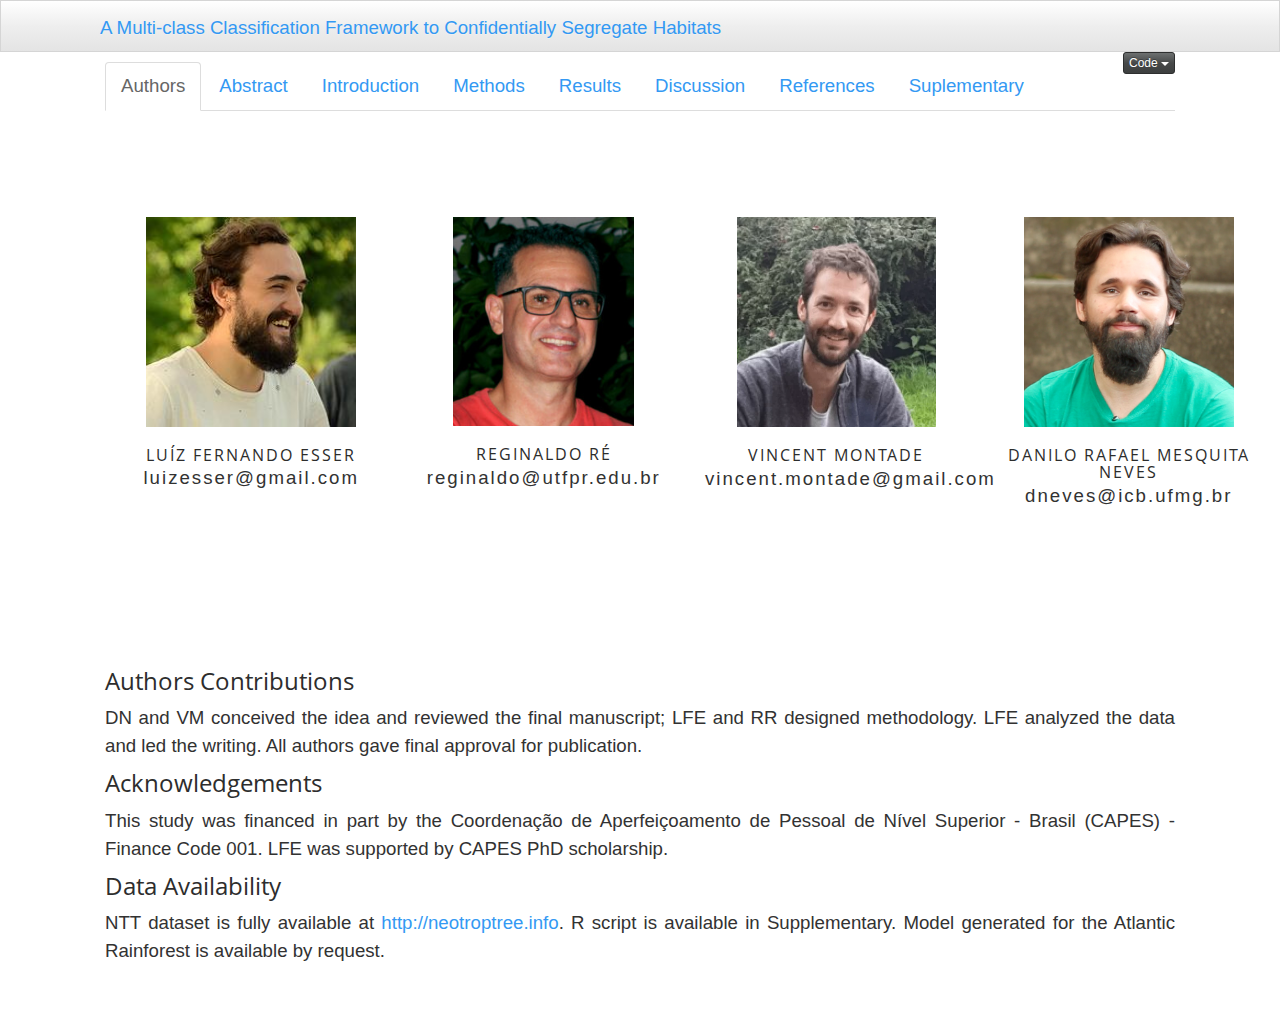
==== commit c4960399: "Acerto nos detalhes dos autores." ====
--- a/docs/index.html
+++ b/docs/index.html
@@ -331,7 +331,7 @@
 <div class="team-hover">
 <div class="desk">
 <h4>Universidade Federal do Rio Grande do Sul</h4>
-<p>UFRGS</p>
+<p></p>
 </div>
 <div class="s-link">
 <a href="http://www.ufrgs.br/">Departamento de Botânica</a>
@@ -351,10 +351,10 @@
 <div class="team-hover">
 <div class="desk">
 <h4>Universidade Tecnológica Federal do Paraná</h4>
-<p>UTFPR Campo Mourão</p>
+<p></p>
 </div>
 <div class="s-link">
-<a href="http://dacom.cm.utfpr.edu.br/portal">Departamento de Computação</a>
+<a href="http://www.utfpr.edu.br/cursos/coordenacoes/stricto-sensu/ppgcc-cm/area-academica/docentes/reginaldo-re">Departamento de Computação</a>
 </div>
 </div>
 </div>
@@ -370,11 +370,11 @@
 </div>
 <div class="team-hover">
 <div class="desk">
-<h4>Université de Montpellier, Montpellier, France</h4>
-<p>Université de Montpellier</p>
+<h4>Université de Montpellier</h4>
+<p></p>
 </div>
 <div class="s-link">
-<a href="https://www.umontpellier.fr">UM</a>
+<a href="https://isem-evolution.fr/en/membre/montade/">The Institute of Evolutionary Science of Montpellier</a>
 </div>
 </div>
 </div>
@@ -386,21 +386,21 @@
 <div class="col-md-3 col-sm-3">
 <div class="team-member">
 <div class="team-img">
-<img src="assets/authors/danilo.png" alt="team member" class="img-responsive" style="margin:auto;top: 0; left:0; right:0; bottom:0;display: block; width:81%"/>
+<img src="assets/authors/danilo.png" alt="team member" class="img-responsive" style="margin:auto;top: 0; left:0; right:0; bottom:0;display: block; width:80%"/>
 </div>
 <div class="team-hover">
 <div class="desk">
-<h4>Universidade Federal de Minas Gerais, Belo Horizonte, Brazil</h4>
-<p>Universidade Federal de Minas Gerais</p>
+<h4>Universidade Federal de Minas Gerais</h4>
+<p></p>
 </div>
 <div class="s-link">
-<a href="https://ufmg.br/">UFMG</a>
+<a href="https://ufmg.br/">Instituto de Ciências Biológicas</a>
 </div>
 </div>
 </div>
 <div class="team-title">
-<h5>Danilo Neves</h5>
-<p>vincent.montade@gmail.com</p>
+<h5>Danilo Rafael Mesquita Neves</h5>
+<p>dneves@icb.ufmg.br</p>
 </div>
 </div>
 </div>
@@ -505,8 +505,8 @@
 <p>Boosted Logistic Regression (M) was considered the best algorithm of our Algorithms Selection routine, with a mean AUC of 0.689, reaching maximum value of 0.813 (summing 1.502), followed by Conditional Inference Random Forest (cforest), with a mean AUC of 0.674 and maximum of 0.741 (summing 1.415). Random Forest (ranger) was the third best algorithm with mean AUC of 0.671 and maximum of 0.737 (summing 1.408). Results for all algorithms are summarized in Table 1.</p>
 <pre class="r"><code>s2$Result_Second_step  %&gt;%
   datatable()</code></pre>
-<div id="htmlwidget-49c54e382314ebabbc84" style="width:100%;height:auto;" class="datatables html-widget"></div>
-<script type="application/json" data-for="htmlwidget-49c54e382314ebabbc84">{"x":{"filter":"none","data":[["5","2","18","6","27","28","29","34","21","19","30","20","22","23","4","26","13","16","1","24","14","11","15","31","10","7","8","17","12","9","33","25","32","3"],["LogitBoost","cforest","ranger","lssvmRadial","svmRadial","svmRadialCost","svmRadialSigma","wsrf","rf","rbfDDA","svmRadialWeights","Rborist","RRF","RRFglobal","LMT","svmPoly","naive_bayes","pcaNNet","avNNet","svmLinear","nb","monmlp","nnet","vglmAdjCat","mlpWeightDecayML","mlp","mlpML","polr","multinom","mlpWeightDecay","vglmCumulative","svmLinear2","vglmContRatio","dnn"],[0.688792087075853,0.674226675733423,0.671433508892517,0.6687682957381,0.664226088963268,0.664010470592286,0.662946212488217,0.657244667513224,0.66263068415565,0.649082352470342,0.650233298371794,0.660084380126047,0.653030452453529,0.653256698398567,0.638567312978919,0.637227875488334,0.634621165197076,0.624007287746492,0.621495588301088,0.619046955549823,0.633567667968309,0.622569173822379,0.613057062720356,0.600425616506251,0.609461740270276,0.602935698772912,0.604105461515043,0.611963756260484,0.600726519581783,0.606090385497943,0.604143666496014,0.590735063269814,0.58326955648565,0.506936472059954],[0.81343537414966,0.741109549594705,0.737017900378224,0.734579837616275,0.732587305107548,0.726920905480285,0.726596482315106,0.723226940500895,0.717454170760514,0.730846699284621,0.71955971441464,0.70843095650788,0.715112346168352,0.705737139728368,0.71922984735063,0.719163821508626,0.710552552236088,0.710167057788515,0.6995879676379,0.695924114496989,0.677799090248483,0.687226018096463,0.694538782055651,0.695530864896587,0.676225716104259,0.679510899332087,0.673547226128198,0.663900707304891,0.668422241026829,0.663058056428502,0.663450545805472,0.649323741935078,0.648013820162943,0.619829877724615],[1.50222746122551,1.41533622532813,1.40845140927074,1.40334813335437,1.39681339407082,1.39093137607257,1.38954269480332,1.38047160801412,1.38008485491616,1.37992905175496,1.36979301278643,1.36851533663393,1.36814279862188,1.35899383812694,1.35779716032955,1.35639169699696,1.34517371743316,1.33417434553501,1.32108355593899,1.31497107004681,1.31136675821679,1.30979519191884,1.30759584477601,1.29595648140284,1.28568745637453,1.282446598105,1.27765268764324,1.27586446356537,1.26914876060861,1.26914844192644,1.26759421230149,1.24005880520489,1.23128337664859,1.12676634978457]],"container":"<table class=\"display\">\n  <thead>\n    <tr>\n      <th> <\/th>\n      <th>Algorithm<\/th>\n      <th>Mean<\/th>\n      <th>Max<\/th>\n      <th>Sum<\/th>\n    <\/tr>\n  <\/thead>\n<\/table>","options":{"columnDefs":[{"className":"dt-right","targets":[2,3,4]},{"orderable":false,"targets":0}],"order":[],"autoWidth":false,"orderClasses":false}},"evals":[],"jsHooks":[]}</script>
+<div id="htmlwidget-a602fc1e99d81d2f1b56" style="width:100%;height:auto;" class="datatables html-widget"></div>
+<script type="application/json" data-for="htmlwidget-a602fc1e99d81d2f1b56">{"x":{"filter":"none","data":[["5","2","18","6","27","28","29","34","21","19","30","20","22","23","4","26","13","16","1","24","14","11","15","31","10","7","8","17","12","9","33","25","32","3"],["LogitBoost","cforest","ranger","lssvmRadial","svmRadial","svmRadialCost","svmRadialSigma","wsrf","rf","rbfDDA","svmRadialWeights","Rborist","RRF","RRFglobal","LMT","svmPoly","naive_bayes","pcaNNet","avNNet","svmLinear","nb","monmlp","nnet","vglmAdjCat","mlpWeightDecayML","mlp","mlpML","polr","multinom","mlpWeightDecay","vglmCumulative","svmLinear2","vglmContRatio","dnn"],[0.688792087075853,0.674226675733423,0.671433508892517,0.6687682957381,0.664226088963268,0.664010470592286,0.662946212488217,0.657244667513224,0.66263068415565,0.649082352470342,0.650233298371794,0.660084380126047,0.653030452453529,0.653256698398567,0.638567312978919,0.637227875488334,0.634621165197076,0.624007287746492,0.621495588301088,0.619046955549823,0.633567667968309,0.622569173822379,0.613057062720356,0.600425616506251,0.609461740270276,0.602935698772912,0.604105461515043,0.611963756260484,0.600726519581783,0.606090385497943,0.604143666496014,0.590735063269814,0.58326955648565,0.506936472059954],[0.81343537414966,0.741109549594705,0.737017900378224,0.734579837616275,0.732587305107548,0.726920905480285,0.726596482315106,0.723226940500895,0.717454170760514,0.730846699284621,0.71955971441464,0.70843095650788,0.715112346168352,0.705737139728368,0.71922984735063,0.719163821508626,0.710552552236088,0.710167057788515,0.6995879676379,0.695924114496989,0.677799090248483,0.687226018096463,0.694538782055651,0.695530864896587,0.676225716104259,0.679510899332087,0.673547226128198,0.663900707304891,0.668422241026829,0.663058056428502,0.663450545805472,0.649323741935078,0.648013820162943,0.619829877724615],[1.50222746122551,1.41533622532813,1.40845140927074,1.40334813335437,1.39681339407082,1.39093137607257,1.38954269480332,1.38047160801412,1.38008485491616,1.37992905175496,1.36979301278643,1.36851533663393,1.36814279862188,1.35899383812694,1.35779716032955,1.35639169699696,1.34517371743316,1.33417434553501,1.32108355593899,1.31497107004681,1.31136675821679,1.30979519191884,1.30759584477601,1.29595648140284,1.28568745637453,1.282446598105,1.27765268764324,1.27586446356537,1.26914876060861,1.26914844192644,1.26759421230149,1.24005880520489,1.23128337664859,1.12676634978457]],"container":"<table class=\"display\">\n  <thead>\n    <tr>\n      <th> <\/th>\n      <th>Algorithm<\/th>\n      <th>Mean<\/th>\n      <th>Max<\/th>\n      <th>Sum<\/th>\n    <\/tr>\n  <\/thead>\n<\/table>","options":{"columnDefs":[{"className":"dt-right","targets":[2,3,4]},{"orderable":false,"targets":0}],"order":[],"autoWidth":false,"orderClasses":false}},"evals":[],"jsHooks":[]}</script>
 <p>Table 1: AUC values for the algorithms selection. Algorithms names are encoded as caret package values for the ‘method’ argument from ‘train’ function.</p>
 <p>The four instance selection builds returned significantly different results. Analysis of variance showed that there was a significant effect from different instance selection approaches in AUC value [F(4) = 31.09, p &lt; 0.01]. Post hoc Tukey test indicated that there was a significant difference between pairs of groups (p &lt; 0.01), except between IS0 (mean = 0.687, max = 0.747), IS1 (mean = 0.685, max = 0.770) and IS2 (mean = 0.687, max = 0.750) mean values (p &gt; 0.95). Mean and maximum AUC values for IS3 were 0.672 and 0.734, while for IS4 those values were 0.653 and 0.741, respectively. As IS0, IS1 and IS2 presented the same means, we decided to adopt the the highest sum between mean and maximum AUC values and use IS1 in the final model.</p>
 <pre class="r"><code>s3 &lt;- Running_third_step(df, s1, s2, nclust, n_clust/2, n)</code></pre>
